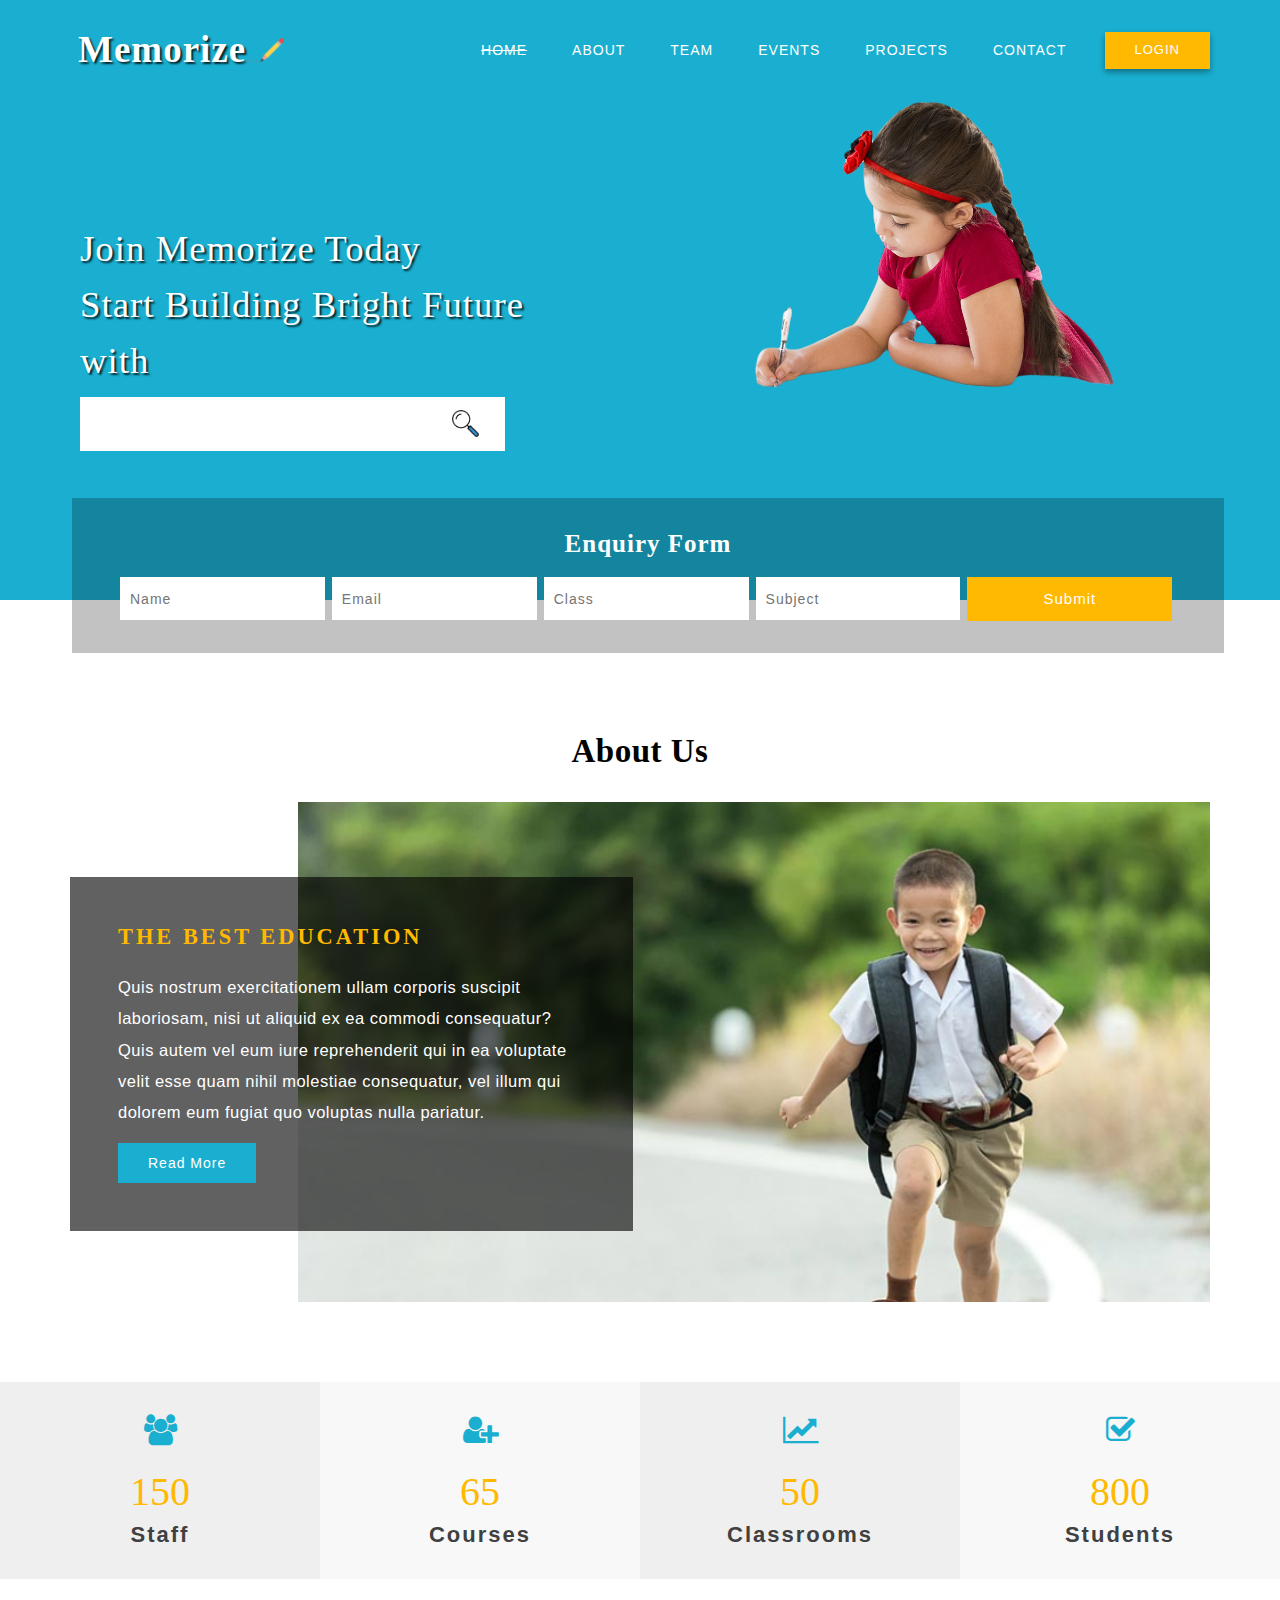
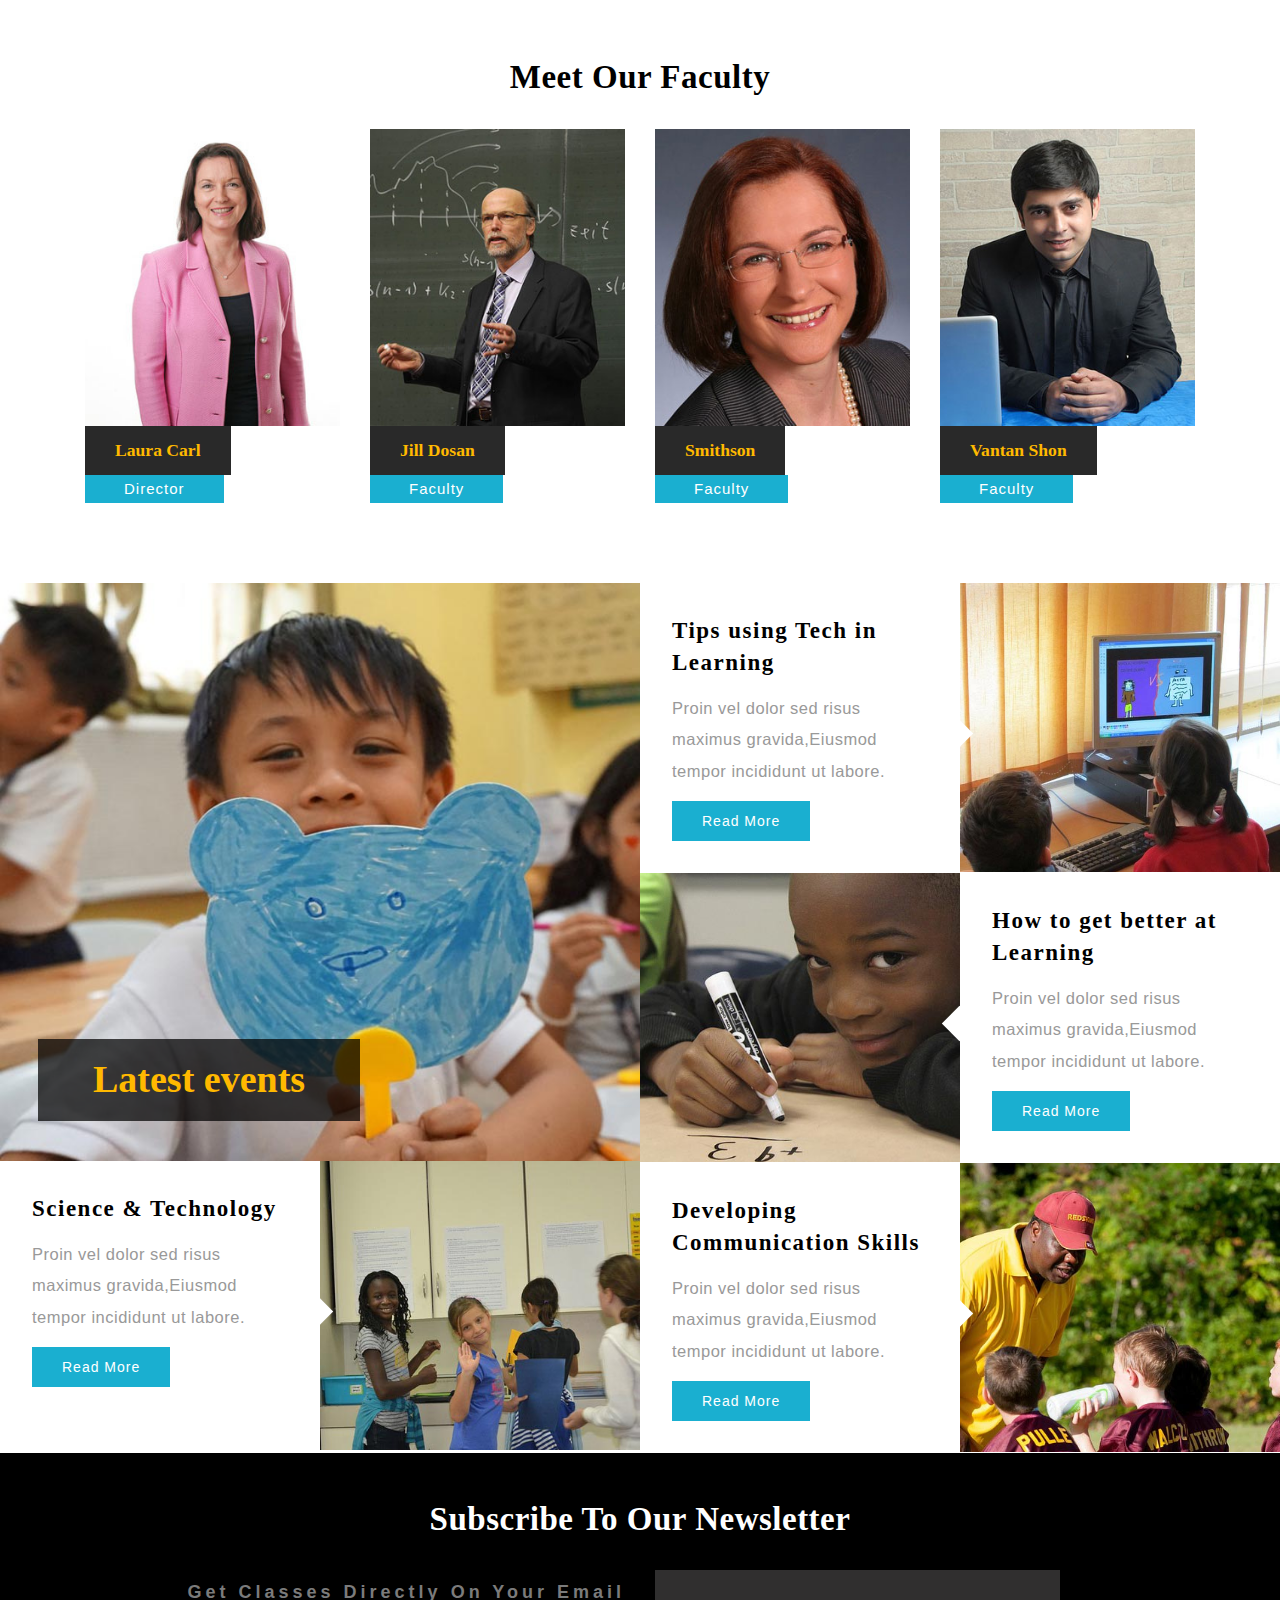
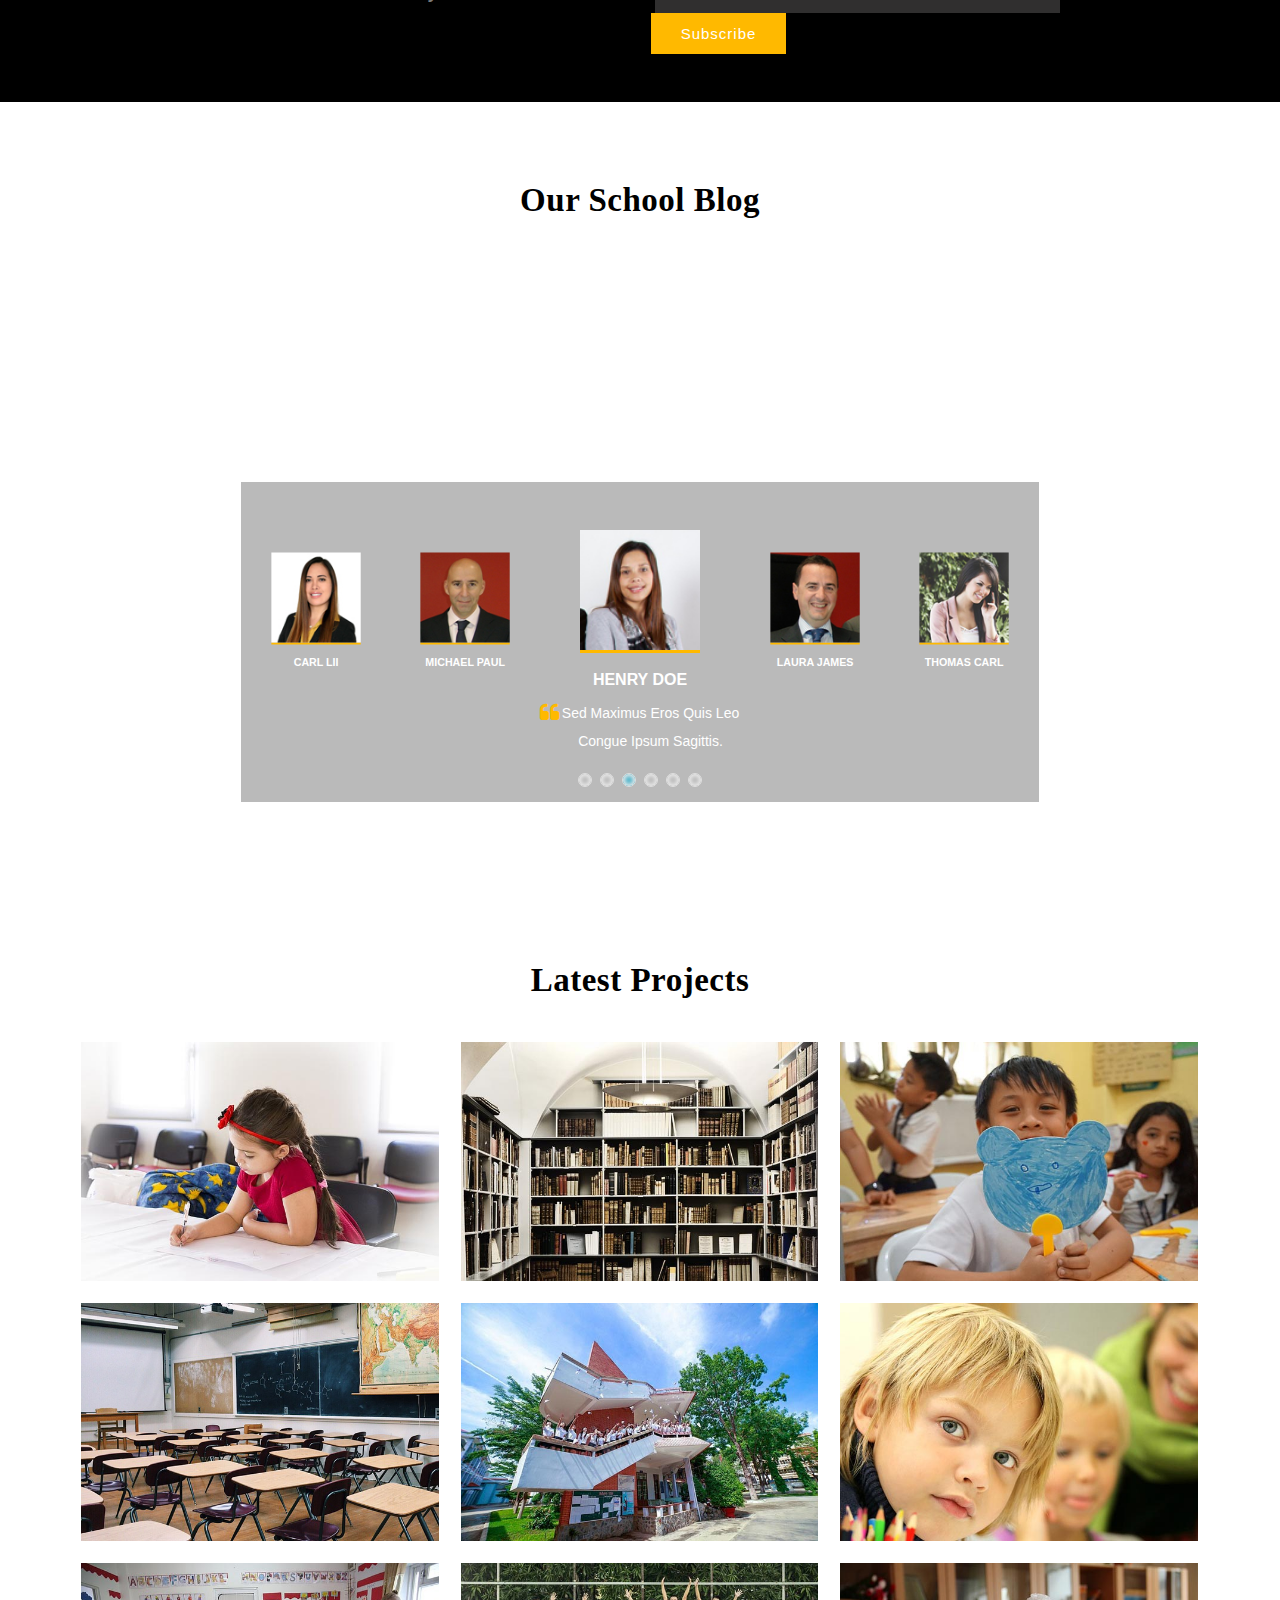
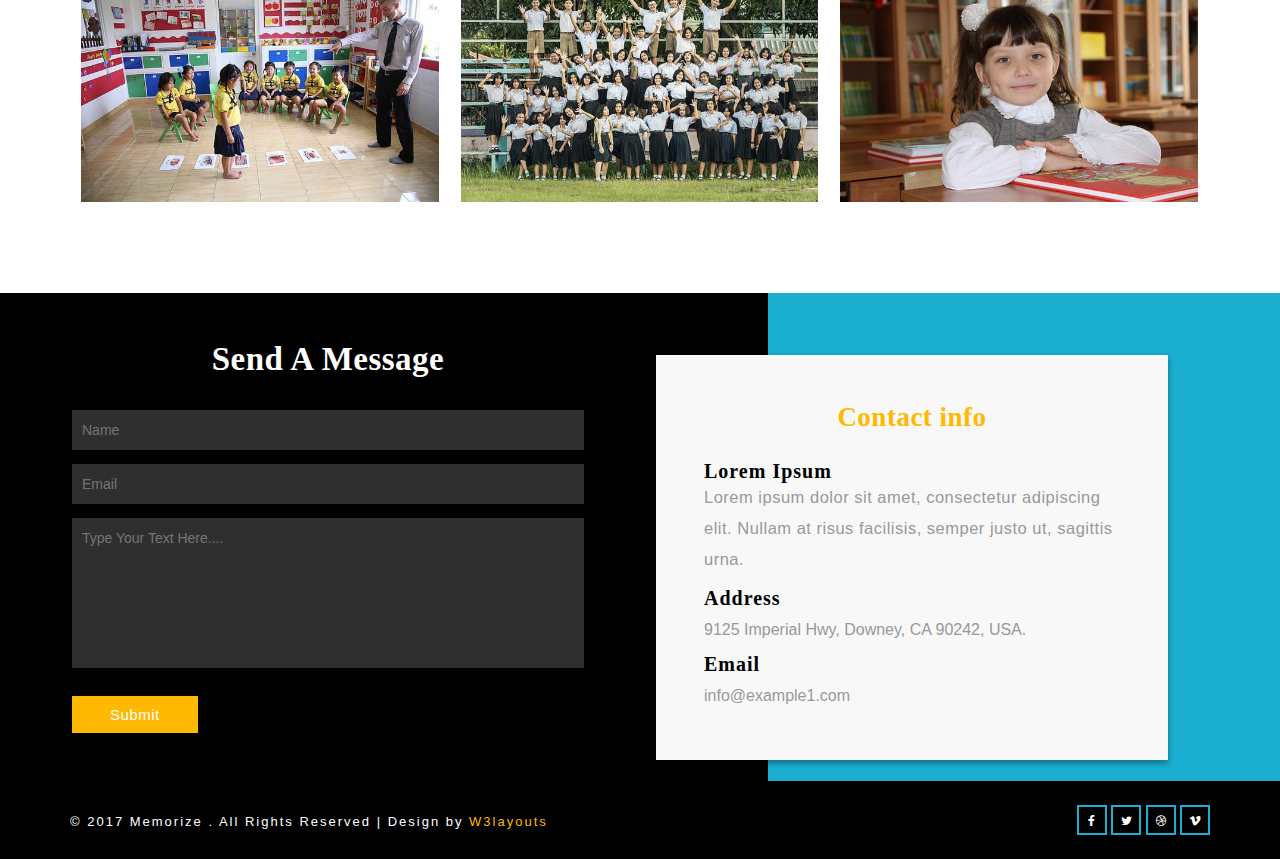
==== index.html @ ce048224 "Test template" ====
<!--
Author: W3layouts
Author URL: http://w3layouts.com
License: Creative Commons Attribution 3.0 Unported
License URL: http://creativecommons.org/licenses/by/3.0/
-->
<!DOCTYPE html>
<html lang="en">
<head>
<title>Memorize an Educational Category Bootstrap Responsive Website Template | Home :: w3layouts</title>
<!-- custom-theme -->
<meta name="viewport" content="width=device-width, initial-scale=1">
<meta http-equiv="Content-Type" content="text/html; charset=utf-8" />
<meta name="keywords" content="Memorize Responsive web template, Bootstrap Web Templates, Flat Web Templates, Android Compatible web template, 
Smartphone Compatible web template, free webdesigns for Nokia, Samsung, LG, Sony Ericsson, Motorola web design" />
<script type="application/x-javascript"> addEventListener("load", function() { setTimeout(hideURLbar, 0); }, false);
		function hideURLbar(){ window.scrollTo(0,1); } </script>
<!-- custom-theme -->
<!--css links-->
<link href="include/assets/css/bootstrap.css" rel="stylesheet" type="text/css" media="all" /><!--bootstrap-->
<link href="include/assets/css/font-awesome.css" rel="stylesheet"><!--font-awesome-->
<link rel="stylesheet" href="include/assets/css/chocolat.css" type="text/css" media="screen"><!--Gallery-->
<link rel="stylesheet" type="text/css" href="include/assets/css/style3.css" /><!--Banner Text-->
<link rel="stylesheet" href="include/assets/css/flexslider.css" type="text/css" media="screen" property="" /><!--Blog slider-->
<link href="include/assets/css/mislider.css" rel="stylesheet" type="text/css" /><!--Testimonials-->
<link href="include/assets/css/mislider-custom.css" rel="stylesheet" type="text/css" /><!--Testimonials-->
<link href="include/assets/css/style.css" rel="stylesheet" type="text/css" media="all" /><!--stylesheet-->
<!--//css links-->
<!--fonts-->
<link href="//include/assets/fonts.googleapis.com/css?family=Courgette" rel="stylesheet">
<link href="//include/assets/fonts.googleapis.com/css?family=Roboto+Condensed" rel="stylesheet">
<!--//fonts-->
</head>
<body>
<!-- Header -->
<div id="home" class="banner w3l">
		<div class="header-nav">
		<div class="container">
			<nav class="navbar navbar-default">
					<div class="navbar-header logo">
								<button type="button" class="navbar-toggle collapsed" data-toggle="collapse" data-target="#bs-example-navbar-collapse-1">
									<span class="sr-only">Toggle navigation</span>
									<span class="icon-bar"></span>
									<span class="icon-bar"></span>
									<span class="icon-bar"></span>
								</button>
								<h1>
									<a class="navbar-brand" href="index.html">Memorize</a>
								</h1>
					</div>
					<div class="contact-bnr-w3-agile">
						<a class="page-scroll" href="#myModal2" data-toggle="modal" data-hover="LOGIN">LOGIN</a>
					</div>
					<!-- navbar-header -->
					<div class="header-right-agileits">
					<div class="collapse navbar-collapse" id="bs-example-navbar-collapse-1">
						<ul class="nav navbar-nav navbar-right">
							<li><a href="index.html" class=" active">Home</a></li>
							<li><a href="#about" class=" scroll">About</a></li>
							<li><a href="#team" class=" scroll">Team</a></li>
							<li><a href="#events" class=" scroll">Events</a></li>
							<li><a href="#projects" class=" scroll">Projects</a></li>
							<li><a href="#contact" class=" scroll">Contact</a></li>
						</ul>
					</div>
					<div class="clearfix"> </div>	
					</div>
				</nav>
							<div class="clearfix"> </div>
		</div>
		</div>
		<div class="container">
		<div class="rw-wrapper">
				<div class="rw-sentence">
					<span>Join Memorize Today</span>
					<br />
					<span>Start Building Bright Future</span>
					<br />
					<span>with </span>
					<div class="rw-words rw-words-1">
						<span>Amazing Learning</span>
						<span>Experienced Staff</span>
						<span>Trending Courses</span>
						<span>Happiness</span>
						<span>Latest Courses</span>
						<span>Happiness</span>
					</div>
				</div>
			</div>
			<div class="banner-img-w3layouts">
				
			</div>
			<div class="clearfix"> </div>
			<div class="subscribe">
					<form action="#" method="post">	
						<input type="search" class="sub-email" name="Search" required="">
						<input type="submit"  value="">
					</form>
				</div>
		</div>
		<div class="book-form">
			<h6>Enquiry Form</h6>
			   <form action="#" method="post">
					<div class="w3ls-field">
						<input type="text" name="Name" placeholder="Name" required=""/>
					</div>
					<div class="w3ls-field">
						<input type="email" name="Email" placeholder="Email" required=""/>
					</div>
					<div class="w3ls-field">
						<input type="text" name="Class" placeholder="Class" required=""/>
					</div>
					<div class="w3ls-field">
						<input type="text" name="Subject" placeholder="Subject" required=""/>
					</div>
					<div class="w3ls-field submit-w3ls-field">
						  <input type="submit" value="Submit">
					</div>
			<div class="clearfix"> </div>
				</form>
			</div>
</div>	
<!-- //Header -->
<!-- modal2 -->
	<div class="modal about-modal w3-agileits fade" id="myModal2" tabindex="-1" role="dialog">
		<div class="modal-dialog" role="document">
			<div class="modal-content">
				<div class="modal-header">
					<button type="button" class="close" data-dismiss="modal" aria-label="Close"><span aria-hidden="true">&times;</span></button>						
				</div> 
				<div class="modal-body login-page "><!-- login-page -->     
									<div class="login-top sign-top">
										<div class="agileits-login">
										<h5>Login</h5>
										<form action="#" method="post">
											<input type="email" class="email" name="Email" placeholder="Email" required=""/>
											<input type="password" class="password" name="Password" placeholder="Password" required=""/>
											<div class="wthree-text"> 
												<ul> 
													<li>
														<label class="anim">
															<input type="checkbox" class="checkbox">
															<span> Remember me ?</span> 
														</label> 
													</li>
													<li> <a href="#">Forgot password?</a> </li>
												</ul>
												<div class="clearfix"> </div>
											</div>  
											<div class="w3ls-submit"> 
												<input type="submit" value="Login">  	
											</div>	
										</form>

										</div>  
									</div>
						</div>  
				</div> <!-- //login-page -->
			</div>
		</div>
	<!-- //modal2 --> 
<!-- w3agileits --> 
<!-- banner-bottom -->
	<div class="about" id="about">
		<div class="container">
			<h3 class="heading-agileinfo">About us</h3>
			<div class="col-md-6 banner_bottom_left">
				<h2>The Best education</h2>
				<p class="para-w3layouts white"> Quis nostrum exercitationem ullam corporis suscipit 
					laboriosam, nisi ut aliquid ex ea commodi consequatur? Quis autem vel eum iure 
					reprehenderit qui in ea voluptate velit esse quam nihil molestiae consequatur, 
					vel illum qui dolorem eum fugiat quo voluptas nulla pariatur.</p>
				<div class="wthree_more wthree_more1">
					<a href="#" class="scroll" data-toggle="modal" data-target="#myModal1">Read More</a>
				</div>
			</div>
			<div class="col-md-6 banner_bottom_right">
			</div>
			<div class="clearfix"> </div>
		</div>
	</div>
<!-- banner-bottom -->
<!-- Modal1 -->
						<div class="modal fade" id="myModal1" tabindex="-1" role="dialog">
							<div class="modal-dialog">
							<!-- Modal content-->
								<div class="modal-content">
									<div class="modal-header">
										<button type="button" class="close" data-dismiss="modal">&times;</button>
										<h4>The Best education</h4>
										<img src="include/assets/images/g6.jpg" alt=" " class="img-responsive">
										<h5>Quis nostrum exercitationem</h5>
										<p>Lorem Ipsum is simply dummy text of the printing and typesetting industry. Lorem Ipsum has been the industry's standard dummy text ever since the 1500s, when an unknown printer took a galley of type and scrambled it to make a type specimen book. It has survived not only five centuries, but also the leap into electronic typesetting.</p>
									</div>
								</div>
							</div>
						</div>
<!-- //Modal1 -->
<!-- w3agileits --> 
<!-- Stats -->
	<div class="stats-agileits" id="stats">
		<div class="stats-info agileits w3layouts">
			<div class="col-md-3 agileits w3layouts col-sm-6 stats-grid stats-grid-1">
				<div class="stat-info-w3ls">
					<i class="fa fa-users" aria-hidden="true"></i>
				<div class="numscroller agileits-w3layouts" data-slno='1' data-min='0' data-max='150' data-delay='3' data-increment="2">150</div>
					<h4 class="agileits w3layouts">Staff</h4>
				</div>
			</div>
			<div class="col-md-3 col-sm-6 agileits w3layouts stats-grid stats-grid-2">
				<div class="stat-info-w3ls">
					<i class="fa fa-user-plus" aria-hidden="true"></i>
				<div class="numscroller agileits-w3layouts" data-slno='1' data-min='0' data-max='65' data-delay='3' data-increment="2">65</div>
					<h4 class="agileits w3layouts">Courses</h4>
				</div>
			</div>
			<div class="col-md-3 col-sm-6 stats-grid agileits w3layouts stats-grid-3">
				<div class="stat-info-w3ls">
					<i class="fa fa-line-chart" aria-hidden="true"></i>
				<div class="numscroller agileits-w3layouts" data-slno='1' data-min='0' data-max='50' data-delay='3' data-increment="2">50</div>
					<h4 class="agileits w3layouts">Classrooms</h4>
				</div>
			</div>
			<div class="col-md-3 col-sm-6 stats-grid stats-grid-4 agileits w3layouts">
				<div class="stat-info-w3ls">
					<i class="fa fa-check-square-o" aria-hidden="true"></i>
				<div class="numscroller agileits-w3layouts" data-slno='1' data-min='0' data-max='800' data-delay='3' data-increment="2">800</div>
					<h4 class="agileits w3layouts">Students</h4>
				</div>
			</div>
			<div class="clearfix"></div>
		</div>
	</div>
	<!-- //Stats -->
<!-- team -->
	<div class="team" id="team">
		<div class="container">
			<h3 class="heading-agileinfo">Meet our faculty</h3>
			<div class="agile_banner_bottom_grids">
				<div class="col-md-3 agile_team_grid">
					<div class="agileits_w3layouts_team_grid">
						<img src="include/assets/images/s1.jpg" alt=" " class="img-responsive" />
						<div class="agileits_w3layouts_team_grid_pos">
							<ul class="agileits_social_list">
								<li><a href="#" class="w3_agile_facebook"><i class="fa fa-facebook" aria-hidden="true"></i></a></li>
								<li><a href="#" class="agile_twitter"><i class="fa fa-twitter" aria-hidden="true"></i></a></li>
								<li><a href="#" class="w3_agile_dribble"><i class="fa fa-dribbble" aria-hidden="true"></i></a></li>
								<li><a href="#" class="w3_agile_vimeo"><i class="fa fa-vimeo" aria-hidden="true"></i></a></li>
							</ul>
						</div>
					</div>
					<h4>Laura Carl</h4>
					<p>Director</p>
				</div>
				<div class="col-md-3 agile_team_grid">
					<div class="agileits_w3layouts_team_grid">
						<img src="include/assets/images/s2.jpg" alt=" " class="img-responsive" />
						<div class="agileits_w3layouts_team_grid_pos">
							<ul class="agileits_social_list">
								<li><a href="#" class="w3_agile_facebook"><i class="fa fa-facebook" aria-hidden="true"></i></a></li>
								<li><a href="#" class="agile_twitter"><i class="fa fa-twitter" aria-hidden="true"></i></a></li>
								<li><a href="#" class="w3_agile_dribble"><i class="fa fa-dribbble" aria-hidden="true"></i></a></li>
								<li><a href="#" class="w3_agile_vimeo"><i class="fa fa-vimeo" aria-hidden="true"></i></a></li>
							</ul>
						</div>
					</div>
					<h4>Jill Dosan</h4>
					<p>Faculty</p>
				</div>
				<div class="col-md-3 agile_team_grid">
					<div class="agileits_w3layouts_team_grid">
						<img src="include/assets/images/s3.jpg" alt=" " class="img-responsive" />
						<div class="agileits_w3layouts_team_grid_pos">
							<ul class="agileits_social_list">
								<li><a href="#" class="w3_agile_facebook"><i class="fa fa-facebook" aria-hidden="true"></i></a></li>
								<li><a href="#" class="agile_twitter"><i class="fa fa-twitter" aria-hidden="true"></i></a></li>
								<li><a href="#" class="w3_agile_dribble"><i class="fa fa-dribbble" aria-hidden="true"></i></a></li>
								<li><a href="#" class="w3_agile_vimeo"><i class="fa fa-vimeo" aria-hidden="true"></i></a></li>
							</ul>
						</div>
					</div>
					<h4>Smithson</h4>
					<p>Faculty</p>
				</div>
				<div class="col-md-3 agile_team_grid">
					<div class="agileits_w3layouts_team_grid">
						<img src="include/assets/images/s4.jpg" alt=" " class="img-responsive" />
						<div class="agileits_w3layouts_team_grid_pos">
							<ul class="agileits_social_list">
								<li><a href="#" class="w3_agile_facebook"><i class="fa fa-facebook" aria-hidden="true"></i></a></li>
								<li><a href="#" class="agile_twitter"><i class="fa fa-twitter" aria-hidden="true"></i></a></li>
								<li><a href="#" class="w3_agile_dribble"><i class="fa fa-dribbble" aria-hidden="true"></i></a></li>
								<li><a href="#" class="w3_agile_vimeo"><i class="fa fa-vimeo" aria-hidden="true"></i></a></li>
							</ul>
						</div>
					</div>
					<h4>Vantan Shon</h4>
					<p>Faculty</p>
				</div>
				<div class="clearfix"> </div>
			</div>
		</div>
	</div>
<!-- //team -->
<!--events --> 
<div class="events" id="events">
	<div class="col-md-6 events-left-w3-agileits">
		<div class="events-main-w3-agile">
		<h3>Latest events</h3>
		</div>
		<div class="events-grids">
			<div class="event-info-wthree">
				<h5>Science & Technology</h5>
				<p class="para-w3layouts">Proin vel dolor sed risus maximus gravida,Eiusmod tempor incididunt ut labore.</p>
				<div class="wthree_more wthree_more1">
					<a href="#" class="scroll" data-toggle="modal" data-target="#myModal1">Read More</a>
				</div>
			</div>
			<div class="event-view1-w3ls">
			</div>
			<div class="clearfix"></div>
		</div>
	</div>
	<div class="col-md-6 events-right-w3-agileits">
		<div class="events-grids">
			<div class="event-info-wthree">
				<h5>Tips using Tech in Learning</h5>
				<p class="para-w3layouts">Proin vel dolor sed risus maximus gravida,Eiusmod tempor incididunt ut labore.</p>
				<div class="wthree_more wthree_more1">
					<a href="#" class="scroll" data-toggle="modal" data-target="#myModal1">Read More</a>
				</div>
			</div>
			<div class="event-view2-w3ls">
			</div>
			<div class="clearfix"></div>
		</div>
		<div class="events-grids">
			<div class="event-view3-w3ls">
			</div>
			<div class="event-info-wthree event-opp">
				<h5>How to get better at Learning</h5>
				<p class="para-w3layouts">Proin vel dolor sed risus maximus gravida,Eiusmod tempor incididunt ut labore.</p>
				<div class="wthree_more wthree_more1">
					<a href="#" class="scroll" data-toggle="modal" data-target="#myModal1">Read More</a>
				</div>
			</div>
			<div class="clearfix"></div>
		</div>
		<div class="events-grids">
			<div class="event-info-wthree">
				<h5>Developing Communication Skills</h5>
				<p class="para-w3layouts">Proin vel dolor sed risus maximus gravida,Eiusmod tempor incididunt ut labore.</p>
				<div class="wthree_more wthree_more1">
					<a href="#" class="scroll" data-toggle="modal" data-target="#myModal1">Read More</a>
				</div>
			</div>
			<div class="event-view4-w3ls">
			</div>
			<div class="clearfix"></div>
		</div>
	</div>
	<div class="clearfix"></div>
</div>
<!-- //events --> 
<!-- w3agileits --> 
<div class="support_three_grids">
		<div class="container">
				<h3 class="heading-agileinfo white">Subscribe to our newsletter</h3>
			<div class="col-md-6 agileinfo_support_three_grids_left">
				<p>Get classes directly on your Email</p>
			</div>
			<div class="col-md-6 agileinfo_support_three_grids_right">
				<form action="#" method="post">	
					<input type="email" name="Email" required="">
					<input type="submit"  value="Subscribe">
				</form>
			</div>
			<div class="clearfix"> </div>
		</div>
	</div>
<!-- Blog -->
<div class="blog" id="blog">
		<div class="container">
		<h3 class="heading-agileinfo">Our School Blog</h3>
			<div class="col-md-6 w3ls_banner_bottom_right">
				<section class="slider">
					<div class="flexslider">
						<ul class="slides">
							<li>	
								<div class="agileits_w3layouts_banner_bottom_grid">
									<img src="include/assets/images/1.jpg" alt=" " class="img-responsive" />
										<div class="Blog-info-agileits-w3layouts">
											<h5><a href="#" class="scroll" data-toggle="modal" data-target="#myModal1">Nullam tristique est a elementum pellentesque.</a></h5>
											<ul>
												<li><i class="fa fa-user" aria-hidden="true"></i>Admin</li>
												<li><i class="fa fa-calendar" aria-hidden="true"></i>2 Days ago</li>
												<li><i class="fa fa-comments" aria-hidden="true"></i>10 Comments</li>
											</ul>
											<p class="para-w3layouts">Lorem ipsum dolor sit amet, consectetur adipiscing elit. Duis hendrerit lobortis elementum. </p>
											<div class="wthree_more wthree_more1">
												<a href="#" class="scroll" data-toggle="modal" data-target="#myModal1">Read More</a>
											</div>
										</div>
								</div>
							</li>
							<li>	
								<div class="agileits_w3layouts_banner_bottom_grid">
									<img src="include/assets/images/2.jpg" alt=" " class="img-responsive" />
										<div class="Blog-info-agileits-w3layouts">
											<h5><a href="#" class="scroll" data-toggle="modal" data-target="#myModal1">Quisque vel eros vitae massa finibus efficitur.</a></h5>
											<ul>
												<li><i class="fa fa-user" aria-hidden="true"></i>Admin</li>
												<li><i class="fa fa-calendar" aria-hidden="true"></i>5 Days ago</li>
												<li><i class="fa fa-comments" aria-hidden="true"></i>20 Comments</li>
											</ul>
											<p class="para-w3layouts">Lorem ipsum dolor sit amet, consectetur adipiscing elit. Duis hendrerit lobortis elementum. </p>
											<div class="wthree_more wthree_more1">
												<a href="#" class="scroll" data-toggle="modal" data-target="#myModal1">Read More</a>
											</div>
										</div>
								</div>
							</li>
							<li>	
								<div class="agileits_w3layouts_banner_bottom_grid">
									<img src="include/assets/images/3.jpg" alt=" " class="img-responsive" />
										<div class="Blog-info-agileits-w3layouts">
											<h5><a href="#" class="scroll" data-toggle="modal" data-target="#myModal1">Neque porro quisquam est qui dolorem ipsum.</a></h5>
											<ul>
												<li><i class="fa fa-user" aria-hidden="true"></i>Admin</li>
												<li><i class="fa fa-calendar" aria-hidden="true"></i>10 Days ago</li>
												<li><i class="fa fa-comments" aria-hidden="true"></i>30 Comments</li>
											</ul>
											<p class="para-w3layouts">Lorem ipsum dolor sit amet, consectetur adipiscing elit. Duis hendrerit lobortis elementum. </p>
											<div class="wthree_more wthree_more1">
												<a href="#" class="scroll" data-toggle="modal" data-target="#myModal1">Read More</a>
											</div>
										</div>
								</div>
							</li>
						</ul>
					</div>
				</section>
			</div>
			<div class="clearfix"> </div>
		</div>
	</div>
<!-- //Blog -->
<!-- w3agile --> 
<!-- Testimonials -->
<div class="testimonials" id="testimonials">
	<div class="container">
					<h3 class="heading-agileinfo white">What our parents says</h3>
			<div class="mis-stage"> 
				<!-- The element to select and apply miSlider to - the class is optional -->
				<ol class="mis-slider">
					<!-- The slider element - the class is optional -->
					<li class="mis-slide"> 
					<!-- A slide element - the class is optional --> 
						<a href="#" class="mis-container"> 
						<!-- A slide container - this element is optional, if absent the plugin adds it automatically -->
						<figure> 
						<!-- Slide content - whatever you want --> 
						<img src="include/assets/images/t1.jpg" alt=" " class="img-responsive" />
						<figcaption>Carl Lii<span>Sed maximus eros quis leo congue ipsum sagittis.</span></figcaption>
						</figure>
						</a> </li>
					<li class="mis-slide"> <a href="#" class="mis-container">
						<figure> <img src="include/assets/images/t2.jpg" alt=" " class="img-responsive" />
						<figcaption>Michael Paul<span>Sed maximus eros quis leo congue ipsum sagittis.</span></figcaption>
						</figure>
						</a> </li>
					<li class="mis-slide"> <a href="#" class="mis-container">
						<figure> <img src="include/assets/images/t3.jpg" alt=" " class="img-responsive" />
						<figcaption>Henry Doe<span>Sed maximus eros quis leo congue ipsum sagittis.</span></figcaption>
						</figure>
						</a> </li>
					<li class="mis-slide"> <a href="#" class="mis-container">
						<figure> <img src="include/assets/images/t4.jpg" alt=" " class="img-responsive" />
						<figcaption>Laura James<span>Sed maximus eros quis leo congue ipsum sagittis.</span></figcaption>
						</figure>
						</a> </li>
					<li class="mis-slide"> <a href="#" class="mis-container">
						<figure> <img src="include/assets/images/t5.jpg" alt=" " class="img-responsive" />
						<figcaption>Thomas Carl<span>Sed maximus eros quis leo congue ipsum sagittis.</span></figcaption>
						</figure>
						</a> </li>
					<li class="mis-slide"> <a href="#" class="mis-container">
						<figure> <img src="include/assets/images/t6.jpg" alt=" " class="img-responsive" />
						<figcaption>Rosy Crisp<span>Sed maximus eros quis leo congue ipsum sagittis.</span></figcaption>
						</figure>
						</a> </li>
				</ol>
			</div>
    </div>
</div>	
<!-- /Testimonials-->
<!-- w3agile --> 
<!-- Portfolio -->
	<div class="portfolio w3layouts agileits" id="projects">
	<div class="container">
			<h3 class="heading-agileinfo">Latest Projects</h3>
			
			<div class="filtr-container w3layouts agileits">

				<div class="filtr-item w3layouts agileits portfolio-t">
					<a href="include/assets/images/g1.jpg" class="b-link-stripe w3layouts agileits b-animate-go thickbox">
						<figure>
							<img src="include/assets/images/g1.jpg" class="img-responsive w3layouts agileits" alt="W3layouts Agileits">
							<figcaption>
								<h3><span>M</span>emorize</h3>
							</figcaption>
						</figure>
					</a>
				</div>
				<div class="filtr-item w3layouts agileits">
					<a href="include/assets/images/g2.jpg" class="b-link-stripe w3layouts agileits b-animate-go thickbox">
						<figure>
							<img src="include/assets/images/g2.jpg" class="img-responsive w3layouts agileits" alt="W3layouts Agileits">
							<figcaption>
								<h3><span>M</span>emorize</h3>
							</figcaption>
						</figure>
					</a>
				</div>
				<div class="filtr-item w3layouts agileits">
					<a href="include/assets/images/g3.jpg" class="b-link-stripe w3layouts agileits b-animate-go thickbox">
						<figure>
							<img src="include/assets/images/g3.jpg" class="img-responsive w3layouts agileits" alt="W3layouts Agileits">
							<figcaption>
								<h3><span>M</span>emorize</h3>
							</figcaption>
						</figure>
					</a>
				</div>
				<div class="filtr-item w3layouts agileits">
					<a href="include/assets/images/g4.jpg" class="b-link-stripe w3layouts agileits b-animate-go thickbox">
						<figure>
							<img src="include/assets/images/g4.jpg" class="img-responsive w3layouts agileits" alt="W3layouts Agileits">
							<figcaption>
								<h3><span>M</span>emorize</h3>
							</figcaption>
						</figure>
					</a>
				</div>
				<div class="filtr-item w3layouts agileits" data-category="3, 4" data-sort="Industrial site">
					<a href="include/assets/images/g5.jpg" class="b-link-stripe w3layouts agileits b-animate-go thickbox">
						<figure>
							<img src="include/assets/images/g5.jpg" class="img-responsive w3layouts agileits" alt="W3layouts Agileits">
							<figcaption>
								<h3><span>M</span>emorize</h3>
							</figcaption>
						</figure>
					</a>
				</div>
				<div class="filtr-item w3layouts agileits">
					<a href="include/assets/images/g6.jpg" class="b-link-stripe w3layouts agileits b-animate-go thickbox">
						<figure>
							<img src="include/assets/images/g6.jpg" class="img-responsive w3layouts agileits" alt="W3layouts Agileits">
							<figcaption>
								<h3><span>M</span>emorize</h3>
							</figcaption>
						</figure>
					</a>
				</div>
				<div class="filtr-item w3layouts agileits">
					<a href="include/assets/images/g7.jpg" class="b-link-stripe w3layouts agileits b-animate-go thickbox">
						<figure>
							<img src="include/assets/images/g7.jpg" class="img-responsive w3layouts agileits" alt="W3layouts Agileits">
							<figcaption>
								<h3><span>M</span>emorize</h3>
							</figcaption>
						</figure>
					</a>
				</div>
				<div class="filtr-item w3layouts agileits">
					<a href="include/assets/images/g8.jpg" class="b-link-stripe w3layouts agileits b-animate-go thickbox">
						<figure>
							<img src="include/assets/images/g8.jpg" class="img-responsive w3layouts agileits" alt="W3layouts Agileits">
							<figcaption>
								<h3><span>M</span>emorize</h3>
							</figcaption>
						</figure>
					</a>
				</div>
				<div class="filtr-item w3layouts agileits">
					<a href="include/assets/images/g9.jpg" class="b-link-stripe w3layouts agileits b-animate-go thickbox">
						<figure>
							<img src="include/assets/images/g9.jpg" class="img-responsive w3layouts agileits" alt="W3layouts Agileits">
							<figcaption>
								<h3><span>M</span>emorize</h3>
							</figcaption>
						</figure>
					</a>
				</div>
				<div class="clearfix"></div>
			</div>
	</div>
</div>
	<!-- //Portfolio -->
<!-- mail -->
				<div class="contact" id="contact">
					<div class="mail-grid1-form ">
					<h3 class="heading-agileinfo white">Send a Message</h3>
						<form action="#" method="post">
							<input type="text" name="Name" placeholder="Name" required="" />
							<input type="email" name="Email" placeholder="Email" required="" />
							<textarea name="Message" placeholder="Type Your Text Here...." required=""></textarea>
							<input type="submit" value="Submit">
						</form>
					</div>
				<div class="address-agileits ">
				<h3>Contact info</h3>
				<h4>Lorem ipsum</h4>
				<p class="para-w3layouts">Lorem ipsum dolor sit amet, consectetur adipiscing elit. Nullam at risus facilisis, semper justo ut, sagittis urna.</p>
					<div class="mail_agileits_w3layouts">
						<div class="mail-w3-agileits">
							<h4>Address</h4>
							<p>9125 Imperial Hwy, Downey, CA 90242, USA.</p>
						</div>
					</div>
					<div class="mail_agileits_w3layouts">
						<div class="mail-w3-agileits">
							<h4>Email</h4>
							<p>
								<a href="mailto:info@example.com">info@example1.com</a>
							</p>
						</div>
					</div>
					<!-- w3agile --> 
				</div>
					<div class="clearfix"></div>
				</div>
<!-- //mail -->
<!-- footer -->
<div class="footer">
<!--<iframe src="https://www.google.com/maps/embed?pb=!1m18!1m12!1m3!1d3310.905017186956!2d-118.13580638471149!3d33.9178440806427!2m3!1f0!2f0!3f0!3m2!1i1024!2i768!4f13.1!3m3!1m2!1s0x80c2cd6ce5075d39%3A0x94d6e161932df7de!2sSchoolsFirst+Federal+Credit+Union+-+Downey!5e0!3m2!1sen!2sin!4v1489051964245"></iframe>-->
			<!--&lt;!&ndash;<div class="agile_footer_bottom_grids">&ndash;&gt;-->
				<!--&lt;!&ndash;<div class="container">&ndash;&gt;-->
				<!--&lt;!&ndash;<div class="agileits_w3layouts_mail">&ndash;&gt;-->
						<!--&lt;!&ndash;<div class="col-md-6 w3_agileits_mail_left">&ndash;&gt;-->
							<!--&lt;!&ndash;<div class="w3_agileits_mail_left1">&ndash;&gt;-->
								<!--&lt;!&ndash;<p class="wthree_address">Fusce quis leo in augue ultricies&ndash;&gt;-->
								<!--&lt;!&ndash;<span>(+010) 123 345 458</span></p>&ndash;&gt;-->
							<!--&lt;!&ndash;</div>&ndash;&gt;-->
						<!--&lt;!&ndash;</div>&ndash;&gt;-->
						<!--&lt;!&ndash;<div class="col-md-6 w3_agileits_mail_left">&ndash;&gt;-->
							<!--&lt;!&ndash;<div class="w3_agileits_mail_left1">&ndash;&gt;-->
								<!--&lt;!&ndash;<p class="wthree_address">Donec at massa nec sem eleifend&ndash;&gt;-->
								<!--&lt;!&ndash;<span>(+010) 123 345 458</span></p>&ndash;&gt;-->
							<!--&lt;!&ndash;</div>&ndash;&gt;-->
						<!--&lt;!&ndash;</div>&ndash;&gt;-->
					<!--&lt;!&ndash;<div class="clearfix"> </div>&ndash;&gt;-->
				<!--&lt;!&ndash;</div>&ndash;&gt;-->
			<!--&lt;!&ndash;</div>&ndash;&gt;-->
			<!--&lt;!&ndash;</div>&ndash;&gt;-->
	<!--</div>-->
<!-- //footer -->
<div class="copy">
	<div class="container">
		<p>© 2017 Memorize . All Rights Reserved | Design by <a href="http://w3layouts.com/">W3layouts</a></p>
			<ul class="agileits_social_list">
				<li><a href="#" class="w3_agile_facebook"><i class="fa fa-facebook" aria-hidden="true"></i></a></li>
				<li><a href="#" class="agile_twitter"><i class="fa fa-twitter" aria-hidden="true"></i></a></li>
				<li><a href="#" class="w3_agile_dribble"><i class="fa fa-dribbble" aria-hidden="true"></i></a></li>
				<li><a href="#" class="w3_agile_vimeo"><i class="fa fa-vimeo" aria-hidden="true"></i></a></li>
			</ul>
	</div>
</div>
<!--/footer -->
<!-- js -->
<script type="text/javascript" src="include/assets/js/jquery-3.2.1.min.js"></script>
<!--//js -->
<!-- OnScroll-Number-Increase-JavaScript -->
	<script type="text/javascript" src="include/assets/js/numscroller-1.0.js"></script>
<!-- //OnScroll-Number-Increase-JavaScript -->
<!--Scrolling-top -->
<script type="text/javascript" src="include/assets/js/move-top.js"></script>
<script type="text/javascript" src="include/assets/js/easing.js"></script>
<script type="text/javascript">
	jQuery(document).ready(function($) {
		$(".scroll").click(function(event){		
			event.preventDefault();
			$('html,body').animate({scrollTop:$(this.hash).offset().top},1000);
		});
	});
</script>
<!--//Scrolling-top -->
<!--light-box-files -->
		<script src="include/assets/js/jquery.chocolat.js"></script>
<!-- PopUp-Box-JavaScript -->
		<script type="text/javascript">
			$(function() {
			$('.filtr-item a').Chocolat();
			});
		</script>
<!-- //PopUp-Box-JavaScript -->
 <!--light-box-files -->
 <!-- testimonial-plugin -->
		<script src="include/assets/js/mislider.js" type="text/javascript"></script>
		<script type="text/javascript">
			jQuery(function ($) {
				var slider = $('.mis-stage').miSlider({
					//  The height of the stage in px. Options: false or positive integer. false = height is calculated using maximum slide heights. Default: false
					stageHeight: 320,
					//  Number of slides visible at one time. Options: false or positive integer. false = Fit as many as possible.  Default: 1
					slidesOnStage: false,
					//  The location of the current slide on the stage. Options: 'left', 'right', 'center'. Defualt: 'left'
					slidePosition: 'center',
					//  The slide to start on. Options: 'beg', 'mid', 'end' or slide number starting at 1 - '1','2','3', etc. Defualt: 'beg'
					slideStart: 'mid',
					//  The relative percentage scaling factor of the current slide - other slides are scaled down. Options: positive number 100 or higher. 100 = No scaling. Defualt: 100
					slideScaling: 150,
					//  The vertical offset of the slide center as a percentage of slide height. Options:  positive or negative number. Neg value = up. Pos value = down. 0 = No offset. Default: 0
					offsetV: -5,
					//  Center slide contents vertically - Boolean. Default: false
					centerV: true,
					//  Opacity of the prev and next button navigation when not transitioning. Options: Number between 0 and 1. 0 (transparent) - 1 (opaque). Default: .5
					navButtonsOpacity: 1,
				});
			});
		</script>
<!-- //testimonial-plugin -->
<!-- flexSlider -->
	<script defer src="include/assets/js/jquery.flexslider.js"></script>
	<script type="text/javascript">
		$(window).load(function(){
		  $('.flexslider').flexslider({
			animation: "slide",
			start: function(slider){
			  $('body').removeClass('loading');
			}
		  });
		});
	</script>
<!-- //flexSlider -->
<!-- bottom to top arrow -->
	<script type="text/javascript">
		$(document).ready(function() {
		/*
			var defaults = {
			containerID: 'toTop', // fading element id
			containerHoverID: 'toTopHover', // fading element hover id
			scrollSpeed: 1200,
			easingType: 'linear' 
			};
		*/								
		$().UItoTop({ easingType: 'easeOutQuart' });
		});
	</script>
	<a href="#home" id="toTop" style="display: block;"> <span id="toTopHover" style="opacity: 1;"> </span></a>
<!-- //bottom to top arrow -->
<script type="text/javascript" src="include/assets/js/bootstrap-3.1.1.min.js"></script>
</body>
</html>
---- include/assets/css/chocolat.css ----
body{
	margin:0;
	padding:0;
}
#Choco_overlay{
	background: #000!important;
	position: fixed;
	top: 0;
	left: 0;
	z-index: 1000;
	width: 100%;
	height: 100%;
	display:none;
	padding:0;
	margin:0;
}
#Choco_content{
	display:none;
	width:800px;
	height:600px;
	z-index:1001;
	position:fixed;
	left:50%;
	top:50%;
	margin-left:-400px;
	margin-top:-300px;
	border-top:1px solid transparent;/*Yes, adjust image perfectly at the center of a box, don't know why.*/
}
#Choco_left_arrow{
	float:left;
	background-image:url(../images/left.png)!important;
	background-position:12%;
	left:-20%;
}
#Choco_right_arrow{
	float:right;
	background-image:url(../images/right.png)!important;
	background-position:88%;
	left:20%;
}
.Choco_arrows{
	background-repeat:no-repeat;
	display:none;
	position:relative;
	cursor:pointer;
	width:49%;
	top:-100%;
	height:100%;
	margin-top:-30px;
}
#Choco_container_photo{
	text-align:center;
	width:800px;
	height:600px;
	/*background:url(../images/ajax-loader.gif) center center no-repeat;*/
}
#Choco_container_description{
	padding:0;
	height:26px;
	width:100%;
	color:#FFFFFF;
	font-family:Tahoma;
	clear:both;
	position:relative;
	font-size:12px;
	margin-top:-5px;
	overflow:hidden;
	visibility:hidden;
}
#Choco_container_title{
	float:left;
	padding:5px;
}
#Choco_container_via{
	padding:5px;
	float:right;
}
#Choco_container_via a{
	color:gray;
}
#Choco_container_via a:hover{
	color:white;
	background:gray;
}
#Choco_close{
	width:30px;
	height:25px;
	background-image:url(../images/close.png)!important;
	background-repeat:no-repeat;
	z-index:1002;
	cursor:pointer;
	margin: 0px 0px 15px 0px;
	display:none;
}
#Choco_loading{
	width:9px;
	height:11px;
	/*background-image:url(../images/loading.gif);*/
	background-repeat:no-repeat;
	z-index:1002;
	cursor:pointer;
	float:right;
	margin-top:-20px;
	display:none;
}
#Choco_bigImage{
	display:none;
	position:relative;
	width:100%;
	height:100%;
	margin-top:-5px;
}
@media (max-width:1080px){
#Choco_close {
    background-size: 18px;
	}
	#Choco_right_arrow {
		background-size: 20px;
	}
	#Choco_left_arrow {
		background-size: 20px;
	}
}
@media (max-width:800px){
	#Choco_left_arrow {
		left: -15%;
	}
	#Choco_right_arrow {
		left: 15%;
	}
}
@media (max-width:736px){
	#Choco_left_arrow {
		left: -14%;
		background-size: 18px;
	}
	#Choco_right_arrow {
		left: 14%;
		background-size: 18px;
	}#Choco_close {
		background-size: 17px;
	}
	
}
@media (max-width:568px){
	#Choco_close {
		background-size: 15px;
	}
}
---- include/assets/css/style3.css ----
body{
	background: #fff url(../images/lghtmesh.png) repeat center center;
}
.rw-wrapper {
    width: 60%;
    position: relative;
    margin: 11em 0 0.5em;
    padding: 0 0 0 10px;
    float: left;
    /* height: 400px; */
    overflow: hidden;
}
.rw-sentence {
    margin: 0;
    text-align: left;
    text-shadow: 2px 2px 2px rgba(0, 0, 0, 0.8);
}
.rw-sentence span {
    color: #fff;
    white-space: nowrap;
    font-size: 2.5em;
    letter-spacing: 1px;
    font-weight: normal;
	line-height: 53px;
	font-family: 'Courgette', cursive;
}
.rw-words{
	display: inline;
	text-indent: 10px;
}
.rw-words-1 span {
    position: absolute;
    opacity: 0;
    /*overflow: hidden;*/
    color: #000000;
    -webkit-transform-origin: 10% 75%;
    transform-origin: 10% 75%;
    -webkit-animation: rotateWord 18s linear infinite 0s;
    -ms-animation: rotateWord 18s linear infinite 0s;
    animation: rotateWord 18s linear infinite 0s;
    text-transform: capitalize;
}
.rw-words span:nth-child(2) { 
    -webkit-animation-delay: 3s; 
	-ms-animation-delay: 3s; 
	animation-delay: 3s; 
	color: #ffb900;
}
.rw-words span:nth-child(3) { 
    -webkit-animation-delay: 6s; 
	-ms-animation-delay: 6s; 
	animation-delay: 6s; 
	color: #000000;	
}
.rw-words span:nth-child(4) { 
    -webkit-animation-delay: 9s; 
	-ms-animation-delay: 9s; 
	animation-delay: 9s; 
	color: #ffb900;
}
.rw-words span:nth-child(5) { 
    -webkit-animation-delay: 12s; 
	-ms-animation-delay: 12s; 
	animation-delay: 12s; 
	color: #000000;
}
.rw-words span:nth-child(6) { 
    -webkit-animation-delay: 15s; 
	-ms-animation-delay: 15s; 
	animation-delay: 15s; 
	color: #ffb900;
}
@-webkit-keyframes rotateWord {
    0% { opacity: 0; }
    5% { opacity: 1; }
    17% { opacity: 1; -webkit-transform: rotate(0deg); }
	19% { opacity: 1; -webkit-transform: rotate(98deg); }
	21% { opacity: 1; -webkit-transform: rotate(86deg); }
	23% { opacity: 1; -webkit-transform: translateY(85px) rotate(83deg); }
	25% { opacity: 0; -webkit-transform: translateY(170px) rotate(80deg); }
	80% { opacity: 0; }
    100% { opacity: 0; }
}
@-ms-keyframes rotateWord {
    0% { opacity: 0; }
    5% { opacity: 1; }
    17% { opacity: 1; -ms-transform: rotate(0deg); }
	19% { opacity: 1; -ms-transform: rotate(98deg); }
	21% { opacity: 1; -ms-transform: rotate(86deg); }
	23% { opacity: 1; -ms-transform: translateY(85px) rotate(83deg); }
	25% { opacity: 0; -ms-transform: translateY(170px) rotate(80deg); }
	80% { opacity: 0; }
    100% { opacity: 0; }
}
@keyframes rotateWord {
    0% { opacity: 0; }
    5% { opacity: 1; }
    17% { opacity: 1; -webkit-transform: rotate(0deg); transform: rotate(0deg); }
	19% { opacity: 1; -webkit-transform: rotate(98deg); transform: rotate(98deg); }
	21% { opacity: 1; -webkit-transform: rotate(86deg); transform: rotate(86deg); }
	23% { opacity: 1; -webkit-transform: translateY(85px) rotate(83deg); transform: translateY(85px) rotate(83deg); }
	25% { opacity: 0; -webkit-transform: translateY(170px) rotate(80deg); transform: translateY(170px) rotate(80deg); }
	80% { opacity: 0; }
    100% { opacity: 0; }
}
@media screen and (max-width: 768px){
	.rw-sentence { font-size: 1em; }
}
@media screen and (max-width: 320px){
	.rw-sentence { font-size: 9px; }
}
---- include/assets/css/mislider.css ----
﻿
/*  Required CSS ========================================== */

/*  Resets */
.mis-stage, .mis-slider, .mis-slide, .mis-container, .mis-container * {
    -webkit-box-sizing: border-box;
    -moz-box-sizing: border-box;
    box-sizing: border-box;
    margin: 0;
    padding: 0;
}
.mis-stage, .mis-slider {
    position: relative;
    overflow: hidden;
}
.mis-stage {
    width: 70%;
    margin: 0 auto;
    text-align: center;
}
    .mis-slider {
	    list-style: none;
	    overflow: visible;
	    height: 100%;
	    margin-top: 0;
    }
        /*  Set slide width and padding */
        .mis-slide {
            /*  Set width in pixels to restrict width of slides 
                for multi-item slider, default is 100%
                for single-item slider. Use padding to add space 
                between slides */
	        width: 100%;
            height: auto;
	        padding: 0;
            display: block;
            position: relative;
            float: left;
            overflow: visible !important;
        }
        .mis-slide.mis-current {
            z-index: 100;
        }
            /*  Slide container - inserted around the contents
                of each slide by the plugin */
            .mis-container {
                display: block;
                width: auto;
                height: auto;
                border: 0;
            }
    /*  Style list navigation */
	.mis-nav-list {
		position: absolute;
		bottom: .5em;
        width: 100%;
        margin: 0 auto; /* center it */
        z-index: 300;
        padding: 0;
	}
		.mis-nav-list li {
			display: inline-block;
			margin: 0 .25em;
		}
        .mis-nav-list li a {
			display: block;
			width: 14px;
			height: 14px;
			text-indent: 100%; /* Replace text */
            overflow: hidden;
            white-space: nowrap;
			border: 1px solid #eee;
			border-radius: 7px; /* Make items round */
			opacity: .3;
            -webkit-box-shadow: inset 0 0 4px #333;
			box-shadow: inset 0 0 4px 2px #333;
		}
			.mis-nav-list li.mis-current a, .mis-nav-list li a:hover {
				background: #333;
			}

    .mis-nav-buttons {
        display: block;
        position: absolute;
        height: 0;
        top: 0;
        opacity: 0.5;
        z-index: 200;
    }
        .mis-nav-buttons a {
			display: none;
            position: absolute;
            color: #eee;
            font-size: 0; /* Hide for browser except Android */
            line-height: .01; /* 0 is inconsistent in Opera */
            font-family: Verdana, Geneva, sans-serif;
            font-weight: bold;
            text-decoration: none;
            text-indent: -9999px; /* Hide for Android */
        }
            .mis-nav-buttons a:hover {
                color: #ccc;
            }
            .mis-nav-buttons a.mis-next {
                left: auto;
                right: 0;
            }
            .mis-nav-buttons a.mis-prev {
                left: 0;
            }
            .mis-nav-buttons a.mis-prev:before, .mis-nav-buttons a.mis-next:after {
                content: "\2039"; /* left single angle quote */
                display: block;
                font-size: 80px;
                text-indent: 0;
            }
            .mis-nav-buttons a.mis-next:after {
                content: "\203A"; /* right single angle quote */
            }
@media (max-width:1080px){
	.mis-stage {
		width: 100%;
	}
}
@media (max-width:991px){
	.mis-stage {
		height: 300px !important;
	}
}
@media (max-width:900px){
	.mis-stage {
		height: 280px !important;
	}
}
@media (max-width:480px){
	.mis-stage {
		height: 250px !important;
	}
}
@media (max-width: 384px){
	.mis-stage {
		height: 280px !important;
	}
}
---- include/assets/css/mislider-custom.css ----
﻿/*  Custom miSlider CSS ========================================= */

.mis-stage {
    background-color: rgba(0, 0, 0, 0.27);
}
.mis-slider {
/*  Slider element does not need to be a specific height
            Here we use it to create a stylish bar behind slides */
	margin-top: 3em;
	height: 170px;
}
.mis-slider li a {
    text-decoration: none;
    color: #fff;
    display: block;
    text-transform: uppercase;
    font-weight: 600;
}
.mis-slider li figcaption {
	font-size: 1em;
    margin: 1em 0 0;
}
.mis-slider figcaption span{
    color: #fff;
    text-transform: capitalize;
    font-weight: 500;
    margin: 0.5em 0 0;
    line-height: 2em;
    font-size: 14px;
	display:none;
	position:relative;
	padding-left:1.5em;
}
.mis-slider figcaption span:before{
	content:"\f10d";
	position:absolute;
	left:0%;
	top:0%;
	font-family:FontAwesome;
	font-size:1em;
	color:#212121;
}
li.mis-slide.mis-current figcaption span{
	display:block;
}
.mis-slider li img {
	border-radius: 135px;
    border: 3px solid #34b3f5;
    margin: 0 auto;
}
.mis-slide {
/*  Set width in pixels to restrict width of slides 
                for multi-item slider, default width is 100%
                for single-item slider. Use padding to add space 
                between slides */
	width: 200px;
	height: 150px;
}
.mis-nav-buttons a {
color: #fff;
}
@media (max-width:900px){
	.mis-slider {
		height: 220px;
	}
	.mis-slide {
		height: 230px;
	}
	.mis-slider {
		margin-top: 2em;
	}
}
@media (max-width:480px){
	.mis-slider figcaption span:before {
		left: 8%;
	}
	.mis-slider {
		height: 185px;
	}
}
@media (max-width:384px){
	.mis-slider figcaption span:before {
		left: 5%;
	}
	.mis-slider {
		height: 210px;
	}
}
@media (max-width:320px){
	.mis-slider figcaption span {
		font-size: 13px;
	}
}
---- include/assets/css/style.css ----
/*--
Author: W3layouts
Author URL: http://w3layouts.com
License: Creative Commons Attribution 3.0 Unported
License URL: http://creativecommons.org/licenses/by/3.0/
--*/
html, body{
	margin:0;
	font-size: 100%;
	font-family: 'Roboto Condensed', sans-serif;
	background: #fff;
}
body a {
	text-decoration:none;
	transition:0.5s all;
	-webkit-transition:0.5s all;
	-moz-transition:0.5s all;
	-o-transition:0.5s all;
	-ms-transition:0.5s all;
}
a:hover{
 text-decoration:none;
}
input[type="button"],input[type="submit"]{
	transition:0.5s all;
	-webkit-transition:0.5s all;
	-moz-transition:0.5s all;
	-o-transition:0.5s all;
	-ms-transition:0.5s all;
}

h1,h2,h3,h4,h5,h6{
	margin:0;
	font-family: 'Courgette', cursive;
    font-weight: 600;
}	
p{
	margin:0;
}
ul{
	margin:0;
	padding:0;
}
label{
	margin:0;
}
/*--banner-slider--*/
.banner{
	background:#1aafd0;
	min-height: 715px;
	position: relative;
	margin-bottom:3.3em;
}

.navbar-header h1 {
    margin: 0;
    padding: 0;
}

.navbar-default {
    background: none;
    border: none;
    margin: 0;
    min-height: inherit;
}
.navbar-default .navbar-nav > .active > a, .navbar-default .navbar-nav > .active > a:hover, .navbar-default .navbar-nav > .active > a:focus {
    color: #99abd5;
   background:none!important;
}
.navbar-nav > li {
    margin-right: 5px;
}
.navbar-default .navbar-nav > li > a {
    font-size: 14px;
    padding: 8px 20px;
    position: relative;
    font-weight: 400;
    text-transform: uppercase;
    color: #fff;
    letter-spacing: 1px;
}
.navbar-default .navbar-nav > li > a:hover, .navbar-default .navbar-nav > li > a:focus,.navbar-default .navbar-nav li a.active {
   color: #fff;
   text-decoration: line-through;
}
.navbar-right {
    float: right!important;
    margin-right:0px!important;
}
.navbar-collapse {
    padding: 0!important;
}
/*-- nav-effect --*/
.navbar-default {
    background: none;
    border: none;
    padding: 2em 0em 2em 0.5em;
}
/*-- //nav-effect --*/
.navbar-default .navbar-brand {
    color: #fff;
    font-size: 37px;
    line-height: 35px;
    letter-spacing: 1px;
    text-transform: capitalize;
    background: url(../images/logo.png) no-repeat 170px 0px;
    padding-right: 50px;
    background-size: 36px;
    font-family: 'Courgette', cursive;
    text-shadow: 2px 2px 2px rgba(0, 0, 0, 0.8);
}
.navbar-default .navbar-brand:hover, .navbar-default .navbar-brand:focus {
    color: #fff;
    background-color: transparent;
}
.navbar-brand {
    height: initial;
    padding: 0;
    font-size: 18px;
    line-height: initial;
}
.contact-bnr-w3-agile {
    float: right;
}
.header-right-agileits {
    float: right;
}
/*-- Slider Part starts Here --*/
#slider3,#slider4,#slider5  {
  box-shadow: none;
  -moz-box-shadow: none;
  -webkit-box-shadow: none;
  margin: 0 auto;
}
.rslides_tabs {
  list-style: none;
  padding: 0;
  background: rgba(0,0,0,.25);
  box-shadow: 0 0 1px rgba(255,255,255,.3), inset 0 0 5px rgba(0,0,0,1.0);
  -moz-box-shadow: 0 0 1px rgba(255,255,255,.3), inset 0 0 5px rgba(0,0,0,1.0);
  /*-- w3layouts --*/
  -webkit-box-shadow: 0 0 1px rgba(255,255,255,.3), inset 0 0 5px rgba(0,0,0,1.0);
  font-size: 18px;
  list-style: none;
  margin: 0 auto 50px;
  max-width: 540px;
  padding: 10px 0;
  text-align: center;
  width: 100%;
}
.rslides_tabs li {
  display: inline;
  margin-right: 1px;
}
.rslides_tabs a {
  width: auto;
  line-height: 20px;
  padding: 9px 20px;
  height: auto;
  background: transparent;
  display: inline;
}
.rslides_tabs li:first-child {
  margin-left: 0;
}
.rslides_tabs .rslides_here a {
  background: rgba(255,255,255,.1);
  color: #fff;
  font-weight: bold;
}
.events {
  list-style: none;
}
.callbacks_container {
  position: relative;
  width: 100%;
}
.callbacks {
  position: relative;
  list-style: none;
  overflow: hidden;
  width: 100%;
  padding: 0;
  margin: 0;
}
.callbacks li {
  position: absolute;
  width: 100%;
  left: 0;
  top: 0;
}
/*-- agileits --*/

.callbacks img {
  position: relative;
  z-index: 1;
  height: auto;
  border: 0;
}
.callbacks .caption {
	display: block;
	position: absolute;
	z-index: 2;
	font-size: 20px;
	text-shadow: none;
	color: #fff;
	left: 0;
	right: 0;
	padding: 10px 20px;
	margin: 0;
	max-width: none;
	top: 10%;
	text-align: center;
}
.callbacks_nav {
  	position: absolute;
	-webkit-tap-highlight-color: rgba(0,0,0,0);
	top: 61%;
	left: 0;
	opacity: 0.7;
	z-index: 3;
	text-indent: -9999px;
	overflow: hidden;
	text-decoration: none;
	height: 62px;
	width: 45px;
	margin-top: -65px;
}
.callbacks_nav:active {
  opacity: 1.0;
}

#slider3-pager a,#slider4-pager a ,#slider5-pager a  {
  display: inline-block;
}
#slider3-pager span,#slider4-pager span,#slider5-pager span{
}
#slider3-pager span,#slider4-pager span,#slider5-pager span{
	width:100px;
	height:15px;
	background:#fff;
	display:inline-block;
	/*-- w3layouts --*/
	border-radius:30em;
	opacity:0.6;
}
#slider3-pager .rslides_here a ,#slider4-pager .rslides_here a,#slider5-pager .rslides_here a {
  background: #FFF;
  border-radius:30em;
  opacity:1;
}
#slider3-pager a ,#slider4-pager a,#slider5-pager a  {
  padding: 0;
}
#slider3-pager li, #slider4-pager li, #slider5-pager li{
	display:inline-block;
}
.rslides {
  position: relative;
  list-style: none;
  overflow: hidden;
  /*-- w3agile --*/
  width: 100%;
  padding: 0;
  margin: 0;
}
.rslides li {
  -webkit-backface-visibility: hidden;
  position: absolute;
  display: none;
  width: 100%;
  left: 0;
  top: 0;
}
.rslides li{
  position: relative;
  display: block;
}

.callbacks_tabs{
	list-style: none;
	position: absolute;
    top: 140%;
    z-index: 999;
    left: 45.2%;
	padding: 0;
	margin: 0;
}
ul.callbacks_tabs.callbacks2_tabs {
    top: 120%;
    left: 30%;
}
/*-- agileits --*/
.slider-top{
	text-align: center;
	padding:10em 0;
}
.slider-top h1{
	font-weight:700;
	font-size:48px;
	color:#010101;
}
.slider-top p{
	font-weight:400;
	font-size:20px;
	padding:1em 7em;
	color:#010101;
}
.slider-top ul.social-slide{
	display:inline-flex;
	margin: 0px;
	padding: 0px;
}
ul.social-slide li i{
	width:70px;
	height:74px;
	background:url(../images/img-resources.png)no-repeat;
	display: inline-block;
	margin:0px 15px;
}
ul.social-slide li i.win{
	background-position:-6px 0px;
}
ul.social-slide li i.android{
	background-position:-110px 0px;
}
ul.social-slide li i.mac{
	background-position:-215px 0px;
}
.callbacks_tabs li{
 margin-left: 7px;
    display: inline-block;
}
@media screen and (max-width: 600px) {
  .callbacks_nav {
    top: 47%;
    }
}
.callbacks_tabs a{
 visibility: hidden;
}
.callbacks_tabs a:after {
	content: "\f111";
    font-size: 0;
    font-family: FontAwesome;
    visibility: visible;
    display: block;
    width: 16px;
    height: 16px;
    display: inline-block;
    background: #fff;
    border-radius: 50%;
    border: 4px solid #1aafd0;
}
.callbacks_here a:after{
    background: #ffb900;
    border: 1px solid #ffb900;
    height: 3px;
    width: 40px;
    border-radius: 0;
    /* margin: 0 0px; */
}
a.callbacks_nav.callbacks1_nav.prev {
    background: transparent url("../images/arrr1.png") no-repeat 0px 2px;
    left: 16%;
    height: 65px;
    width: 65px;
    top: 53%;
}
.callbacks_nav.next {
    background: transparent url("../images/arrr2.png") no-repeat 0px 2px;
    left:80%;
    height: 65px;
    width: 65px;
    top: 53%;
}
a.callbacks_nav.callbacks3_nav.prev {
    background: transparent url("../images/arrow4.png") no-repeat left top;
    height: 62px;
    width: 64px;
    top: 61%;
    left: 0;
}
a.callbacks_nav.callbacks3_nav.next{
    background: transparent url("../images/arrow3.png") no-repeat -1px 0px;
    left: 95%;
    height: 62px;
    width: 64px;
	top:61%;
}

/*-- Slider part Ends Here --*/
  /*-- w3agile --*/
/*-- //Slider --*/
/*--modal--*/
.modal-content  img{
	width:100%;
}
.modal-content h4 {
    color: #000000;
    text-align: center;
    font-size: 30px;
    margin: .5em 0;
}
.modal-content h5 {
    color: #FFC107;
    text-align: left;
    font-size: 20px;
    margin: 1em 0em .3em;
    letter-spacing: 2px;
    text-transform: uppercase;
    font-family: 'Roboto Condensed', sans-serif;
}
.modal-content p {
    color: #636363;
    font-size: 16px;
    line-height: 29px;
    letter-spacing: 0.5px;
}
/*--//modal--*/
/*--//modal--*/
.contact-bnr-w3-agile a {
    display: inline-block;
    color: #fff;
    font-size: 13px;
    letter-spacing: 1px;
    padding: 9px 30px;
    background: #ffb900;
    margin-left: 1em;
    text-decoration: none;
	box-shadow: 0 3px 6px rgba(0,0,0,0.16), 0 3px 6px rgba(0,0,0,0.23);
}
.contact-bnr-w3-agile a:hover{
    background: #3f51b5;
}
/*-- popup-login form --*/
.login-top.sign-top {
    background: #000;
}
.agileits-login {
    padding: .5em 3em 2em;
}
.agileits-login h5 {
    color: #fff;
    text-align: center;
    margin-bottom: 19px;
    font-size: 25px;
    text-transform: capitalize;
	font-family: 'Courgette', cursive;
}
.agileits-login input[type="text"], .agileits-login input[type="password"], .agileits-login input[type="email"], .agileits-login textarea {
    outline: none;
    font-size: 14px;
    color: #fff;
    padding: 10px;
    letter-spacing: 1px;
    margin: 0;
    width: 100%;
    border: none;
    /* border-bottom: 2px solid transparent; */
    -webkit-appearance: none;
    margin-bottom: 2em;
    background: rgba(146, 142, 142, 0.33);
}
.agileits-login textarea {
	resize:none;
	height:80px;
	margin-bottom:0!important;
}
.agileits-login ::-webkit-input-placeholder {
   color: #fff; 
} 
.agileits-login :-moz-placeholder { /* Firefox 18- */
   color: #fff;
} 
.agileits-login ::-moz-placeholder {  /* Firefox 19+ */
   color: #fff; 
} 
.agileits-login :-ms-input-placeholder {  
   color: #fff; 
}
/*-- checkbox --*/
.agileits-login label {
    font-size: 1em;
    color: #fff;
	letter-spacing: 0.5px;
    font-weight: 400;
    cursor: pointer;
    position: relative;
}
input.checkbox {
    background: #302f2f;
    cursor: pointer;
    width: 1.2em;
    height: 1.2em;
    display: inline-block;
	margin: 0 5px 0 0;
	vertical-align: text-bottom;
}
input.checkbox:before {
	content: "";
	position: absolute;
	width: 1.2em;
	height: 1.2em;
	background: inherit;
	cursor: pointer;
}
input.checkbox:after {
	content: ""; 
	position: absolute;
	top: 0px;
	left: 0;
	z-index: 1;
	width: 1.2em;
	height: 1.2em;
	border: 1px solid #fff; 
	-webkit-transition: .4s ease-in-out;
	-moz-transition: .4s ease-in-out; 
	transition: .4s ease-in-out;
}
input.checkbox:checked:after {
	-webkit-transform: rotate(-45deg);
	-moz-transform: rotate(-45deg);
	-o-transform: rotate(-45deg);
	-ms-transform: rotate(-45deg);
	transform: rotate(-45deg);
	height: 1.2em;
	border-color: #fff;
	border-top-color: transparent;
	border-right-color: transparent;
}
.anim input.checkbox:checked:after {
	-webkit-transform: rotate(-45deg);
	-moz-transform: rotate(-45deg);
	-o-transform: rotate(-45deg);
	-ms-transform: rotate(-45deg);
	transform: rotate(-45deg);
	height: .6em;
	border-color: transparent;
	border-right-color: transparent;
	animation: .4s rippling .4s ease;
	animation-fill-mode: forwards;
}
@keyframes rippling {
	50% {
		border-left-color: #fff;
	}
	100% {
		border-bottom-color: #fff;
		border-left-color: #fff;
	}
} 
.wthree-text {
    margin-top: 0.5em;
}
.wthree-text ul li {
    display: inline-block;
    float: left;
}
.wthree-text ul li:nth-child(2) {
    float: right;
}
.wthree-text ul li a {
    font-size: 1em;
    color: #fff;
	letter-spacing: 0.5px;
	transition: 0.5s all;
	-webkit-transition: 0.5s all;
	-moz-transition: 0.5s all;
	-o-transition: 0.5s all;
	-ms-transition: 0.5s all;
}
.wthree-text ul li a:hover {
    text-decoration: underline;
}
.w3ls-submit {
    text-align: center;
    margin-top: 2.5em;
} 
.agileits-login input[type="submit"] {
    font-size: 15px;
    letter-spacing: 1px;
    color: #fff;
    border: none;
    outline: none;
    padding: .8em 5em;
    -webkit-appearance: none;
    text-transform: capitalize;
    transition: .5s all;
    background: #ffb900;
    display: inline-block;
}
.agileits-login input[type="submit"]:hover {
    background:#1aafd0;
	transition: 0.5s all;
	-webkit-transition: 0.5s all;
	-moz-transition: 0.5s all;
	-o-transition: 0.5s all;
	-ms-transition: 0.5s all;
} 
.modal-header {
    border-bottom: none;
}
/*-- //popup-loginform --*/ 
.header--innerr, .subscribe {
    float: left;
    padding: 10px;
	margin-left: 10px;
    position: relative;
    width: 425px;
    background: rgb(255, 255, 255);
}
.subscribe input.sub-email {
    background: #fff;
    border: none;
    padding: 6px 15px;
    outline: none;
    font-size: 16px;
    width: 85%;
    float: left;
    color: #000;
}
.subscribe input[type="submit"] {
    background: url(../images/search.png)no-repeat 18px 3px;
    background-size: 27px;
    border: none;
    outline: none;
    width: 15%;
    padding: 5px 0;
    float: right;
}
/*-- //Banner-Slider --*/
.navbar-default .navbar-collapse, .navbar-default .navbar-form {
    border-color: #e7e7e7;
    float: left;
}
/*-- main --*/
.services,.testimonials,.about,.team,.portfolio,.blog {
	padding: 5em 0em;
}
.heading-agileinfo {
    font-weight: 800;
    letter-spacing: .5px;
    font-size: 35px;
    margin-bottom: 1.1em;
    text-align: center;
    color: #000;
    text-transform: capitalize;
}
  /*-- w3agile --*/
  /*-- w3agileits --*/
p.para-w3layouts {
    color: #999;
    line-height: 1.9em;
    letter-spacing: 0.5px;
    font-size: 16.5px;
}
.white{
	color:#fff!important;
}
/*-- //main --*/
/*-- banner-bottom --*/
.about{
	position:relative;
}
.banner_bottom_left h2 {
    font-size: 1.4em;
    letter-spacing: 3px;
    color: #ffb900;
    margin-bottom: 1em;
    text-transform: uppercase;
}
.banner_bottom_left {
    text-align: left;
    /* margin-top: 2em; */
    padding: 3em;
    width: 35%;
    background: rgba(0, 0, 0, 0.62);
    position: absolute;
    z-index: 999;
    top: 15em;
}
.banner_bottom_right {
    background: url(../images/about.jpg)no-repeat 0px 0px;
    background-size: cover;
    -webkit-background-size: cover;
    -o-background-size: cover;
    -moz-background-size: cover;
    -ms-background-size: cover;
    min-height: 530px;
    width: 80%;
    float: right;
}
.wthree_more a {
    text-align: center;
    text-decoration: none;
    color: #fff;
    padding: 10px 30px;
    background: #1aafd0;
    margin-top: 1.2em;
    display: inline-block;
	font-size: 16px;
	letter-spacing: 1px;
}
.wthree_more a:hover {
    background: #ffb900;
	transition: 0.5s all;
	-webkit-transition: 0.5s all;
	-moz-transition: 0.5s all;
	-o-transition: 0.5s all;
	-ms-transition: 0.5s all;
}
.w3ls-field {
    width: 19.5%;
    float: left;
}
.w3ls-field:nth-child(1),.w3ls-field:nth-child(2),.w3ls-field:nth-child(3),.w3ls-field:nth-child(4) {
	margin-right:8px;
}
.book-form {
    width: 90%;
    padding: 2em 3em;
    position: absolute;
    bottom: -3.3em;
    left: 5em;
    background: rgba(0, 0, 0, 0.24);
}
.book-form h6 {
    color: #fff;
    font-size: 25px;
    letter-spacing: 1px;
    margin-bottom: 0.8em;
    text-align: center;
}
.book-form input[type="text"], .book-form input[type="email"] {
    outline: none;
    font-size: 14px;
    color: #000;
    padding: 11.4px 10px;
    letter-spacing: 1px;
    margin: 0;
    width: 100%;
    border: none;
    -webkit-appearance: none;
    background: #ffffff;
    font-family: 'Roboto Condensed', sans-serif;
}
.book-form input[type="submit"]{
	font-size: 15px;
    letter-spacing: 1px;
    color: #fff;
    border: none;
    outline: none;
    width: 100%;
    padding: 11px 10px;
    -webkit-appearance: none;
    text-transform: capitalize;
    transition: .5s all;
    background: #ffb900;
    display: inline-block;
    transition: 0.5s all;
    -webkit-transition: 0.5s all;
    -moz-transition: 0.5s all;
    -o-transition: 0.5s all;
    -ms-transition: 0.5s all;
	font-family: 'Roboto Condensed', sans-serif;
}
.banner-img-w3layouts {
    width: 40%;
    float: left;
    background: url(../images/bann-img.png)no-repeat 0px 0px;
    min-height: 354px;
    background-size: 443px;
}
/*-- //banner-bottom --*/


/*-- Stats --*/
.stats-grid {
    text-align: center;
    padding: 0;
}
.stats-grid:nth-child(even) {
	background:#f8f8f8;
}
.stats-grid:nth-child(odd) {
    background:#efefef;
}
.stats-grid:nth-child(3),.stats-grid:nth-child(4){
    margin-bottom: 0em!important;
}
.numscroller {
    font-size: 50px;
    margin: 20px 0 5px;
    color: #ffb900;
    font-family: 'Courgette', cursive;
}
.stats-grid h4 {
    font-family: 'Roboto Condensed', sans-serif;
    font-size: 25px;
    letter-spacing: 1px;
    font-weight: 700;
    color: #404040;
}
.stats-info {
    width: 100%;
    margin: 0 auto;
    background: #ffffff;
}
.stat-info-w3ls {
    padding: 2em 0;
}
.stat-info-w3ls i {
    color: #1aafd0;
    font-size: 31px;
}
/*-- //Stats --*/
  /*-- w3agileits --*/
/*--newsletter-section--*/
.support_three_grids {
    padding: 3em 0em;
    background: #000;
}
.agileinfo_support_three_grids_left p {
    font-family: 'Roboto Condensed', sans-serif;
	padding-top: 10px;
    font-size: 18px;
    letter-spacing: 4px;
	text-align: right;
    font-weight: 700;
    color: #7b7b7b;
    text-transform: capitalize;
}
.agileinfo_support_three_grids_right input[type="email"]{
	outline: none;
    font-size: 1em;
    color: #fff;
    padding: 10px;
	letter-spacing: 1px;
    margin: 0;
    width: 75%;
    border: none;
    -webkit-appearance: none;
    background: rgba(146, 142, 142, 0.33);
}
.agileinfo_support_three_grids_right input[type="submit"] {
    font-size: 15px;
    letter-spacing: 1px;
    color: #fff;
    border: none;
    outline: none;
    width: 25%;
    margin-left: -4px;
    padding: 10px 0px;
    -webkit-appearance: none;
    text-transform: capitalize;
    transition: .5s all;
    background: #ffb900;
    display: inline-block;
    transition: 0.5s all;
    -webkit-transition: 0.5s all;
    -moz-transition: 0.5s all;
    -o-transition: 0.5s all;
    -ms-transition: 0.5s all;
}
.book-form input[type="submit"]:hover,.agileinfo_support_three_grids_right input[type="submit"]:hover {
	background: #1aafd0;
}
/*--//newsletter-section--*/
/*--events-section--*/
.events-right-w3-agileits, .events-left-w3-agileits {
    padding: 0;
}
.events-main-w3-agile h3 {
    font-size: 50px;
    color: #ffb900;
    padding: 20px 55px;
    background: rgba(0, 0, 0, 0.72);
    display: inline-block;
    margin: 8em 0 0 1em;
}
.events-main-w3-agile{
	background: url(../images/events.jpg)no-repeat;
    background-size: cover;
    min-height: 530px;
}
.event-view1-w3ls{
	background: url(../images/event1.jpg)no-repeat;
}
.event-view2-w3ls{
	background: url(../images/event2.jpg)no-repeat;
}
.event-view3-w3ls{
	background: url(../images/event3.jpg)no-repeat;
}
.event-view4-w3ls{
	background: url(../images/event4.jpg)no-repeat;
}
.event-view1-w3ls,.event-view2-w3ls,.event-view3-w3ls,.event-view4-w3ls{
    background-size: cover;
	-webkit-background-size: cover;
	-o-background-size: cover;
	-moz-background-size: cover;
	-ms-background-size: cover;
    min-height: 265px;
}
.event-info-wthree,.event-opp {
    width: 50%;
    float: left;
    padding: 2em 2.5em;
	position:relative;
}
.event-info-wthree:after {
    content: "";
    position: absolute;
    left: 383px;
    top: 123px;
    width: 25px;
    height: 25px;
    background: rgb(255, 255, 255);
    -webkit-transform: rotate(45deg);
    -moz-transform: rotate(45deg);
    -ms-transform: rotate(45deg);
    -o-transform: rotate(45deg);
}
.event-opp:after{
	left: -13px!important;
}
.event-view1-w3ls,.event-view2-w3ls,.event-view3-w3ls,.event-view4-w3ls{
	width:50%;
	float:left
}
.event-info-wthree h5, .Blog-info-agileits-w3layouts h5 a {
    font-size: 25px;
    letter-spacing: 1.5px;
    color: #000000;
    margin-bottom: 14px;
    line-height: 32px;
    display: block;
    text-decoration: none;
}
/*--//events-section--*/
/*--Blog--*/
.testimonials {
    background: url(../images/blogtrans.jpg)no-repeat 0px 0px;
    background-size: cover;
    -webkit-background-size: cover;
    -o-background-size: cover;
    -moz-background-size: cover;
    -ms-background-size: cover;
    background-attachment: fixed;
}
.w3ls_banner_bottom_right img {
    margin: 0 auto;
    width: 50%;
    float: right;
}
.w3ls_banner_bottom_right {
    float: right;
	width:100%;
}
.agileits_w3layouts_banner_bottom_grid{
	position:relative;
}
.Blog-info-agileits-w3layouts {
    padding: 6em 2em 0em 1em;
    width: 50%;
    float: left;
}
.Blog-info-agileits-w3layouts ul {
    margin-bottom: 1em;
}
.Blog-info-agileits-w3layouts ul li {
    list-style: none;
    display: inline-block;
    margin-right: 10px;
    font-size: 15px;
    letter-spacing: .5px;
    color: #888787;
}
.Blog-info-agileits-w3layouts ul li i {
    color: #000;
    font-size: 17px;
    display: inline-block;
    margin-right: 10px;
}
.Blog-info-agileits-w3layouts h5 a {
    border-bottom: 1px solid #ffb900;
    padding-bottom: 11px;
}
/*-//Blog-*/
/*-- team --*/
.agile_team_grid h4 {
    padding: 15px 30px;
    color: #ffb900;
    font-size: 1.1em;
    display: inline-block;
    background: rgba(0, 0, 0, 0.84);
}
.agile_team_grid p {
    color: #ffffff;
    background: #1aafd0;
    display: inline-block;
    padding: 3px 39px;
    font-size: 15px;
    letter-spacing: 1px;
}
.agileits_w3layouts_team_grid{
    position: relative;
    overflow: hidden;
}
.agile_team_grid:hover .agileits_w3layouts_team_grid img{
    opacity:0.3;
}
.agileits_w3layouts_team_grid{
    text-align: center;
    -webkit-transition: all 0.3s ease-out;
    -moz-transition: all 0.3s ease-out;
    -ms-transition: all 0.3s ease-out;
    -o-transition: all 0.3s ease-out;
    transition: all 0.3s ease-out;
}
.agileits_w3layouts_team_grid img,.agileits_w3layouts_team_grid_pos{
	-webkit-transition: all 0.3s ease-out;
    -moz-transition: all 0.3s ease-out;
    -ms-transition: all 0.3s ease-out;
    -o-transition: all 0.3s ease-out;
    transition: all 0.3s ease-out;
}
.agileits_w3layouts_team_grid_pos{
    position: absolute;
    top: 47%;
    left: 0;
    width: 100%;
    margin: -150px auto 0;
    opacity: 0;
}
.agile_team_grid:hover .agileits_w3layouts_team_grid_pos{
    margin: 0 auto 0;
    opacity: 1;
}
.agileits_social_list li{
	display:inline-block;
}
.agileits_social_list li a {
    width: 30px;
    height: 30px;
    color: #212121;
    text-align: center;
    display: inline-block;
    font-size: 12px;
    border: 2px solid #1aafd0;
}
.agileits_social_list li a i{
	line-height:2.4em;
}
.agileits_social_list li a:hover{
	color:#fff;
}
a.w3_agile_facebook:hover{
	background:#3b5998;
	border-color:#3b5998;
}
a.agile_twitter:hover{
	background:#1da1f2;
	border-color:#1da1f2;
}
a.w3_agile_dribble:hover{
	background:#ea4c89;
	border-color:#ea4c89;
}
a.w3_agile_vimeo:hover{
	background:#1ab7ea;
	border-color:#1ab7ea;
}
/*-- //team --*/
/*-- testimonials --*/
.mis-slider li img {
    width: 60%;
}
.mis-slider li img {
    border-radius:0px;
	border:none;
    border-bottom: 3px solid #ffb900;
}
.mis-slider figcaption span:before {
    font-size: 1.5em;
    color: #ffb900;
}
.mis-nav-list li.mis-current a, .mis-nav-list li a:hover {
    background: #1aafd0;
}
.mis-nav-list li a {
    opacity: .7;
    -webkit-box-shadow: inset 0 0 4px #ffffff;
    box-shadow: inset 0 0 4px 2px #ffffff;
}
/*-- //testimonials --*/

/*-- projects --*/
.portfolio h3.h3-1 {
    font-weight: 600;
    font-size: 40px;
    text-align: left;
    margin-bottom: 10px;
    padding-left: 600px;
}

.portfolio h3.h3-2 {
	font-size: 40px;
	font-weight: 100;
	text-align: left;
	margin-bottom: 50px;
    padding-left: 600px;
}

.filtr-item {
	padding: 0;
	width: 33.3335%;
	float: left;
}

.filtr-container {
    width: 99.9%;
}

.item-desc {
	background-color: rgba(0,0,0,0.5);
	color: white;
	position: absolute;
	text-transform: uppercase;
	text-align: center;
	z-index: 1;
}

.filtr-item {
	transform: scale(1) translate3d(0px, 0px, 0px);
	-o-transform: scale(1) translate3d(0px, 0px, 0px);
	transition: all 0.5s ease-out 0ms;
	-o-transition: all 0.5s ease-out 0ms;
	transform-style: preserve-3d;
	-o-transform-style: preserve-3d;
}
@media screen and (max-width:991px) {
	.filtr-item {
		float: left;
		width: 33.33%;
	}
}

@media screen and (max-width:768px) {
	.filtr-item {
		float: left;
		width: 50%;
	}
}

@media screen and (max-width:600px) {
	.filtr-item {
		padding: 0em;
	}
}

@media screen and (max-width:414px) {
	
	.filtr-item {
		width: 100%;
	}
}

/*-- w3agileits --*/
figure img {
    width: 100%;
}
.portfolio figure {
    margin: 11px;
    padding: 0;
    position: relative;
    display: block;
    cursor: pointer;
    overflow: hidden;
}

.portfolio figure:hover figcaption {
	/*-ms-filter: progid:DXImageTransform.Microsoft.Alpha(Opacity=100);*/
	filter: alpha(opacity=100);
	opacity: 1;
	-webkit-transform: rotate(0);
	-moz-transform: rotate(0);
	-o-transform: rotate(0);
	-ms-transform: rotate(0);
	transform: rotate(0);
	top: 0;
}

.portfolio figcaption {
	/*-ms-filter: progid:DXImageTransform.Microsoft.Alpha(Opacity=0);*/
	filter: alpha(opacity=0);
	opacity: 0;
	position: absolute;
	height: 100%;
	width: 100%;
	top: -100%;
	background: rgba(0,0,0,.5);
	color: #fff;
	-webkit-transition: all .5s ease;
	-moz-transition: all .5s ease;
	-o-transition: all .5s ease;
	-ms-transition: all .5s ease;
	transition: all .5s ease;
	-webkit-transition-delay: .5s;
	-moz-transition-delay: .5s;
	-o-transition-delay: .5s;
	-ms-transition-delay: .5s;
	transition-delay: .5s;
	-webkit-transform: rotate(360deg);
	-moz-transform: rotate(360deg);
	-o-transform: rotate(360deg);
	-ms-transform: rotate(360deg);
	transform: rotate(360deg);
}

.portfolio figcaption h3 {
    font-weight: 700;
    font-size: 30px;
    text-align: center!important;
    padding: 9px 0;
    color: #ffffff;
    background: rgba(255, 255, 255, 0.18);
    margin-bottom: 0;
    position: relative;
    border-top: 2px solid #1aafd0;
    margin-top: 182px;
    -webkit-transition: all .5s;
    -moz-transition: all .5s;
    -o-transition: all .5s;
    -ms-transition: all .5s;
    transition: all .5s;
    -webkit-transition-delay: 1s;
    -moz-transition-delay: 1s;
    -o-transition-delay: 1s;
    -ms-transition-delay: 1s;
    transition-delay: 1s;
}
.portfolio figure:hover h3 {
	left: 0;
}

.portfolio figcaption a {
	color: #fff;
	border: 2px solid #fff;
	padding: 4px 10px;
	text-decoration: none;
}

.portfolio figcaption a:hover {
	color: #4f5856;
	background: #fff;
}
.portfolio figcaption h3 span {
    color: #ffb900;
    font-size: 34px;
}
/*-- //projects --*/
/*--testimonials--*/
/*--//testimonials--*/
/*-- mail --*/
.contact {
    position: relative;
	background:#1aafd0;
}
.address-agileits {
    position: absolute;
    width: 40%;
    right: 7em;
    top: 3.8em;
    padding: 3em 4em;
    background: #f8f8f8;
    box-shadow: 0 3px 6px rgba(0,0,0,0.16), 0 3px 6px rgba(0,0,0,0.23);
}
.address-agileits h4 {
    color: #000;
    text-transform: capitalize;
    letter-spacing: 1px;
    font-size: 20px;
    margin-top: 11px;
}
.address-agileits h3{
    font-size: 27px;
    color: #ffb900;
    margin-bottom: 1em;
    font-weight: 800;
    letter-spacing: .5px;
    text-align: center;
}
.mail-w3-agileits p {
    color: #999;
    font-size: 16px;
    margin-top: 10px;
}
.mail-w3-agileits p a {
    display: inline-block;
    text-decoration: none;
    color: #999;
    margin-bottom: 5px;
    transition: 0.5s all;
    -webkit-transition: 0.5s all;
    -moz-transition: 0.5s all;
    -o-transition: 0.5s all;
    -ms-transition: 0.5s all;
    -webkit-appearance: none;
}
.mail-w3-agileits p a:hover {
	color:#ffb900;
}
.tittle-w3 {
    font-size: 1.5em;
    letter-spacing: 1px;
    color: #ffb900;
    margin: 0em 0 1.5em;
    text-align: center;
    text-transform: uppercase;
}
.tittle-w3 span {
    color: #ffffff;
}
.mail-grid1-form input[type="text"],.mail-grid1-form input[type="email"]{
	margin-bottom:1em;
}
.mail-grid1-form input[type="text"], .mail-grid1-form input[type="email"], .mail-grid1-form textarea {
    outline: none;
    border: none;
    font-size: 14px;
    color: #fff;
    padding: 10px;
    background: rgba(146, 142, 142, 0.33);
    width: 100%;
}
.mail-grid1-form textarea {
    margin: 0 0 1.5em;
    min-height: 150px;
    resize: none;
}
.mail-grid1-form input[type="submit"] {
    outline: none;
    border: none;
    padding: 8px 38px;
    display: inline-block;
    color: #fff;
    text-decoration: none;
    outline: none;
    font-size: 15px;
    letter-spacing: .5px;
    text-transform: capitalize;
	background:#ffb900;
    transition: 0.5s all;
    -webkit-transition: 0.5s all;
    -moz-transition: 0.5s all;
    -o-transition: 0.5s all;
    -ms-transition: 0.5s all;
    -webkit-appearance: none;
}
.mail-grid1-form input[type="submit"]:hover {
    background: #1aafd0;
	transition: 0.5s all;
    -webkit-transition: 0.5s all;
    -moz-transition: 0.5s all;
    -o-transition: 0.5s all;
    -ms-transition: 0.5s all;
    -webkit-appearance: none;
}
.map iframe {
    width: 100%;
    min-height: 480px;
    border: none;
}
.map {
    padding: 0;
}
.mail-agileits-w3layouts i {
    color: #fd6239;
    font-size: 28px;
    vertical-align: middle;
    border-right: 3px solid #000;
    padding: .8em .8em .8em 0em;
	float:left;
}
.contact-right p {
    display: block;
    margin: 0px 0px 8px;
    color: #000;
    font-size: 19px;
}
.contact-right {
    padding-left: 2em;
    float: left;
	padding-top: 8px;
}
.contact-right span, .contact-right a {
    font-size: 15px;
    text-decoration: none;
    color: #777;
	outline:none;
}
.contact-right a:hover{
    color: #fd6239;
}
.mail-grid1-form {
    padding: 3em 13em 3em 5em;
    background: #000000;
    width: 60%;
}
/*-- //mail --*/
/*--footer--*/
.w3_agileits_mail_left h4 {
    font-size: 1.1em;
    padding: 8px 0 8px;
    color: #fff;
    text-transform: uppercase;
    letter-spacing: 2px;
}
.w3_agileits_mail_left {
    text-align: center;
    width: 33%;
    margin: 0 96px;
    padding: 20px 10px;
    background: rgba(0, 0, 0, 0.45);
}
.w3_agileits_mail_left h4 i {
    padding-right: 1em;
    color: #fff;
    position: absolute;
    padding: 20px;
    border-radius: 50px;
    background: #1aafd0;
    top: 2px;
    left: 34px;
}
.w3_agileits_mail_left p.wthree_address {
    color: #fff;
    line-height: 1.8em;
    font-size: 17px;
    letter-spacing: 1px;
}
.w3_agileits_mail_left a{
	color:#999;
	text-decoration:none;
	display:block;
}
.w3_agileits_mail_left a:hover{
	color:#ffb900;
}
/*-- w3agileits --*/
.wthree_address span {
    display: block;
    border-top: 1px dashed #3c3a3a;
    margin-top: 7px;
    padding-top: 10px;
}
.footer iframe {
    width: 100%;
    height: 19em;
	border:none;
}
.footer {
    position:relative;
}
.agile_footer_bottom_grids {
    padding: 6.2em 0em 0;
    position: absolute;
    top: 0px;
    width: 100%;
}
/*--//footer--*/
/*--copy-right--*/
.copy {
    text-align: center;
    background: #000000;
	padding:1.5em 0em;
}
.copy p {
    color: #fff;
    font-size: 13px;
    letter-spacing: 2px;
    display: inline-block;
    float: left;
    margin-top: 8px;
}
.copy p a {
    color: #ffb900;
    text-decoration: none;
	transition: 0.5s all;
    -webkit-transition: 0.5s all;
    -moz-transition: 0.5s all;
    -o-transition: 0.5s all;
    -ms-transition: 0.5s all;
}
.copy p a:hover{
	color:#fff;
	transition: 0.5s all;
    -webkit-transition: 0.5s all;
    -moz-transition: 0.5s all;
    -o-transition: 0.5s all;
    -ms-transition: 0.5s all;
}
.copy ul {
    float: right;
}
.copy .agileits_social_list li a i {
    color: #fff!important;
}
/*--//copy-right--*/
/*--//footer--*/
/*-- to-top --*/
#toTop {
    display: none;
    text-decoration: none;
    position: fixed;
    bottom: 28px;
    right: 2%;
    overflow: hidden;
    z-index: 999;
    width: 32px;
    height: 32px;
    border: none;
    text-indent: 100%;
    background: url(../images/arr.png) no-repeat 0px 0px;
}
#toTopHover {
    width: 64px;
    height: 64px;
	display: block;
	overflow: hidden;
	float: right;
	opacity: 0;
	-moz-opacity: 0;
	filter: alpha(opacity=0);
}
/*-- //to-top --*/
/*--responsive--*/
@media(max-width:1440px){
	.w3ls-field:nth-child(1), .w3ls-field:nth-child(2), .w3ls-field:nth-child(3), .w3ls-field:nth-child(4) {
		margin-right: 7px;
	}
	.book-form {
		left: 4.5em;
	}
	.event-info-wthree, .event-opp {
		padding: 2em 2em;
	}
	.wthree_more a {
		margin-top: 1em;
		font-size: 14px;
		letter-spacing: 1px;
	}
	.event-info-wthree:after {
		left: 344px;
	}
	.address-agileits {
		top: 4.2em;
	}
	.banner_bottom_right {
		min-height: 515px;
	}
	.event-view1-w3ls, .event-view2-w3ls, .event-view3-w3ls, .event-view4-w3ls {
		min-height: 289px;
	}
	.events-main-w3-agile {
		min-height: 578px;
	}
	.event-info-wthree:after {
		top: 138px;
	}
}
@media(max-width:1366px){
	.event-info-wthree:after {
		left: 324px;
	}
	.events-main-w3-agile h3 {
		font-size: 42px;
		margin: 9.8em 0 0 1em;
	}
	.banner_bottom_left {
		top: 14em;
	}
}
@media(max-width:1280px){
	.w3ls-field {
		width: 19.4%;
	}
	.rw-sentence span {
		font-size: 2.3em;
		line-height: 56px;
	}
	.rw-wrapper {
		margin: 7.5em 0 0.5em;
	}
	.banner-img-w3layouts {
		min-height: 287px;
		background-size: 361px;
	}
	.banner {
		min-height: 600px;
	}
	.numscroller {
		font-size: 40px;
		margin: 15px 0 3px;
	}
	.stats-grid h4 {
		font-size: 22px;
		letter-spacing: 2px;
	}
	.heading-agileinfo {
		font-size: 33px;
		margin-bottom: 1em;
	}
	.banner_bottom_left {
		width: 44%;
	}
	.banner_bottom_right {
		min-height: 500px;
	}
	.event-info-wthree:after {
		left: 303px;
	}
	.address-agileits {
		top: 3.9em;
		padding: 3em 3em;
	}
	.mail-grid1-form {
		padding: 3em 11.5em 3em 4.5em;
	}
	.events-main-w3-agile h3 {
		font-size: 38px;
		margin: 12em 0 0 1em;
	}
	.event-info-wthree h5, .Blog-info-agileits-w3layouts h5 a {
		font-size: 23px;
	}
	.portfolio figcaption h3 {
		font-size: 25px;
		margin-top: 185px;
	}
	.portfolio figcaption h3 span {
		font-size: 30px;
	}
}
@media(max-width:1080px){
	.book-form {
		left: 3.4em;
		padding: 2em 2.5em;
	}
	.w3ls-field:nth-child(1), .w3ls-field:nth-child(2), .w3ls-field:nth-child(3), .w3ls-field:nth-child(4) {
		margin-right: 6px;
	}
	.services, .testimonials, .about, .team, .portfolio, .blog {
		padding: 3em 0em;
	}
	.heading-agileinfo {
		font-size: 30px;
		margin-bottom: .7em;
	}
	.rw-sentence span {
		font-size: 2.1em;
		line-height: 50px;
	}
	.header--innerr, .subscribe {
		padding: 6px;
	}
	.banner-img-w3layouts {
		min-height: 278px;
		background-size: 346px;
	}
	.banner_bottom_left h2 {
		font-size: 1.2em;
	}
	.banner_bottom_left {
		top: 10.3em;
	}
	.stat-info-w3ls i {
		font-size: 27px;
	}
	.numscroller {
		font-size: 35px;
		line-height: 45px;
	}
	.agile_team_grid h4 {
		font-size: 1em;
	}
	.banner {
		min-height: 560px;
	}
	.header--innerr, .subscribe {
		width: 330px;
	}
	.event-info-wthree h5, .Blog-info-agileits-w3layouts h5 a {
		font-size: 20px;
		margin-bottom: 10px;
		line-height: 27px;
	}
	p.para-w3layouts {
		line-height: 1.8em;
		font-size: 16px;
	}
	.banner_bottom_right {
		min-height: 487px;
	}
	.events-main-w3-agile h3 {
		font-size: 31px;
		padding: 15px 40px;
		margin: 14em 0 0 1em;
	}
	.event-view1-w3ls, .event-view2-w3ls, .event-view3-w3ls, .event-view4-w3ls {
		min-height: 266px;
	}
	.events-main-w3-agile {
		min-height: 532px;
	}
	.event-info-wthree, .event-opp {
		padding: 2em 1.5em;
	}
	.agileinfo_support_three_grids_left p {
		font-size: 17px;
	}
	.Blog-info-agileits-w3layouts {
		padding: 5em 2em 0em 0em;
	}
	.portfolio figcaption h3 {
		margin-top: 141px;
	}
	.address-agileits h4 {
		font-size: 18px;
	}
	.address-agileits {
		top: 3.7em;
		width: 45%;
		right: 4.1em;
	}
	.w3_agileits_mail_left {
		margin: 0 75px;
	}
	.event-info-wthree:after {
		left: 253px;
	}
}
@media(max-width:1050px){
	.event-view1-w3ls, .event-view2-w3ls, .event-view3-w3ls, .event-view4-w3ls {
		min-height: 293px;
	}
	.events-main-w3-agile {
		min-height: 586px;
	}
	.events-main-w3-agile h3 {
		margin: 16em 0 0 1em;
	}
	.address-agileits {
		top: 4.6em;
		padding: 2em 2.5em;
	}
	.event-info-wthree:after {
		left: 246px;
	}
}
@media(max-width:1024px){
	.book-form {
		left: 2.8em;
		width: 91%;
	}
	.w3ls-field {
		width: 19.42%;
	}
	.event-info-wthree:after {
		left: 239px;
	}
	.address-agileits {
		top: 3.9em;
	}
	.w3_agileits_mail_left p.wthree_address {
		font-size: 16px;
	}
	.wthree_address span {
		margin-top: 3px;
		padding-top: 6px;
	}
	.agile_footer_bottom_grids {
		padding: 5em 0em 0;
	}
	.footer iframe {
		height: 16em;
	}
	#toTop {
		bottom: 60px;
	}
}
@media(max-width:991px){
	.navbar-default .navbar-brand {
		font-size: 33px;
		background: url(../images/logo.png) no-repeat 156px 0px;
		padding-right: 45px;
		background-size: 39px;
	}
	.contact-bnr-w3-agile a {
		padding: 7px 20px;
		margin-left: 5px;
	}
	.navbar-default .navbar-nav > li > a {
		font-size: 13px;
		padding: 8px 10px;
	}
	.banner-img-w3layouts {
		min-height: 231px;
		background-size: 288px;
	}
	.rw-sentence span {
		font-size: 2em;
		line-height: 44px;
	}
	.rw-wrapper {
		margin: 6em 0 0.5em;
	}
	.subscribe input[type="submit"] {
		background: url(../images/search.png)no-repeat 13px 4px;
		background-size: 24px;
	}
	.w3ls-field {
		width: 19.4%;
	}
	.banner {
		min-height: 515px;
	}
	.stats-grid {
		width: 25%;
	}
	.agile_team_grid {
		width: 50%;
		float: left;
	}
	.agile_team_grid:nth-child(1),.agile_team_grid:nth-child(2){
		margin-bottom:1em;
	}
	.agile_team_grid p {
		display: block;
		width: 93px;
		text-align: center;
		padding: 3px 0px;
	}
	.agileits_w3layouts_team_grid img {
		width: 100%;
	}
	.events-main-w3-agile h3 {
		margin: 10em 0 0 1em;
	}
	.events-main-w3-agile {
		min-height: 403px;
	}
	.event-view1-w3ls, .event-view2-w3ls, .event-view3-w3ls, .event-view4-w3ls {
		min-height: 211px;
	}
	.event-info-wthree:after {
		top: 99px;
	}
	.event-info-wthree:after {
		left: 475px;
	}
	.agileinfo_support_three_grids_left p {
		font-size: 16px;
		padding-top: 0px;
		text-align: center;
		margin-bottom: .7em;
	}
	.w3ls_banner_bottom_right img {
		width: 70%;
		float: none;
	}
	.Blog-info-agileits-w3layouts {
		padding: 2em 2em 2em 0em;
		width: 71%;
		float: none;
		margin: 0 auto;
	}
	.mis-stage {
		height: 340px !important;
	}
	.portfolio figcaption h3 span {
		font-size: 26px;
	}
	.portfolio figcaption h3 {
		margin-top: 105px;
		padding: 5px 0;
		font-size: 22px;
	}
	.w3_agileits_mail_left {
		margin: 0 18px;
		width: 45%;
		float: left;
	}
}
@media(max-width:900px){
	.book-form {
		left: 2.5em;
		width: 91%;
		padding: 1.5em 1.5em;
		bottom: -2.8em;
	}
	.w3ls-field:nth-child(1), .w3ls-field:nth-child(2), .w3ls-field:nth-child(3), .w3ls-field:nth-child(4) {
		margin-right: 5px;
	}
	.banner {
		margin-bottom: 2.8em;
	}
	.banner_bottom_left {
		top: 9.5em;
	}
	.modal-content h4 {
		font-size: 25px;
	}
	.modal-content h5 {
		font-size: 17px;
		letter-spacing: 1.5px;
	}
	.modal-content p {
		font-size: 15px;
		line-height: 28px;
	}
	.stats-grid h4 {
		font-size: 20px;
	}
	.event-info-wthree:after {
		left: 426px;
	}
	.event-opp:after {
		left: -10px!important;
	}
	.heading-agileinfo {
		font-size: 27px;
	}
	.address-agileits {
		top: 28.9em;
		right: 4.2em;
		width: 85%;
	}
	.mail-grid1-form {
		padding: 3em 4em 7em 4em;
		margin-bottom: 18.5em;
		width: 100%;
	}
}
@media(max-width:768px){
	.rw-sentence span {
		font-size: 1.8em!important;
		line-height:37px;
	}
	.navbar-default .navbar-brand {
		font-size: 28px;
		background: url(../images/logo.png) no-repeat 134px 0px;
		padding-right: 41px;
		background-size: 35px;
		line-height: 33px;
	}
	.rw-wrapper {
		margin: 2em 0 0.5em;
	}
	.banner-img-w3layouts {
		min-height: 181px;
		background-size: 226px;
	}
	.w3ls-field {
		width: 49.6%;
	}
	.book-form input[type="text"], .book-form input[type="email"] {
		margin-bottom: 5px;
	}
	.submit-w3ls-field {
		width: 100%!important;
	}
	.w3ls-field:nth-child(1),.w3ls-field:nth-child(3) {
		margin-right: 5px;
	}
	.w3ls-field:nth-child(2),.w3ls-field:nth-child(4) {
		margin-right: 0px;
	}
	.banner {
		min-height: 440px;
		margin-bottom: 8.8em;
	}
	.book-form {
		bottom: -8.8em;
	}
	.header--innerr, .subscribe {
		width: 310px;
	}
	.heading-agileinfo {
		font-size: 25px;
	}
	.banner_bottom_left {
		top: 9.7em;
		width: 59%;
	}
	.wthree_more a {
		padding: 7px 21px;
	}
	.banner_bottom_right {
		min-height: 477px;
	}
	.numscroller {
		font-size: 30px;
	}
	.stats-grid h4 {
		font-size: 18px;
	}
	.event-info-wthree h5, .Blog-info-agileits-w3layouts h5 a {
		font-size: 19px;
	}
	.event-info-wthree:after {
		left: 361px;
	}
	.event-view1-w3ls, .event-view2-w3ls, .event-view3-w3ls, .event-view4-w3ls {
		min-height: 205px;
	}
	.portfolio figcaption h3 {
		margin-top: 185px;
	}
	.events-main-w3-agile h3 {
		margin: 12.9em 0 0 1em;
		font-size: 25px;
	}
	.address-agileits h3 {
		margin-bottom: .7em;
		font-size: 25px;
	}
}
@media(max-width:767px){
	 ul.nav.navbar-nav.navbar-right {
		margin: 0;
		margin-left: 0;
		width: 100%;
	}
	.navbar-default .navbar-nav > li > a { 
		text-align: center;
	}
	.navbar-default .navbar-collapse, .navbar-default .navbar-form {
		border: none;
		background: #000;
	}
	.navbar-default .navbar-toggle {
		border-color: #ffb900;
		background: #ffb900;
		margin: 0;
		margin: 0px;
		box-shadow: 0 3px 6px rgba(0,0,0,0.16), 0 3px 6px rgba(0,0,0,0.23);
		-webkit-transition:0.5s all;
		-moz-transition:0.5s all;
		-o-transition:0.5s all;
		-ms-transition:0.5s all;
	}
	.navbar-default .navbar-toggle .icon-bar {
		background-color: #FFF;
	}
	.navbar-default .navbar-toggle:hover, .navbar-default .navbar-toggle:focus {
		background-color: #3f51b5;
		border-color:#3f51b5;transition:0.5s all;
	}
	.navbar-default .navbar-nav > li > a:before { 
		width: 0; 
	}
	.navbar-default .navbar-nav > li > a {
		padding: 1em;
		color: #fff;
		font-size: 0.8em;
	}
	.navbar-nav > li {
		margin: 0;
		transition:0.5s all;
		-webkit-transition:0.5s all;
		-moz-transition:0.5s all;
		-o-transition:0.5s all;
		-ms-transition:0.5s all;
	}
	
	div#bs-example-navbar-collapse-1 {
		background: rgba(0, 0, 0, 0.83);
		margin: 0;
		padding: 0;
		position: absolute;
		width: 100%;
		z-index: 9999;
		margin-top:3em;
		text-align: center!important;
	}
	.navbar-default .navbar-nav > li > a:before {
		width: 0;
		display:none;
	}
	.navbar-nav > li:hover {
		background: none;
		transition:0.5s all;
		-webkit-transition:0.5s all;
		-moz-transition:0.5s all;
		-o-transition:0.5s all;
		-ms-transition:0.5s all;
	}
	
	.navbar-toggle {
		position: relative;
		float: right;
		padding:8.1px 10px;
		margin-top: 8px;
		margin-right: 15px;
		margin-bottom: 8px;
		background-color: transparent;
		background-image: none;
		border: 1px solid transparent;
		border-radius: 0;
	}
	.navbar-default {
		padding: 1.5em 0em 1.5em 0em;
	}
	 .navbar-header.logo {
		width: 87%;
		float: left;
	}
	.header-right-agileits {
		float: none;
	}
	.stats-grid {
		float: left;
	}
	.modal-dialog {
		width: 90%;
		margin: 2em auto;
	}
}
@media(max-width:736px){
	.w3ls-field {
		width: 49.59%;
	}
	.event-view1-w3ls, .event-view2-w3ls, .event-view3-w3ls, .event-view4-w3ls {
		min-height: 232px;
	}
	.event-info-wthree:after {
		left: 345px;
		top: 107px;
	}
	.flex-direction-nav .flex-prev {
		left: 9.7%;
	}
	.portfolio figcaption h3 {
		margin-top: 174px;
	}
	.w3_agileits_mail_left {
		margin: 0 17px;
	}
}
@media(max-width:667px){
	.navbar-header.logo {
		width: 85%;
	}
	.book-form {
		left: 1.6em;
		width: 91.5%;
	}
	.w3ls-field {
		width: 49.5%;
	}
	.banner_bottom_left {
		padding: 2em;
	}
	.banner_bottom_left h2 {
		font-size: 1em;
		margin-bottom: 0.5em;
	}
	.banner_bottom_right {
		min-height: 455px;
	}
	.stats-grid {
		width: 50%;
	}
	.event-view1-w3ls, .event-view2-w3ls, .event-view3-w3ls, .event-view4-w3ls {
		min-height: 260px;
	}
	.event-info-wthree:after {
		left: 310px;
		top: 126px;
	}
	.flex-direction-nav .flex-prev {
		left: 6%;
	}
	.flex-direction-nav .flex-next {
		right: 94%;
	}
	.flex-direction-nav a {
		bottom: 94%;
	}
	.w3ls_banner_bottom_right img {
		width: 100%;
		float: none;
	}
	.Blog-info-agileits-w3layouts {
		padding: 2em 1em 2em 0.2em;
		width: 100%;
	}
	.flex-control-nav {
		left: -4px;
	}
	.portfolio figcaption h3 {
		margin-top: 151px;
	}
	.mail-grid1-form {
		padding: 3em 2em 5em 2em;
		margin-bottom: 19em;
	}
	.address-agileits {
		top: 27.9em;
		right: 2.2em;
		width: 90%;
	}
	.w3_agileits_mail_left {
		margin: 0 14px;
	}
	.book-form h6 {
		font-size: 22px;
	}
}
@media(max-width:640px){
	.event-info-wthree:after {
		left: 298px;
	}
	.agileinfo_support_three_grids_left p {
		font-size: 15px;
		letter-spacing: 3px;
	}
	.portfolio figcaption h3 {
		margin-top: 142px;
	}
	.heading-agileinfo {
		font-size: 22px;
	}
	.services, .testimonials, .about, .team, .portfolio, .blog {
		padding: 2.3em 0em;
	}
	.banner {
		min-height: 425px;
	}
	.banner_bottom_left {
		top: 8.7em;
	}
	.address-agileits h4 {
		font-size: 17px;
	}
}

@media(max-width:600px){
	.w3ls-field {
		width: 49.4%;
	}
	.banner_bottom_right {
		min-height: 350px;
		width: 100%;
		float: none;
		margin-bottom:12.4em;
	}
	.banner_bottom_left {
		top: 21.7em;
		width: 86.9%;
		left: 2.4em;
	}
	.stats-grid h4 {
		font-size: 17px;
	}
	.numscroller {
		font-size: 28px;
	}
	.stat-info-w3ls i {
		font-size: 24px;
	}
	.events-main-w3-agile h3 {
		margin: 13.5em 0 0 1em;
		font-size: 24px;
	}
	.event-info-wthree:after {
		left: 278px;
	}
	.portfolio figcaption h3 {
		margin-top: 129px;
	}
	.w3_agileits_mail_left {
		margin: 0 13px;
	}
	.agile_footer_bottom_grids {
		padding: 3.3em 0em 0;
	}
	.footer iframe {
		height: 14.3em;
	}
	.copy p {
		float: none;
	}
	.copy ul {
		float: none;
		margin-top: 1em;
	}
}
@media(max-width:568px){
	.navbar-default .navbar-brand {
		font-size: 24px;
		background: url(../images/logo.png) no-repeat 115px 0px;
		padding-right: 35px;
		background-size: 32px;
		line-height: 29px;
	}
	.rw-sentence span {
		font-size: 1.4em!important;
		line-height: 32px;
	}
	.banner-img-w3layouts {
		min-height: 139px;
		background-size: 167px;
	}
	.header--innerr, .subscribe {
		width: 280px;
		padding: 3px;
	}
	.subscribe input[type="submit"] {
		background: url(../images/search.png)no-repeat 11px 7px;
		background-size: 20px;
	}
	.book-form h6 {
		font-size: 20px;
	}
	.banner {
		min-height: 365px;
	}
	.event-info-wthree, .event-opp {
		width: 100%;
		float: none;
	}
	.event-info-wthree:after {
		left: 263px;
		top: 189px;
	}
	.event-view1-w3ls, .event-view2-w3ls, .event-view3-w3ls, .event-view4-w3ls {
		min-height: 345px;
		width: 100%;
		float: none;
	}
	.event-opp:after {
		left: 260px!important;
		top: -10px!important;
	}
	.portfolio figcaption h3 {
		margin-top: 119px;
	}
	.mail-grid1-form textarea {
		min-height: 100px;
	}
	.address-agileits {
		top: 23.9em;
		right: 2.1em;
		width: 88%;
	}
	.mail-grid1-form {
		margin-bottom: 18em;
	}
	.w3_agileits_mail_left {
		margin: 0 auto;
		width: 80%;
		float: none;
	}
	.w3_agileits_mail_left:nth-child(1) {
		margin-bottom:1em!important;
	}
	.footer iframe {
		height: 20.3em;
	}
	.agile_footer_bottom_grids {
		padding: 3.5em 0em 0;
	}
	.navbar-header.logo {
		width: 82%;
	}
	.flex-direction-nav a {
		bottom: 93%;
	}
	.flex-direction-nav .flex-next {
		right: 92.8%;
	}
	.flex-direction-nav .flex-prev {
		left: 7.2%;
	}
}
@media(max-width:480px){
	.navbar-header.logo {
		width: 80%;
	}
	.agileits-login {
		padding: .5em 1.5em 1.5em;
	}
	.rw-sentence span {
		font-size: 1.2em!important;
		line-height: 29px;
	}
	.rw-wrapper {
		width: 65%;
		margin: 1.5em 0 0.5em;
	}
	.banner-img-w3layouts {
		min-height: 120px;
		background-size: 150px;
		width: 35%;
	}
	.w3ls-field {
		width: 49.3%;
	}
	.banner {
		min-height: 340px;
		margin-bottom: 8.1em;
	}
	.book-form {
		bottom: -8.1em;
		width: 89.3%;
	}
	.book-form input[type="text"], .book-form input[type="email"] {
		padding: 8px 10px;
	}
	.banner_bottom_left {
		left: 1.9em;
		top: 21.3em;
	}
	.banner_bottom_right {
		margin-bottom: 14em;
	}
	.events-main-w3-agile {
		min-height: 282px;
	}
	.event-view1-w3ls, .event-view2-w3ls, .event-view3-w3ls, .event-view4-w3ls {
		min-height: 270px;
	}
	.event-info-wthree:after {
		left: 221px;
		top: 175px;
	}
	.event-info-wthree, .event-opp {
		padding: 1.5em 1.5em;
	}
	.event-opp:after {
		left: 214px!important;
	}
	.flex-direction-nav .flex-next {
		right: 91.2%;
	}
	.flex-direction-nav a {
		bottom: 92.3%;
	}
	.mis-slider li img {
		width: 45%;
	}
	.mis-stage {
		height: 365px !important;
	}
	.mis-nav-list {
		bottom: 1.5em;
	}
	.filtr-item {
		float: none;
		width: 100%;
		margin-bottom:10px;
	}
	.filtr-item:nth-child(9) {
		margin-bottom:0px!important;
	}
	.portfolio figcaption h3 {
		margin-top: 248px;
	}
	.portfolio figure {
		margin: 0px;
	}
	.address-agileits h3 {
		margin-bottom: .5em;
		font-size: 23px;
	}
	.mail-grid1-form {
		padding: 3em 2em 6.4em 2em;
	}
	.copy p {
		margin-top: 0;
		line-height: 30px;
	}
	.copy ul {
		float: none;
		margin-top: 0.7em;
	}
	.copy ul li {
		margin: 0 .3em;
	}
	.copy {
		padding: 1em 0em 1.5em;
	}
	.services, .testimonials, .about, .team, .portfolio, .blog {
		padding: 2em 0em;
	}
	.events-main-w3-agile h3 {
		margin: 8.5em 0 0 1em;
	}
	.mail-grid1-form {
		padding: 2em 2em 6.4em 2em;
	}
	.address-agileits {
		top: 22.9em;
		right: 1.7em;
	}
	.mail-grid1-form {
		margin-bottom: 17.7em;
	}
	.rw-sentence {
		text-shadow: 1px 1px 1px rgba(0, 0, 0, 0.8);
	}
	#toTop {
		bottom: 25px;
		right: 2.5%;
		width: 28px;
		height: 28px;
		background-size: 28px;
	}
	.agileits-login input[type="text"], .agileits-login input[type="password"], .agileits-login input[type="email"], .agileits-login textarea {
		margin-bottom: 1em;
	}
	.w3ls-submit {
		margin-top: 1.5em;
	}
	.agileits-login input[type="submit"] {
		padding: .6em 5em;
	}
}
@media(max-width:414px){
	.navbar-header.logo {
		width: 75%;
	}
	.rw-wrapper {
		width: 100%;
		margin: 0em 0 0.5em;
	}
	.banner-img-w3layouts {
		background-size: 145px;
		position: absolute;
		right: 0px;
		top: 134px;
		float:none;
	}
	.header--innerr, .subscribe {
		width: 240px;
	}
	.w3ls-field {
		width: 100%;
	}
	.banner {
		min-height: 335px;
		margin-bottom: 13.5em;
	}
	.book-form {
		bottom: -13.5em;
		width: 88%;
	}
	.banner_bottom_right {
		min-height: 230px;
	}
	.banner_bottom_left {
		left: 1.6em;
		top: 15.3em;
		padding: 1.5em;
	}
	.banner_bottom_right {
		margin-bottom: 16em;
	}
	.stats-grid {
		width: 100%;
		float: none;
	}
	.agile_team_grid {
		width: 100%;
		float: none;
	}
	.event-info-wthree:after {
		left: 191px;
	}
	.event-opp:after {
		left: 189px!important;
	}
	.flex-direction-nav .flex-next {
		right: 89.5%;
	}
	.flex-direction-nav .flex-prev {
		left: 10.2%;
	}
	.flex-direction-nav a {
		bottom: 92.2%;
	}
	.Blog-info-agileits-w3layouts ul li i {
		font-size: 13px;
	}
	.portfolio figcaption h3 {
		margin-top: 204px;
	}
	.mis-stage {
		height: 340px !important;
	}
	.event-info-wthree h5, .Blog-info-agileits-w3layouts h5 a {
		font-size: 17px;
	}
	.Blog-info-agileits-w3layouts {
		padding: 1em 0em 1.8em 0.2em;
	}
	.address-agileits {
		right: 1.5em;
		padding: 1.5em;
	}
	.mail-grid1-form {
		margin-bottom: 16.7em;
	}
	.copy p {
		padding: 0px 10px;
	}
	.agile_team_grid:nth-child(3){
		margin-bottom: 1em;
	}
}
@media(max-width:384px){
	.banner-img-w3layouts {
		background-size: 128px;
		top: 147px;
	}
	.book-form {
		bottom: -12.5em;
		width: 86%;
		padding: 0.8em 1em;
	}
	.banner {
		margin-bottom: 12.5em;
	}
	.services, .testimonials, .about, .team, .portfolio, .blog {
		padding: 1.5em 0em;
	}
	.heading-agileinfo {
		margin-bottom: .5em;
	}
	.banner_bottom_right {
		margin-bottom: 19em;
	}
	.stat-info-w3ls {
		padding: 1.5em 0;
	}
	.agile_team_grid h4 {
		font-size: 15.5px;
		padding: 10px 30px;
	}
	.event-view1-w3ls, .event-view2-w3ls, .event-view3-w3ls, .event-view4-w3ls {
		min-height: 220px;
	}
	.event-info-wthree:after {
		left: 175px;
	}
	.event-opp:after {
		left: 172px!important;
	}
	.agileinfo_support_three_grids_left p {
		font-size: 14px;
		letter-spacing: 2px;
	}
	.flex-direction-nav a {
		bottom: 91.7%;
		left: 0px;
	}
	.Blog-info-agileits-w3layouts ul li {
		font-size: 14px;
	}
	.portfolio figcaption h3 {
		margin-top: 184px;
	}
	.mail-grid1-form {
		margin-bottom: 18em;
	}
	.wthree-text ul li {
		display: block;
		float: none;
		text-align: center;
	}
	.wthree-text ul li:nth-child(2) {
		float: none;
		margin-top: 10px;
	}
}
@media(max-width:375px){
	.contact-bnr-w3-agile a {
		padding: 7px 18px;
	}
	.banner_bottom_left {
		left: 1.5em;
	}
	.events-main-w3-agile h3 {
		font-size: 22px;
	}
	.events-main-w3-agile {
		min-height: 260px;
	}
	.event-info-wthree:after {
		left: 170px;
	}
	.Blog-info-agileits-w3layouts ul li i {
		margin-right: 7px;
	}
	.mis-slider figcaption span {
		padding-left: 3em;
		padding-right: 2em;
	}
	.portfolio figcaption h3 {
		font-size: 19px;
	}
	.portfolio figcaption h3 span {
		font-size: 23px;
	}
	.portfolio figcaption h3 {
		margin-top: 181px;
	}
	.address-agileits h4 {
		font-size: 16px;
	}
	.mail-grid1-form {
		margin-bottom: 19.5em;
	}
	.w3_agileits_mail_left {
		width: 85%;
		padding: 12px 10px;
	}
	.agile_footer_bottom_grids {
		padding: 4.5em 0em 0;
	}
}
@media(max-width:320px){
	.navbar-default .navbar-brand {
		font-size: 22px;
		background: url(../images/logo.png) no-repeat 105px 0px;
		padding-right: 31px;
		background-size: 28px;
		line-height: 29px;
	}
	.navbar-header.logo {
		width: 70%;
	}
	.navbar-default {
		padding: 1.2em 0em 1em 0em;
	}
	.rw-sentence span {
		font-size: 2em!important;
		line-height: 27px;
	}
	.header--innerr, .subscribe {
		width: 200px;
	}
	.subscribe input[type="submit"] {
		background: url(../images/search.png)no-repeat 2px 7px;
		background-size: 20px;
	}
	.banner-img-w3layouts {
		background-size: 105px;
		top: 140px;
		min-height: 86px;
	}
	.banner {
		min-height: 300px;
	}
	.book-form {
		width: 83%;
	}
	.banner_bottom_left {
		left: 1.25em;
	}
	.banner_bottom_right {
		margin-bottom: 22.5em;
	}
	.events-main-w3-agile h3 {
		padding: 10px 30px;
	}
	.events-main-w3-agile {
		min-height: 248px;
	}
	.event-info-wthree:after {
		left: 137px;
		top: 204px;
	}
	.event-opp:after {
		left: 142px!important;
	}
	.event-info-wthree h5, .Blog-info-agileits-w3layouts h5 a {
		letter-spacing: 0px;
	}
	.agileinfo_support_three_grids_right input[type="email"] {
		width: 67%;
	}
	.agileinfo_support_three_grids_right input[type="submit"] {
		width: 33%;
	}
	.heading-agileinfo {
		font-size: 20px;
	}
	.agileinfo_support_three_grids_left p {
		letter-spacing: 1px;
	}
	.w3ls_banner_bottom_right {
		padding: 0;
	}
	.flex-direction-nav a {
		bottom: 91.1%;
	}
	.Blog-info-agileits-w3layouts ul li {
		letter-spacing: 0px;
	}
	.mis-stage {
		height: 313px !important;
	}
	.portfolio figcaption h3 {
		margin-top: 145px;
	}
	.mail-grid1-form {
		padding: 1.5em 1.56em 6.4em 1.5em;
	}
	.address-agileits {
		width: 84%;
		top: 22em;
	}
	.mail-grid1-form {
		margin-bottom: 21em;
	}
	.address-agileits h3 {
		font-size: 21px;
	}
	.w3_agileits_mail_left p.wthree_address {
		font-size: 15px;
		line-height: 1.4em;
	}
}
/*--responsive--*/
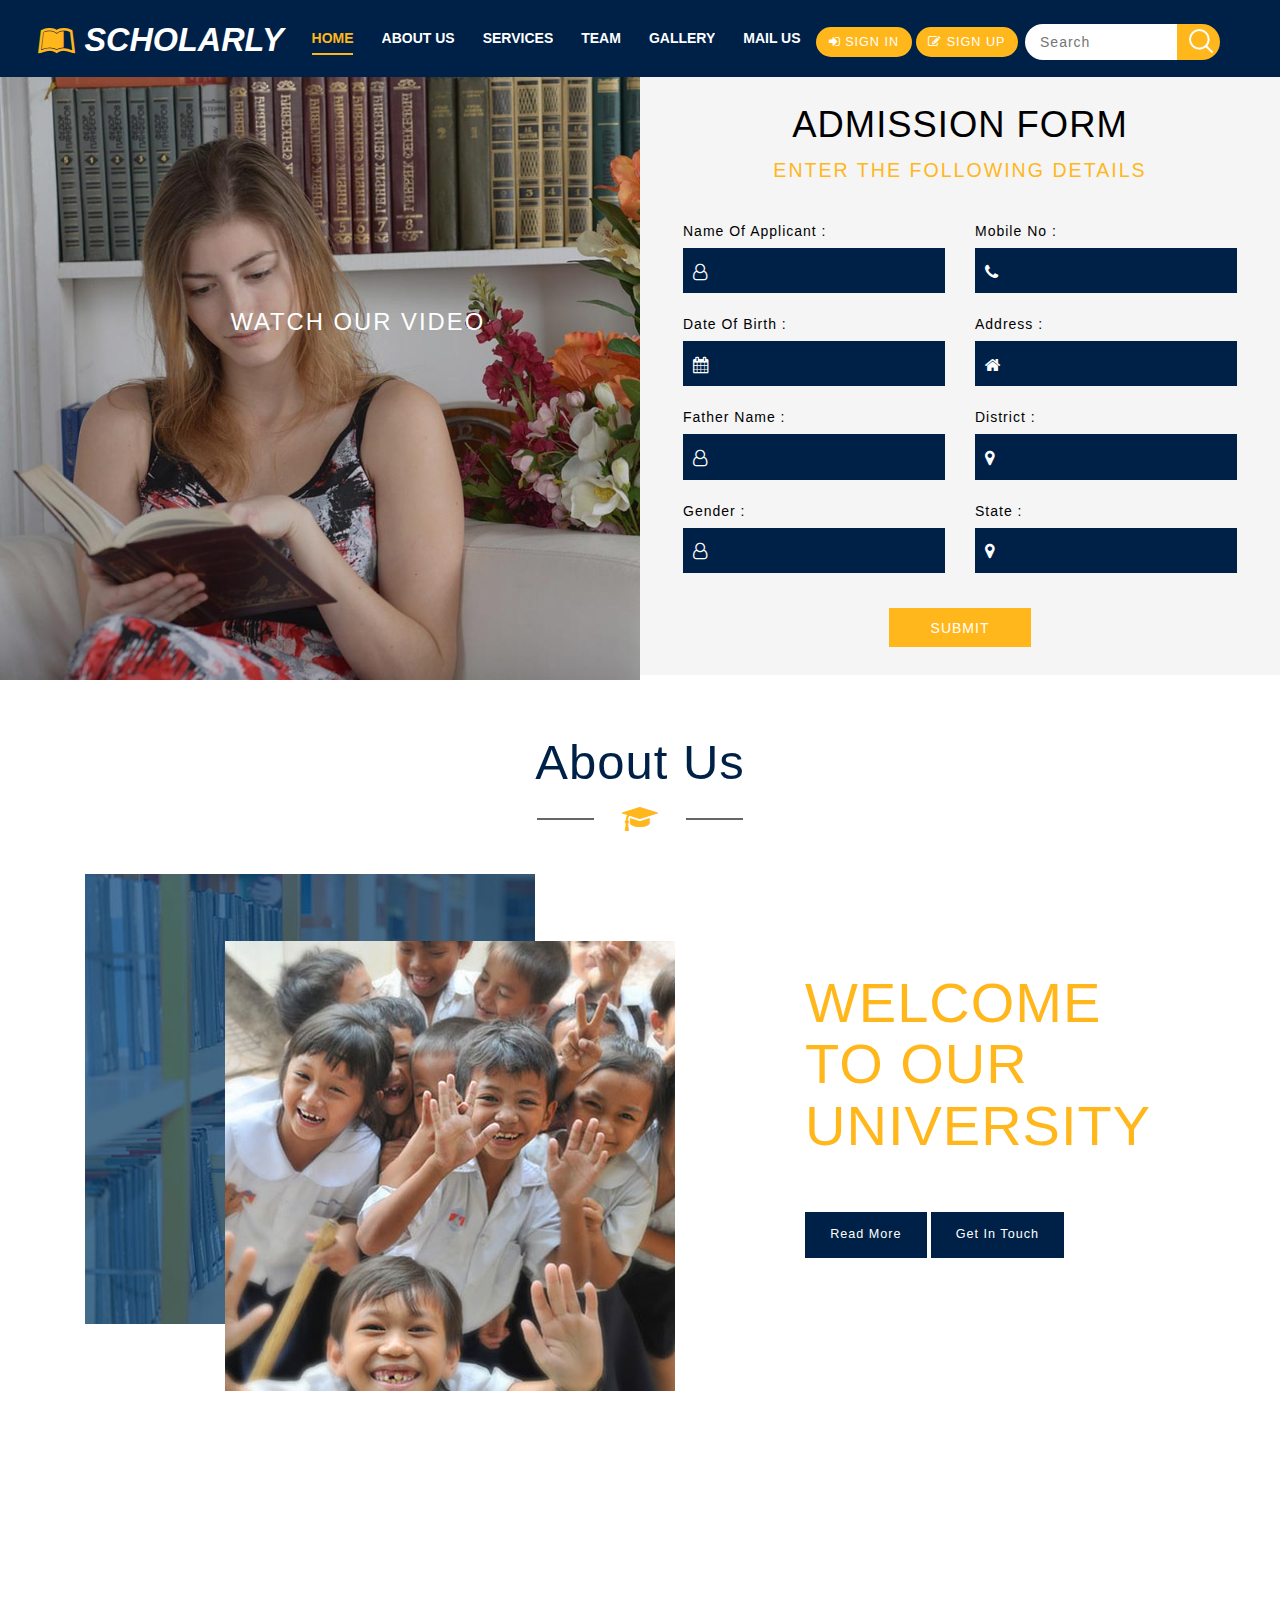
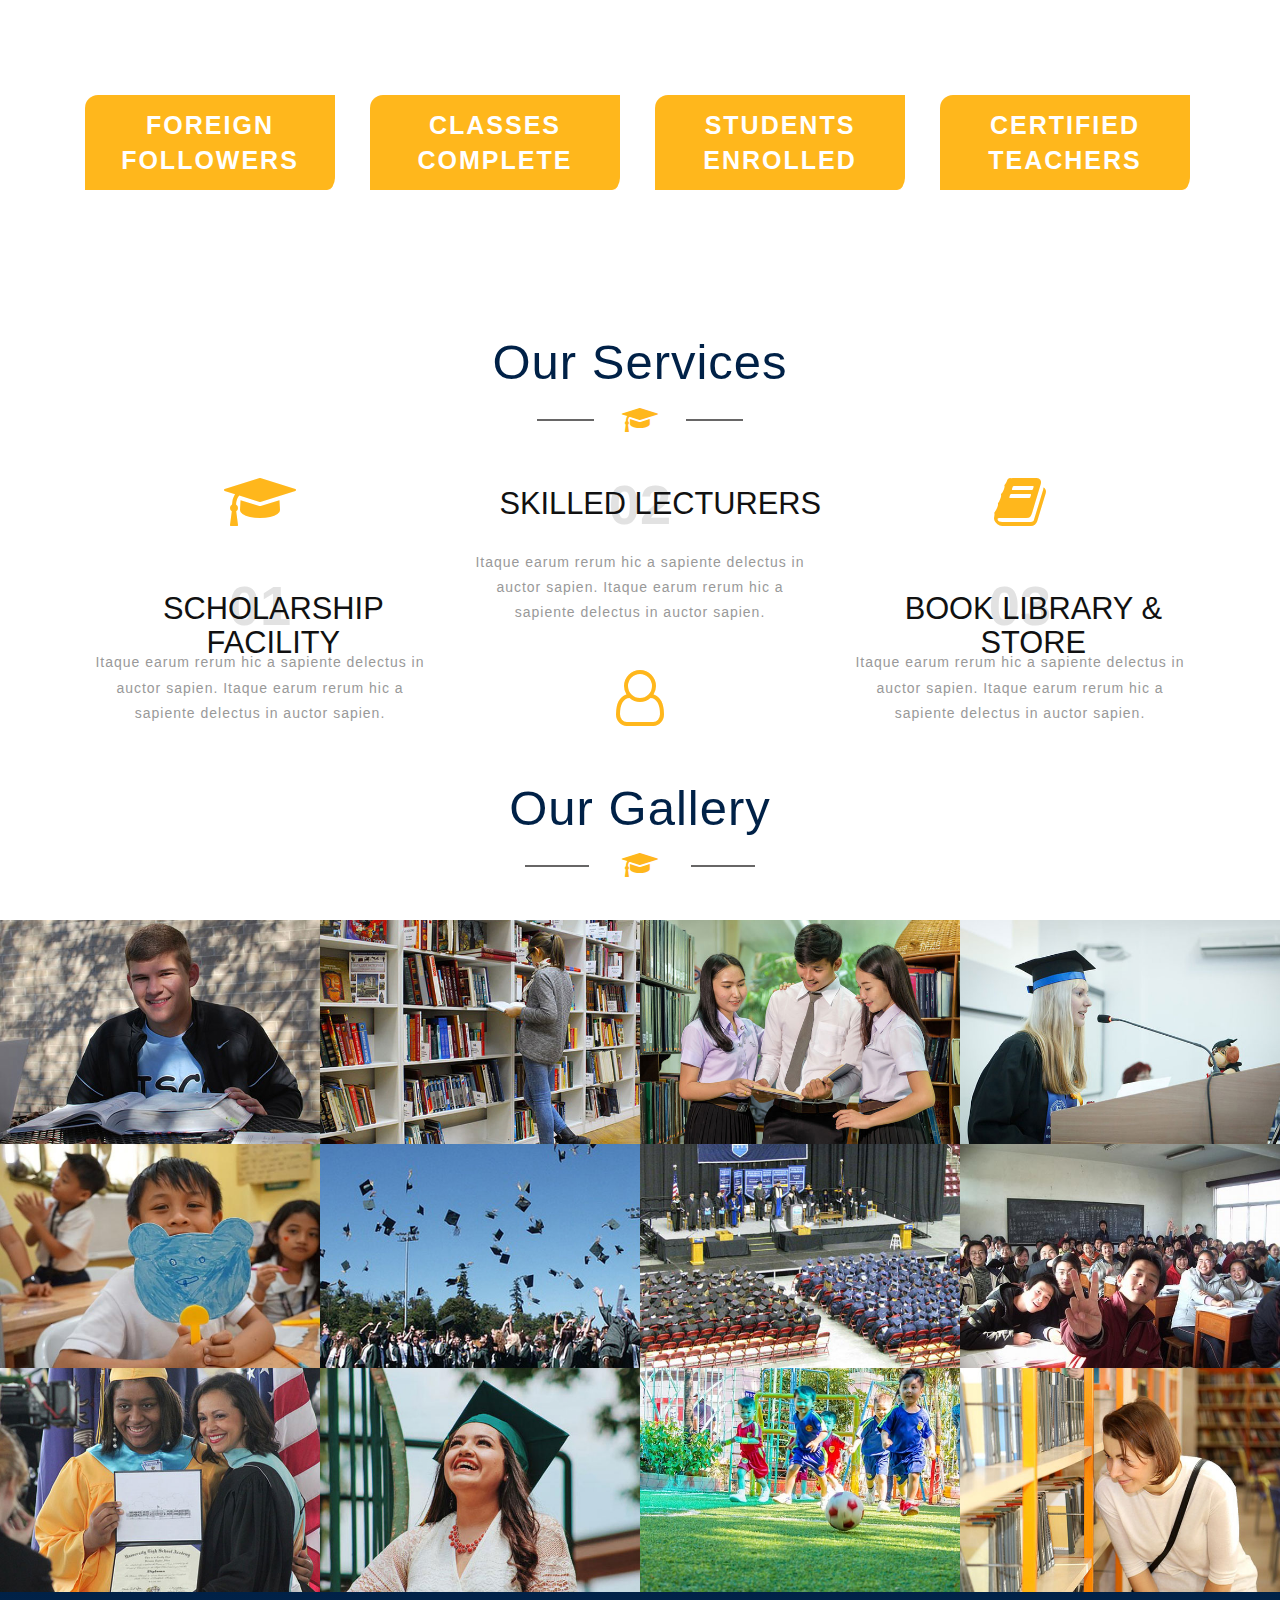
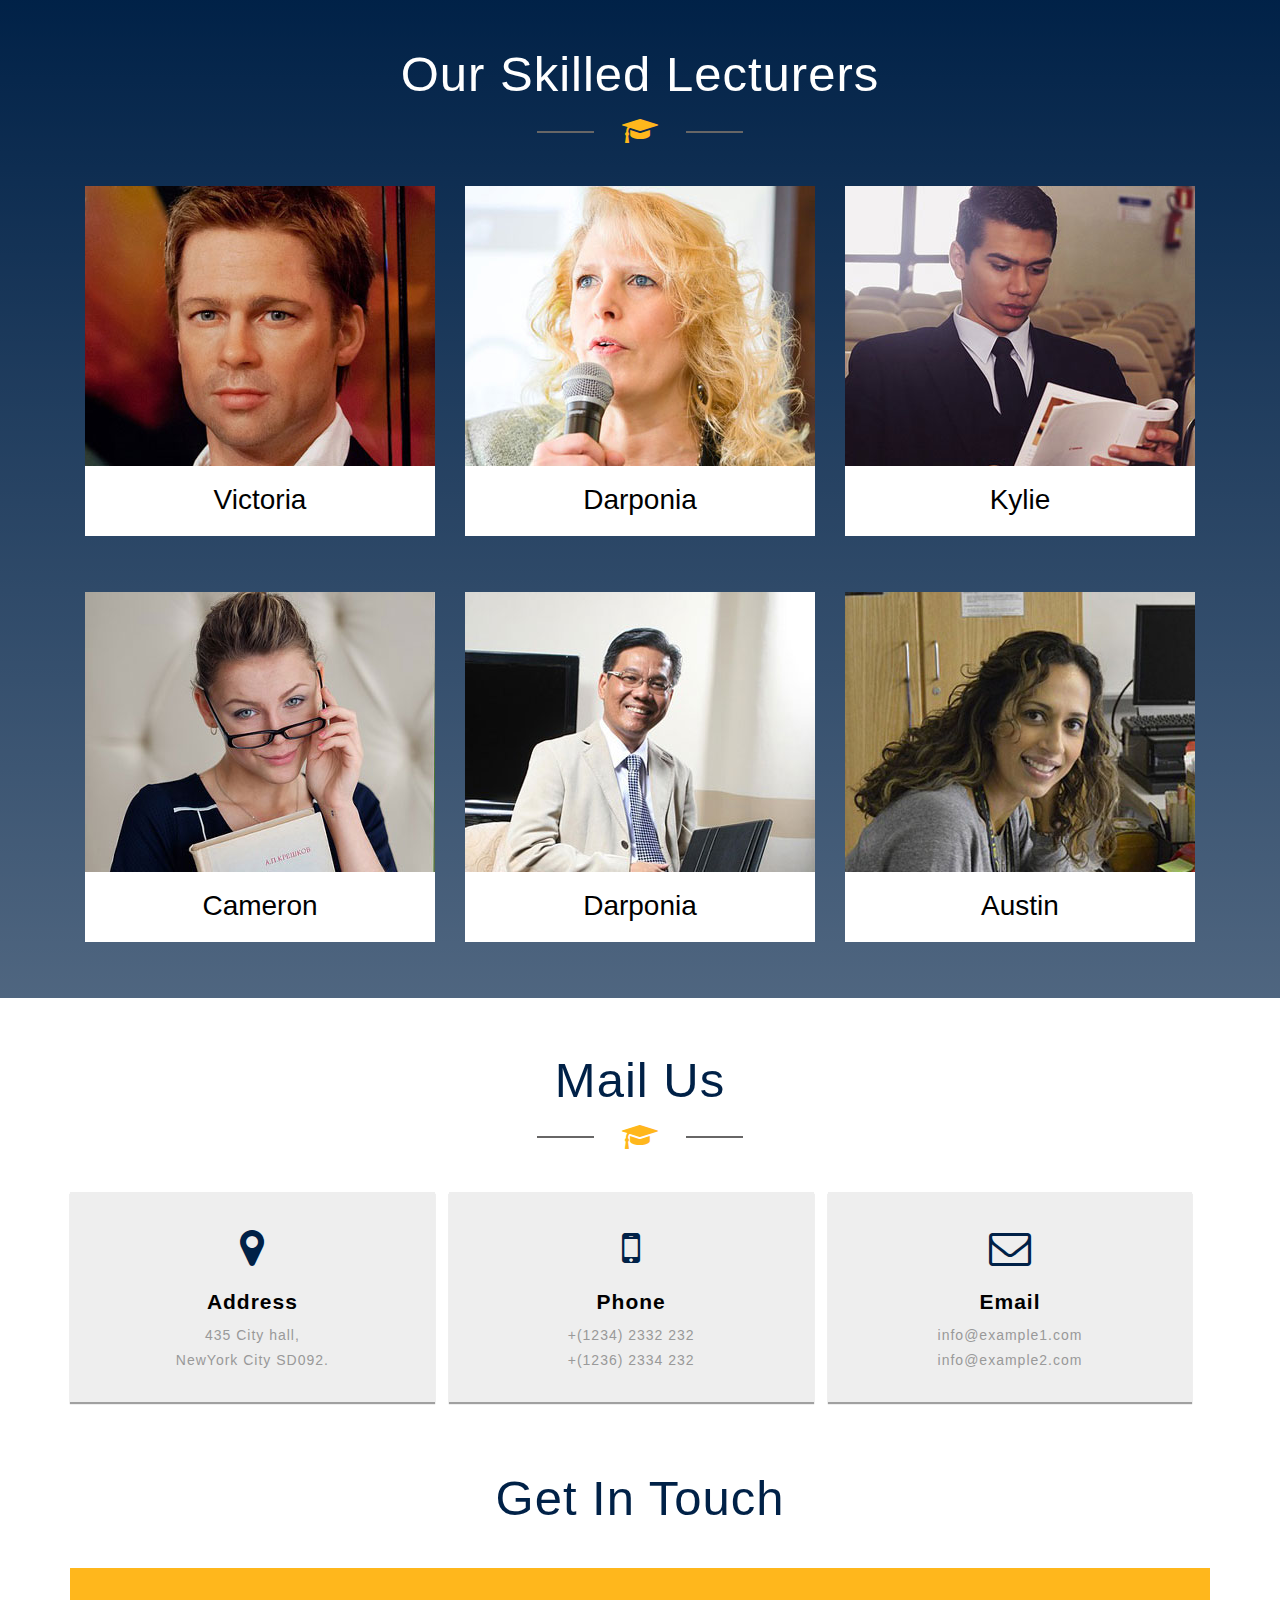
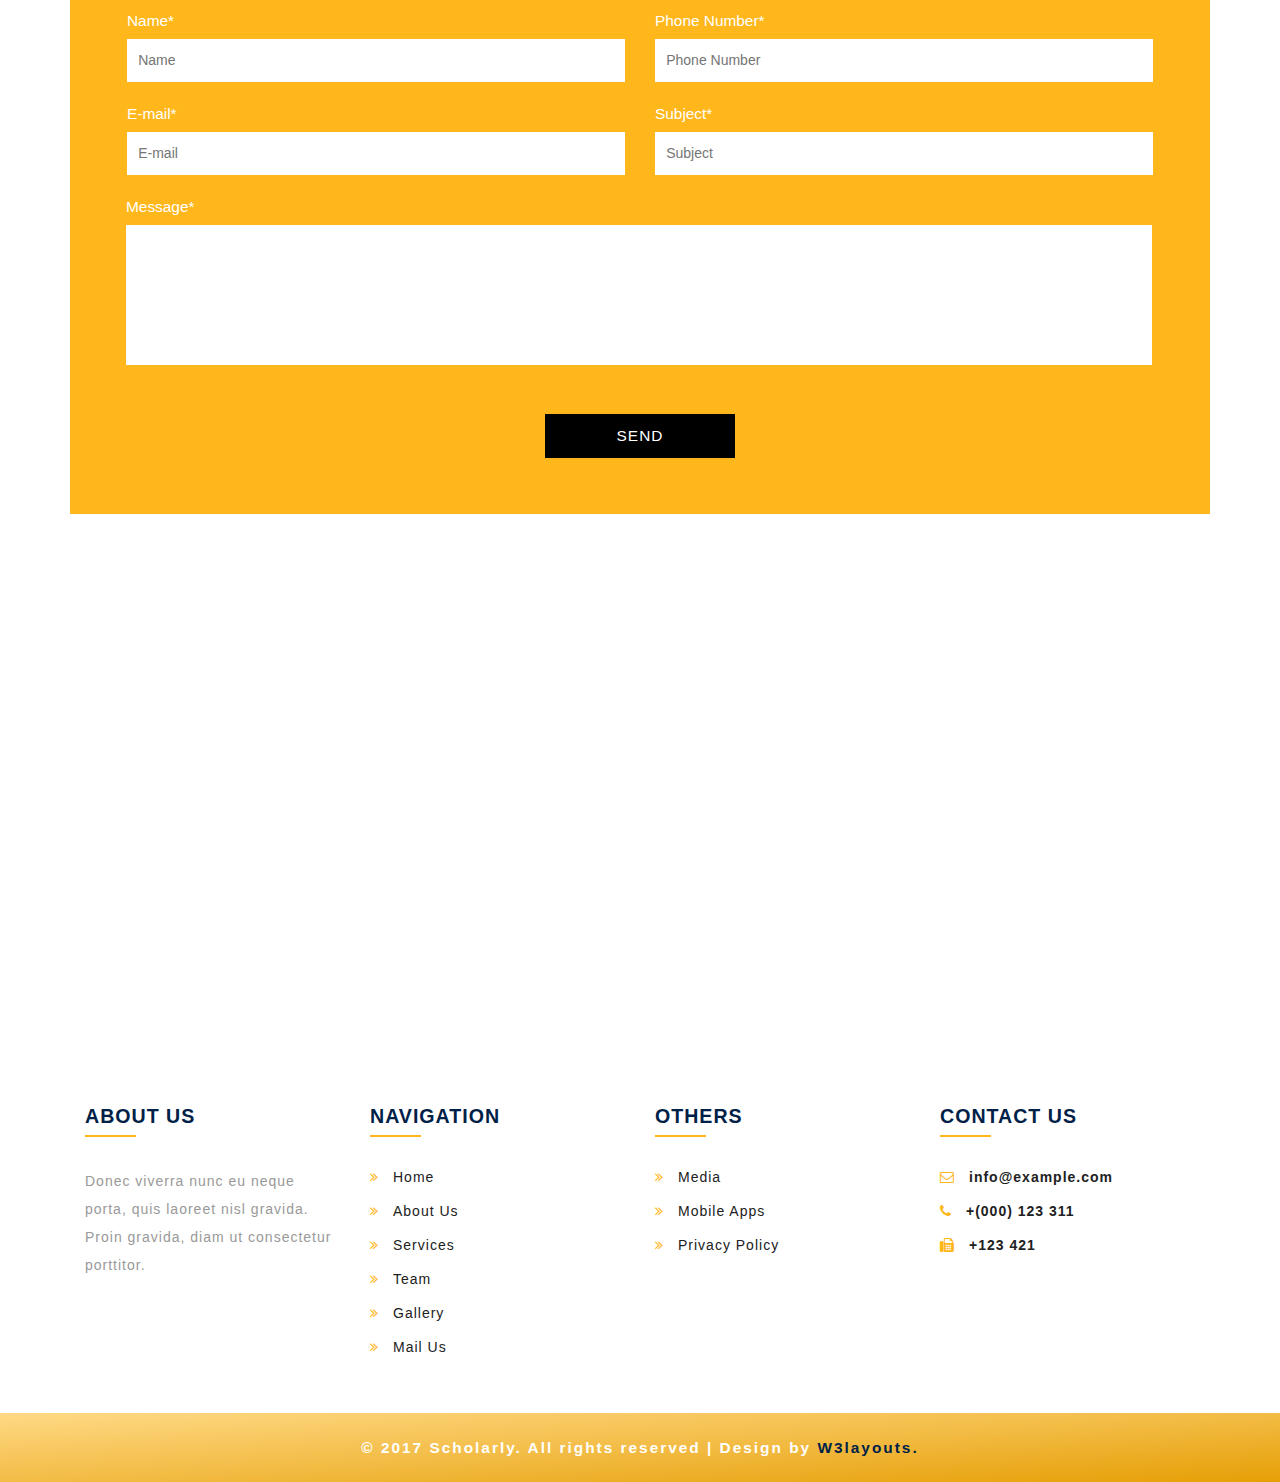
==== commit 369b96f4: "Smarty test" ====
--- a/index.html
+++ b/index.html
@@ -1,679 +1,628 @@
 <!--
-Author: W3layouts
-Author URL: http://w3layouts.com
-License: Creative Commons Attribution 3.0 Unported
-License URL: http://creativecommons.org/licenses/by/3.0/
+	Author: W3layouts
+	Author URL: http:/w3layouts.com
+	License: Creative Commons Attribution 3.0 Unported
+	License URL: http:/creativecommons.org/licenses/by/3.0/
 -->
 <!DOCTYPE html>
-<html lang="en">
+<html lang="zxx">
 <head>
-<title>Memorize an Educational Category Bootstrap Responsive Website Template | Home :: w3layouts</title>
-<!-- custom-theme -->
+<title>Scholarly an Education Category Bootstrap Responsive Website Template | Home :: w3layouts</title>
+<!-- Meta tag Keywords -->
 <meta name="viewport" content="width=device-width, initial-scale=1">
 <meta http-equiv="Content-Type" content="text/html; charset=utf-8" />
-<meta name="keywords" content="Memorize Responsive web template, Bootstrap Web Templates, Flat Web Templates, Android Compatible web template, 
-Smartphone Compatible web template, free webdesigns for Nokia, Samsung, LG, Sony Ericsson, Motorola web design" />
+<meta name="keywords" content="Scholarly web template, Bootstrap Web Templates, Flat Web Templates, Android Compatible web template, Smartphone Compatible web template, free webdesigns for Nokia, Samsung, LG, SonyEriinclude/assets/css/on, Motorola web design" />
 <script type="application/x-javascript"> addEventListener("load", function() { setTimeout(hideURLbar, 0); }, false);
-		function hideURLbar(){ window.scrollTo(0,1); } </script>
-<!-- custom-theme -->
-<!--css links-->
-<link href="include/assets/css/bootstrap.css" rel="stylesheet" type="text/css" media="all" /><!--bootstrap-->
-<link href="include/assets/css/font-awesome.css" rel="stylesheet"><!--font-awesome-->
-<link rel="stylesheet" href="include/assets/css/chocolat.css" type="text/css" media="screen"><!--Gallery-->
-<link rel="stylesheet" type="text/css" href="include/assets/css/style3.css" /><!--Banner Text-->
-<link rel="stylesheet" href="include/assets/css/flexslider.css" type="text/css" media="screen" property="" /><!--Blog slider-->
-<link href="include/assets/css/mislider.css" rel="stylesheet" type="text/css" /><!--Testimonials-->
-<link href="include/assets/css/mislider-custom.css" rel="stylesheet" type="text/css" /><!--Testimonials-->
-<link href="include/assets/css/style.css" rel="stylesheet" type="text/css" media="all" /><!--stylesheet-->
-<!--//css links-->
-<!--fonts-->
-<link href="//include/assets/fonts.googleapis.com/css?family=Courgette" rel="stylesheet">
-<link href="//include/assets/fonts.googleapis.com/css?family=Roboto+Condensed" rel="stylesheet">
-<!--//fonts-->
+function hideURLbar(){ window.scrollTo(0,1); } </script>
+<!--/ Meta tag Keywords -->
+<!-- include/assets/css/ files -->
+<link rel="stylesheet" href="include/assets/css/bootstrap.css"> <!-- Bootstrap-Core-include/assets/css/ -->
+<link rel="stylesheet" href="include/assets/css/style.css" type="text/css" media="all" /> <!-- Style-include/assets/css/ -->
+<link rel="stylesheet" href="include/assets/css/font-awesome.css"> <!-- Font-Awesome-Icons-include/assets/css/ -->
+<link rel="stylesheet" href="include/assets/css/swipebox.css">
+<link rel="stylesheet" href="include/assets/css/jquery-ui.css" />
+<!-- /include/assets/css/ files -->
+<!-- online-include/assets/fonts/ -->
+	<!-- /online-fontsfonts -->
 </head>
 <body>
-<!-- Header -->
-<div id="home" class="banner w3l">
-		<div class="header-nav">
-		<div class="container">
-			<nav class="navbar navbar-default">
-					<div class="navbar-header logo">
-								<button type="button" class="navbar-toggle collapsed" data-toggle="collapse" data-target="#bs-example-navbar-collapse-1">
-									<span class="sr-only">Toggle navigation</span>
-									<span class="icon-bar"></span>
-									<span class="icon-bar"></span>
-									<span class="icon-bar"></span>
-								</button>
-								<h1>
-									<a class="navbar-brand" href="index.html">Memorize</a>
-								</h1>
-					</div>
-					<div class="contact-bnr-w3-agile">
-						<a class="page-scroll" href="#myModal2" data-toggle="modal" data-hover="LOGIN">LOGIN</a>
-					</div>
-					<!-- navbar-header -->
-					<div class="header-right-agileits">
-					<div class="collapse navbar-collapse" id="bs-example-navbar-collapse-1">
-						<ul class="nav navbar-nav navbar-right">
-							<li><a href="index.html" class=" active">Home</a></li>
-							<li><a href="#about" class=" scroll">About</a></li>
-							<li><a href="#team" class=" scroll">Team</a></li>
-							<li><a href="#events" class=" scroll">Events</a></li>
-							<li><a href="#projects" class=" scroll">Projects</a></li>
-							<li><a href="#contact" class=" scroll">Contact</a></li>
+<!-- banner -->
+<div class="main_section_agile" id="home">
+	<div class="agileits_w3layouts_banner_nav">
+		<nav class="navbar navbar-default">
+			<div class="navbar-header navbar-left">
+				<button type="button" class="navbar-toggle collapsed" data-toggle="collapse" data-target="#bs-example-navbar-collapse-1">
+					<span class="sr-only">Toggle navigation</span>
+					<span class="icon-bar"></span>
+					<span class="icon-bar"></span>
+					<span class="icon-bar"></span>
+				</button>
+			<h1><a class="navbar-brand" href="index.html"><i class="fa fa-leanpub" aria-hidden="true"></i> scholarly</a></h1>
+
+			</div>
+			<div class="w3layouts_header_right">
+			    <form action="#" method="post">
+					<input name="Search here" type="search" placeholder="Search" required="">
+					<input type="submit" value="">
+				</form>
+			</div>
+			<ul class="agile_forms">
+				<li><a class="active" href="#" data-toggle="modal" data-target="#myModal2"><i class="fa fa-sign-in" aria-hidden="true"></i> Sign In</a> </li>
+				<li><a href="#" data-toggle="modal" data-target="#myModal3"><i class="fa fa-pencil-square-o" aria-hidden="true"></i> Sign Up</a> </li>
+			</ul>
+			
+			<!-- Collect the nav links, forms, and other content for toggling -->
+			<div class="collapse navbar-collapse navbar-right" id="bs-example-navbar-collapse-1">
+				<nav class="link-effect-2" id="link-effect-2">
+					<ul class="nav navbar-nav">
+						<li class="active"><a href="index.html" class="effect-3">Home</a></li>
+						<li><a href="#about" class="effect-3 scroll">About Us</a></li>
+						<li><a href="#services" class="effect-3 scroll">Services</a></li>
+						<li><a href="#team" class="effect-3 scroll">Team</a></li>
+						<li><a href="#gallery" class="effect-3 scroll">Gallery</a></li>
+						<li><a href="#mail" class="effect-3 scroll">Mail Us</a></li>
+					</ul>
+				</nav>
+
+			</div>
+		</nav>	
+		<div class="clearfix"> </div> 
+	</div>
+</div>
+<!-- banner -->
+<div class="about-bottom">
+	<div class="col-md-6 w3l_about_bottom_left">
+		<div class="video-grid-single-page-agileits">
+			<div data-video="E91gAjunqOM" id="video"> <img src="include/assets/images/banner2.jpg" alt="" class="img-responsive" /> </div>
+		</div>
+		<div class="w3l_about_bottom_left_video">
+			<h4>watch our video</h4>
+		</div>
+	</div>
+	<div class="col-md-6 w3l_about_bottom_right one">
+		<div class="abt-w3l">
+			<div class="header-w3l">
+				<h2>Admission Form</h2>
+				<h4>Enter the Following Details</h4>
+				<form action="#" method="post" class="mod2">
+					<div class="col-md-6 col-xs-6 w3l-left-mk">
+						<ul>
+							<li class="text">Name of Applicant :  </li>
+							<li class="agileits-main"><i class="fa fa-user-o" aria-hidden="true"></i><input name="name" type="text" required=""></li>
+							<li class="text">Date of Birth :  </li>
+							<li class="agileits-main"><i class="fa fa-calendar" aria-hidden="true"></i><input class="date" id="datepicker" name="Text" type="text" value="" onfocus="this.value = '';" onblur="if (this.value == '') {this.value = 'mm/dd/yyyy';}" required="" /></li>
+							<li class="text">Father Name  :  </li>
+							<li class="agileits-main"><i class="fa fa-user-o" aria-hidden="true"></i><input name="name" type="text" required=""></li>
+							<li class="text">Gender  :  </li>
+							<li class="agileits-main"><i class="fa fa-user-o" aria-hidden="true"></i><input name="gender" type="text" required=""></li>
 						</ul>
 					</div>
-					<div class="clearfix"> </div>	
-					</div>
-				</nav>
-							<div class="clearfix"> </div>
-		</div>
-		</div>
-		<div class="container">
-		<div class="rw-wrapper">
-				<div class="rw-sentence">
-					<span>Join Memorize Today</span>
-					<br />
-					<span>Start Building Bright Future</span>
-					<br />
-					<span>with </span>
-					<div class="rw-words rw-words-1">
-						<span>Amazing Learning</span>
-						<span>Experienced Staff</span>
-						<span>Trending Courses</span>
-						<span>Happiness</span>
-						<span>Latest Courses</span>
-						<span>Happiness</span>
-					</div>
-				</div>
-			</div>
-			<div class="banner-img-w3layouts">
-				
-			</div>
-			<div class="clearfix"> </div>
-			<div class="subscribe">
-					<form action="#" method="post">	
-						<input type="search" class="sub-email" name="Search" required="">
-						<input type="submit"  value="">
-					</form>
-				</div>
-		</div>
-		<div class="book-form">
-			<h6>Enquiry Form</h6>
-			   <form action="#" method="post">
-					<div class="w3ls-field">
-						<input type="text" name="Name" placeholder="Name" required=""/>
-					</div>
-					<div class="w3ls-field">
-						<input type="email" name="Email" placeholder="Email" required=""/>
-					</div>
-					<div class="w3ls-field">
-						<input type="text" name="Class" placeholder="Class" required=""/>
-					</div>
-					<div class="w3ls-field">
-						<input type="text" name="Subject" placeholder="Subject" required=""/>
-					</div>
-					<div class="w3ls-field submit-w3ls-field">
-						  <input type="submit" value="Submit">
-					</div>
-			<div class="clearfix"> </div>
-				</form>
-			</div>
-</div>	
-<!-- //Header -->
-<!-- modal2 -->
-	<div class="modal about-modal w3-agileits fade" id="myModal2" tabindex="-1" role="dialog">
-		<div class="modal-dialog" role="document">
-			<div class="modal-content">
-				<div class="modal-header">
-					<button type="button" class="close" data-dismiss="modal" aria-label="Close"><span aria-hidden="true">&times;</span></button>						
-				</div> 
-				<div class="modal-body login-page "><!-- login-page -->     
-									<div class="login-top sign-top">
-										<div class="agileits-login">
-										<h5>Login</h5>
-										<form action="#" method="post">
-											<input type="email" class="email" name="Email" placeholder="Email" required=""/>
-											<input type="password" class="password" name="Password" placeholder="Password" required=""/>
-											<div class="wthree-text"> 
-												<ul> 
-													<li>
-														<label class="anim">
-															<input type="checkbox" class="checkbox">
-															<span> Remember me ?</span> 
-														</label> 
-													</li>
-													<li> <a href="#">Forgot password?</a> </li>
-												</ul>
-												<div class="clearfix"> </div>
-											</div>  
-											<div class="w3ls-submit"> 
-												<input type="submit" value="Login">  	
-											</div>	
-										</form>
-
-										</div>  
-									</div>
-						</div>  
-				</div> <!-- //login-page -->
-			</div>
-		</div>
-	<!-- //modal2 --> 
-<!-- w3agileits --> 
-<!-- banner-bottom -->
-	<div class="about" id="about">
-		<div class="container">
-			<h3 class="heading-agileinfo">About us</h3>
-			<div class="col-md-6 banner_bottom_left">
-				<h2>The Best education</h2>
-				<p class="para-w3layouts white"> Quis nostrum exercitationem ullam corporis suscipit 
-					laboriosam, nisi ut aliquid ex ea commodi consequatur? Quis autem vel eum iure 
-					reprehenderit qui in ea voluptate velit esse quam nihil molestiae consequatur, 
-					vel illum qui dolorem eum fugiat quo voluptas nulla pariatur.</p>
-				<div class="wthree_more wthree_more1">
-					<a href="#" class="scroll" data-toggle="modal" data-target="#myModal1">Read More</a>
-				</div>
-			</div>
-			<div class="col-md-6 banner_bottom_right">
-			</div>
-			<div class="clearfix"> </div>
-		</div>
-	</div>
-<!-- banner-bottom -->
-<!-- Modal1 -->
-						<div class="modal fade" id="myModal1" tabindex="-1" role="dialog">
-							<div class="modal-dialog">
-							<!-- Modal content-->
-								<div class="modal-content">
-									<div class="modal-header">
-										<button type="button" class="close" data-dismiss="modal">&times;</button>
-										<h4>The Best education</h4>
-										<img src="include/assets/images/g6.jpg" alt=" " class="img-responsive">
-										<h5>Quis nostrum exercitationem</h5>
-										<p>Lorem Ipsum is simply dummy text of the printing and typesetting industry. Lorem Ipsum has been the industry's standard dummy text ever since the 1500s, when an unknown printer took a galley of type and scrambled it to make a type specimen book. It has survived not only five centuries, but also the leap into electronic typesetting.</p>
-									</div>
-								</div>
-							</div>
-						</div>
-<!-- //Modal1 -->
-<!-- w3agileits --> 
-<!-- Stats -->
-	<div class="stats-agileits" id="stats">
-		<div class="stats-info agileits w3layouts">
-			<div class="col-md-3 agileits w3layouts col-sm-6 stats-grid stats-grid-1">
-				<div class="stat-info-w3ls">
-					<i class="fa fa-users" aria-hidden="true"></i>
-				<div class="numscroller agileits-w3layouts" data-slno='1' data-min='0' data-max='150' data-delay='3' data-increment="2">150</div>
-					<h4 class="agileits w3layouts">Staff</h4>
-				</div>
-			</div>
-			<div class="col-md-3 col-sm-6 agileits w3layouts stats-grid stats-grid-2">
-				<div class="stat-info-w3ls">
-					<i class="fa fa-user-plus" aria-hidden="true"></i>
-				<div class="numscroller agileits-w3layouts" data-slno='1' data-min='0' data-max='65' data-delay='3' data-increment="2">65</div>
-					<h4 class="agileits w3layouts">Courses</h4>
-				</div>
-			</div>
-			<div class="col-md-3 col-sm-6 stats-grid agileits w3layouts stats-grid-3">
-				<div class="stat-info-w3ls">
-					<i class="fa fa-line-chart" aria-hidden="true"></i>
-				<div class="numscroller agileits-w3layouts" data-slno='1' data-min='0' data-max='50' data-delay='3' data-increment="2">50</div>
-					<h4 class="agileits w3layouts">Classrooms</h4>
-				</div>
-			</div>
-			<div class="col-md-3 col-sm-6 stats-grid stats-grid-4 agileits w3layouts">
-				<div class="stat-info-w3ls">
-					<i class="fa fa-check-square-o" aria-hidden="true"></i>
-				<div class="numscroller agileits-w3layouts" data-slno='1' data-min='0' data-max='800' data-delay='3' data-increment="2">800</div>
-					<h4 class="agileits w3layouts">Students</h4>
-				</div>
-			</div>
-			<div class="clearfix"></div>
-		</div>
-	</div>
-	<!-- //Stats -->
-<!-- team -->
-	<div class="team" id="team">
-		<div class="container">
-			<h3 class="heading-agileinfo">Meet our faculty</h3>
-			<div class="agile_banner_bottom_grids">
-				<div class="col-md-3 agile_team_grid">
-					<div class="agileits_w3layouts_team_grid">
-						<img src="include/assets/images/s1.jpg" alt=" " class="img-responsive" />
-						<div class="agileits_w3layouts_team_grid_pos">
-							<ul class="agileits_social_list">
-								<li><a href="#" class="w3_agile_facebook"><i class="fa fa-facebook" aria-hidden="true"></i></a></li>
-								<li><a href="#" class="agile_twitter"><i class="fa fa-twitter" aria-hidden="true"></i></a></li>
-								<li><a href="#" class="w3_agile_dribble"><i class="fa fa-dribbble" aria-hidden="true"></i></a></li>
-								<li><a href="#" class="w3_agile_vimeo"><i class="fa fa-vimeo" aria-hidden="true"></i></a></li>
-							</ul>
-						</div>
-					</div>
-					<h4>Laura Carl</h4>
-					<p>Director</p>
-				</div>
-				<div class="col-md-3 agile_team_grid">
-					<div class="agileits_w3layouts_team_grid">
-						<img src="include/assets/images/s2.jpg" alt=" " class="img-responsive" />
-						<div class="agileits_w3layouts_team_grid_pos">
-							<ul class="agileits_social_list">
-								<li><a href="#" class="w3_agile_facebook"><i class="fa fa-facebook" aria-hidden="true"></i></a></li>
-								<li><a href="#" class="agile_twitter"><i class="fa fa-twitter" aria-hidden="true"></i></a></li>
-								<li><a href="#" class="w3_agile_dribble"><i class="fa fa-dribbble" aria-hidden="true"></i></a></li>
-								<li><a href="#" class="w3_agile_vimeo"><i class="fa fa-vimeo" aria-hidden="true"></i></a></li>
-							</ul>
-						</div>
-					</div>
-					<h4>Jill Dosan</h4>
-					<p>Faculty</p>
-				</div>
-				<div class="col-md-3 agile_team_grid">
-					<div class="agileits_w3layouts_team_grid">
-						<img src="include/assets/images/s3.jpg" alt=" " class="img-responsive" />
-						<div class="agileits_w3layouts_team_grid_pos">
-							<ul class="agileits_social_list">
-								<li><a href="#" class="w3_agile_facebook"><i class="fa fa-facebook" aria-hidden="true"></i></a></li>
-								<li><a href="#" class="agile_twitter"><i class="fa fa-twitter" aria-hidden="true"></i></a></li>
-								<li><a href="#" class="w3_agile_dribble"><i class="fa fa-dribbble" aria-hidden="true"></i></a></li>
-								<li><a href="#" class="w3_agile_vimeo"><i class="fa fa-vimeo" aria-hidden="true"></i></a></li>
-							</ul>
-						</div>
-					</div>
-					<h4>Smithson</h4>
-					<p>Faculty</p>
-				</div>
-				<div class="col-md-3 agile_team_grid">
-					<div class="agileits_w3layouts_team_grid">
-						<img src="include/assets/images/s4.jpg" alt=" " class="img-responsive" />
-						<div class="agileits_w3layouts_team_grid_pos">
-							<ul class="agileits_social_list">
-								<li><a href="#" class="w3_agile_facebook"><i class="fa fa-facebook" aria-hidden="true"></i></a></li>
-								<li><a href="#" class="agile_twitter"><i class="fa fa-twitter" aria-hidden="true"></i></a></li>
-								<li><a href="#" class="w3_agile_dribble"><i class="fa fa-dribbble" aria-hidden="true"></i></a></li>
-								<li><a href="#" class="w3_agile_vimeo"><i class="fa fa-vimeo" aria-hidden="true"></i></a></li>
-							</ul>
-						</div>
-					</div>
-					<h4>Vantan Shon</h4>
-					<p>Faculty</p>
-				</div>
-				<div class="clearfix"> </div>
-			</div>
-		</div>
-	</div>
-<!-- //team -->
-<!--events --> 
-<div class="events" id="events">
-	<div class="col-md-6 events-left-w3-agileits">
-		<div class="events-main-w3-agile">
-		<h3>Latest events</h3>
-		</div>
-		<div class="events-grids">
-			<div class="event-info-wthree">
-				<h5>Science & Technology</h5>
-				<p class="para-w3layouts">Proin vel dolor sed risus maximus gravida,Eiusmod tempor incididunt ut labore.</p>
-				<div class="wthree_more wthree_more1">
-					<a href="#" class="scroll" data-toggle="modal" data-target="#myModal1">Read More</a>
-				</div>
-			</div>
-			<div class="event-view1-w3ls">
-			</div>
-			<div class="clearfix"></div>
-		</div>
-	</div>
-	<div class="col-md-6 events-right-w3-agileits">
-		<div class="events-grids">
-			<div class="event-info-wthree">
-				<h5>Tips using Tech in Learning</h5>
-				<p class="para-w3layouts">Proin vel dolor sed risus maximus gravida,Eiusmod tempor incididunt ut labore.</p>
-				<div class="wthree_more wthree_more1">
-					<a href="#" class="scroll" data-toggle="modal" data-target="#myModal1">Read More</a>
-				</div>
-			</div>
-			<div class="event-view2-w3ls">
-			</div>
-			<div class="clearfix"></div>
-		</div>
-		<div class="events-grids">
-			<div class="event-view3-w3ls">
-			</div>
-			<div class="event-info-wthree event-opp">
-				<h5>How to get better at Learning</h5>
-				<p class="para-w3layouts">Proin vel dolor sed risus maximus gravida,Eiusmod tempor incididunt ut labore.</p>
-				<div class="wthree_more wthree_more1">
-					<a href="#" class="scroll" data-toggle="modal" data-target="#myModal1">Read More</a>
-				</div>
-			</div>
-			<div class="clearfix"></div>
-		</div>
-		<div class="events-grids">
-			<div class="event-info-wthree">
-				<h5>Developing Communication Skills</h5>
-				<p class="para-w3layouts">Proin vel dolor sed risus maximus gravida,Eiusmod tempor incididunt ut labore.</p>
-				<div class="wthree_more wthree_more1">
-					<a href="#" class="scroll" data-toggle="modal" data-target="#myModal1">Read More</a>
-				</div>
-			</div>
-			<div class="event-view4-w3ls">
-			</div>
-			<div class="clearfix"></div>
-		</div>
-	</div>
-	<div class="clearfix"></div>
-</div>
-<!-- //events --> 
-<!-- w3agileits --> 
-<div class="support_three_grids">
-		<div class="container">
-				<h3 class="heading-agileinfo white">Subscribe to our newsletter</h3>
-			<div class="col-md-6 agileinfo_support_three_grids_left">
-				<p>Get classes directly on your Email</p>
-			</div>
-			<div class="col-md-6 agileinfo_support_three_grids_right">
-				<form action="#" method="post">	
-					<input type="email" name="Email" required="">
-					<input type="submit"  value="Subscribe">
-				</form>
-			</div>
-			<div class="clearfix"> </div>
-		</div>
-	</div>
-<!-- Blog -->
-<div class="blog" id="blog">
-		<div class="container">
-		<h3 class="heading-agileinfo">Our School Blog</h3>
-			<div class="col-md-6 w3ls_banner_bottom_right">
-				<section class="slider">
-					<div class="flexslider">
-						<ul class="slides">
-							<li>	
-								<div class="agileits_w3layouts_banner_bottom_grid">
-									<img src="include/assets/images/1.jpg" alt=" " class="img-responsive" />
-										<div class="Blog-info-agileits-w3layouts">
-											<h5><a href="#" class="scroll" data-toggle="modal" data-target="#myModal1">Nullam tristique est a elementum pellentesque.</a></h5>
-											<ul>
-												<li><i class="fa fa-user" aria-hidden="true"></i>Admin</li>
-												<li><i class="fa fa-calendar" aria-hidden="true"></i>2 Days ago</li>
-												<li><i class="fa fa-comments" aria-hidden="true"></i>10 Comments</li>
-											</ul>
-											<p class="para-w3layouts">Lorem ipsum dolor sit amet, consectetur adipiscing elit. Duis hendrerit lobortis elementum. </p>
-											<div class="wthree_more wthree_more1">
-												<a href="#" class="scroll" data-toggle="modal" data-target="#myModal1">Read More</a>
-											</div>
-										</div>
-								</div>
-							</li>
-							<li>	
-								<div class="agileits_w3layouts_banner_bottom_grid">
-									<img src="include/assets/images/2.jpg" alt=" " class="img-responsive" />
-										<div class="Blog-info-agileits-w3layouts">
-											<h5><a href="#" class="scroll" data-toggle="modal" data-target="#myModal1">Quisque vel eros vitae massa finibus efficitur.</a></h5>
-											<ul>
-												<li><i class="fa fa-user" aria-hidden="true"></i>Admin</li>
-												<li><i class="fa fa-calendar" aria-hidden="true"></i>5 Days ago</li>
-												<li><i class="fa fa-comments" aria-hidden="true"></i>20 Comments</li>
-											</ul>
-											<p class="para-w3layouts">Lorem ipsum dolor sit amet, consectetur adipiscing elit. Duis hendrerit lobortis elementum. </p>
-											<div class="wthree_more wthree_more1">
-												<a href="#" class="scroll" data-toggle="modal" data-target="#myModal1">Read More</a>
-											</div>
-										</div>
-								</div>
-							</li>
-							<li>	
-								<div class="agileits_w3layouts_banner_bottom_grid">
-									<img src="include/assets/images/3.jpg" alt=" " class="img-responsive" />
-										<div class="Blog-info-agileits-w3layouts">
-											<h5><a href="#" class="scroll" data-toggle="modal" data-target="#myModal1">Neque porro quisquam est qui dolorem ipsum.</a></h5>
-											<ul>
-												<li><i class="fa fa-user" aria-hidden="true"></i>Admin</li>
-												<li><i class="fa fa-calendar" aria-hidden="true"></i>10 Days ago</li>
-												<li><i class="fa fa-comments" aria-hidden="true"></i>30 Comments</li>
-											</ul>
-											<p class="para-w3layouts">Lorem ipsum dolor sit amet, consectetur adipiscing elit. Duis hendrerit lobortis elementum. </p>
-											<div class="wthree_more wthree_more1">
-												<a href="#" class="scroll" data-toggle="modal" data-target="#myModal1">Read More</a>
-											</div>
-										</div>
-								</div>
-							</li>
+					<div class="col-md-6 col-xs-6 w3l-right-mk">
+						<ul>
+							<li class="text">mobile no  :  </li>
+							<li class="agileits-main"><i class="fa fa-phone" aria-hidden="true"></i><input name="mobile" type="text" required=""></li>
+							<li class="text">Address  :  </li>
+							<li class="agileits-main"><i class="fa fa-home" aria-hidden="true"></i><input name="address" type="text" required=""></li>
+							<li class="text">District  :  </li>
+							<li class="agileits-main"><i class="fa fa-map-marker" aria-hidden="true"></i><input name="address" type="text" required=""></li>
+							<li class="text">State  :  </li>
+							<li class="agileits-main"><i class="fa fa-map-marker" aria-hidden="true"></i><input name="address" type="text" required=""></li>
 						</ul>
 					</div>
-				</section>
-			</div>
-			<div class="clearfix"> </div>
-		</div>
-	</div>
-<!-- //Blog -->
-<!-- w3agile --> 
-<!-- Testimonials -->
-<div class="testimonials" id="testimonials">
-	<div class="container">
-					<h3 class="heading-agileinfo white">What our parents says</h3>
-			<div class="mis-stage"> 
-				<!-- The element to select and apply miSlider to - the class is optional -->
-				<ol class="mis-slider">
-					<!-- The slider element - the class is optional -->
-					<li class="mis-slide"> 
-					<!-- A slide element - the class is optional --> 
-						<a href="#" class="mis-container"> 
-						<!-- A slide container - this element is optional, if absent the plugin adds it automatically -->
-						<figure> 
-						<!-- Slide content - whatever you want --> 
-						<img src="include/assets/images/t1.jpg" alt=" " class="img-responsive" />
-						<figcaption>Carl Lii<span>Sed maximus eros quis leo congue ipsum sagittis.</span></figcaption>
-						</figure>
-						</a> </li>
-					<li class="mis-slide"> <a href="#" class="mis-container">
-						<figure> <img src="include/assets/images/t2.jpg" alt=" " class="img-responsive" />
-						<figcaption>Michael Paul<span>Sed maximus eros quis leo congue ipsum sagittis.</span></figcaption>
-						</figure>
-						</a> </li>
-					<li class="mis-slide"> <a href="#" class="mis-container">
-						<figure> <img src="include/assets/images/t3.jpg" alt=" " class="img-responsive" />
-						<figcaption>Henry Doe<span>Sed maximus eros quis leo congue ipsum sagittis.</span></figcaption>
-						</figure>
-						</a> </li>
-					<li class="mis-slide"> <a href="#" class="mis-container">
-						<figure> <img src="include/assets/images/t4.jpg" alt=" " class="img-responsive" />
-						<figcaption>Laura James<span>Sed maximus eros quis leo congue ipsum sagittis.</span></figcaption>
-						</figure>
-						</a> </li>
-					<li class="mis-slide"> <a href="#" class="mis-container">
-						<figure> <img src="include/assets/images/t5.jpg" alt=" " class="img-responsive" />
-						<figcaption>Thomas Carl<span>Sed maximus eros quis leo congue ipsum sagittis.</span></figcaption>
-						</figure>
-						</a> </li>
-					<li class="mis-slide"> <a href="#" class="mis-container">
-						<figure> <img src="include/assets/images/t6.jpg" alt=" " class="img-responsive" />
-						<figcaption>Rosy Crisp<span>Sed maximus eros quis leo congue ipsum sagittis.</span></figcaption>
-						</figure>
-						</a> </li>
-				</ol>
-			</div>
-    </div>
-</div>	
-<!-- /Testimonials-->
-<!-- w3agile --> 
-<!-- Portfolio -->
-	<div class="portfolio w3layouts agileits" id="projects">
-	<div class="container">
-			<h3 class="heading-agileinfo">Latest Projects</h3>
-			
-			<div class="filtr-container w3layouts agileits">
-
-				<div class="filtr-item w3layouts agileits portfolio-t">
-					<a href="include/assets/images/g1.jpg" class="b-link-stripe w3layouts agileits b-animate-go thickbox">
-						<figure>
-							<img src="include/assets/images/g1.jpg" class="img-responsive w3layouts agileits" alt="W3layouts Agileits">
-							<figcaption>
-								<h3><span>M</span>emorize</h3>
-							</figcaption>
-						</figure>
-					</a>
-				</div>
-				<div class="filtr-item w3layouts agileits">
-					<a href="include/assets/images/g2.jpg" class="b-link-stripe w3layouts agileits b-animate-go thickbox">
-						<figure>
-							<img src="include/assets/images/g2.jpg" class="img-responsive w3layouts agileits" alt="W3layouts Agileits">
-							<figcaption>
-								<h3><span>M</span>emorize</h3>
-							</figcaption>
-						</figure>
-					</a>
-				</div>
-				<div class="filtr-item w3layouts agileits">
-					<a href="include/assets/images/g3.jpg" class="b-link-stripe w3layouts agileits b-animate-go thickbox">
-						<figure>
-							<img src="include/assets/images/g3.jpg" class="img-responsive w3layouts agileits" alt="W3layouts Agileits">
-							<figcaption>
-								<h3><span>M</span>emorize</h3>
-							</figcaption>
-						</figure>
-					</a>
-				</div>
-				<div class="filtr-item w3layouts agileits">
-					<a href="include/assets/images/g4.jpg" class="b-link-stripe w3layouts agileits b-animate-go thickbox">
-						<figure>
-							<img src="include/assets/images/g4.jpg" class="img-responsive w3layouts agileits" alt="W3layouts Agileits">
-							<figcaption>
-								<h3><span>M</span>emorize</h3>
-							</figcaption>
-						</figure>
-					</a>
-				</div>
-				<div class="filtr-item w3layouts agileits" data-category="3, 4" data-sort="Industrial site">
-					<a href="include/assets/images/g5.jpg" class="b-link-stripe w3layouts agileits b-animate-go thickbox">
-						<figure>
-							<img src="include/assets/images/g5.jpg" class="img-responsive w3layouts agileits" alt="W3layouts Agileits">
-							<figcaption>
-								<h3><span>M</span>emorize</h3>
-							</figcaption>
-						</figure>
-					</a>
-				</div>
-				<div class="filtr-item w3layouts agileits">
-					<a href="include/assets/images/g6.jpg" class="b-link-stripe w3layouts agileits b-animate-go thickbox">
-						<figure>
-							<img src="include/assets/images/g6.jpg" class="img-responsive w3layouts agileits" alt="W3layouts Agileits">
-							<figcaption>
-								<h3><span>M</span>emorize</h3>
-							</figcaption>
-						</figure>
-					</a>
-				</div>
-				<div class="filtr-item w3layouts agileits">
-					<a href="include/assets/images/g7.jpg" class="b-link-stripe w3layouts agileits b-animate-go thickbox">
-						<figure>
-							<img src="include/assets/images/g7.jpg" class="img-responsive w3layouts agileits" alt="W3layouts Agileits">
-							<figcaption>
-								<h3><span>M</span>emorize</h3>
-							</figcaption>
-						</figure>
-					</a>
-				</div>
-				<div class="filtr-item w3layouts agileits">
-					<a href="include/assets/images/g8.jpg" class="b-link-stripe w3layouts agileits b-animate-go thickbox">
-						<figure>
-							<img src="include/assets/images/g8.jpg" class="img-responsive w3layouts agileits" alt="W3layouts Agileits">
-							<figcaption>
-								<h3><span>M</span>emorize</h3>
-							</figcaption>
-						</figure>
-					</a>
-				</div>
-				<div class="filtr-item w3layouts agileits">
-					<a href="include/assets/images/g9.jpg" class="b-link-stripe w3layouts agileits b-animate-go thickbox">
-						<figure>
-							<img src="include/assets/images/g9.jpg" class="img-responsive w3layouts agileits" alt="W3layouts Agileits">
-							<figcaption>
-								<h3><span>M</span>emorize</h3>
-							</figcaption>
-						</figure>
-					</a>
-				</div>
-				<div class="clearfix"></div>
-			</div>
-	</div>
-</div>
-	<!-- //Portfolio -->
-<!-- mail -->
-				<div class="contact" id="contact">
-					<div class="mail-grid1-form ">
-					<h3 class="heading-agileinfo white">Send a Message</h3>
+					<div class="clearfix"></div>
+					<div class="agile-submit">
+						<input type="submit" value="submit">
+					</div>
+				</form>
+			</div>
+		</div>
+	</div>
+</div>
+<!-- /banner -->
+<!-- Modal1 -->
+<div class="modal fade" id="myModal2" tabindex="-1" role="dialog">
+	<div class="modal-dialog">
+	<!-- Modal content-->
+		<div class="modal-content">
+			<div class="modal-header">
+				<button type="button" class="close" data-dismiss="modal">&times;</button>
+				<div class="signin-form profile">
+					<h3 class="agileinfo_sign">Sign In</h3>	
+					<div class="login-form">
 						<form action="#" method="post">
-							<input type="text" name="Name" placeholder="Name" required="" />
-							<input type="email" name="Email" placeholder="Email" required="" />
-							<textarea name="Message" placeholder="Type Your Text Here...." required=""></textarea>
-							<input type="submit" value="Submit">
+							<input type="email" name="email" placeholder="E-mail" required="">
+							<input type="password" name="password" placeholder="Password" required="">
+							<div class="tp">
+								<input type="submit" value="Sign In">
+							</div>
 						</form>
 					</div>
-				<div class="address-agileits ">
-				<h3>Contact info</h3>
-				<h4>Lorem ipsum</h4>
-				<p class="para-w3layouts">Lorem ipsum dolor sit amet, consectetur adipiscing elit. Nullam at risus facilisis, semper justo ut, sagittis urna.</p>
-					<div class="mail_agileits_w3layouts">
-						<div class="mail-w3-agileits">
-							<h4>Address</h4>
-							<p>9125 Imperial Hwy, Downey, CA 90242, USA.</p>
-						</div>
+					<div class="login-social-grids">
+						<ul>
+							<li><a href="#"><i class="fa fa-facebook"></i></a></li>
+							<li><a href="#"><i class="fa fa-twitter"></i></a></li>
+							<li><a href="#"><i class="fa fa-rss"></i></a></li>
+						</ul>
 					</div>
-					<div class="mail_agileits_w3layouts">
-						<div class="mail-w3-agileits">
-							<h4>Email</h4>
-							<p>
-								<a href="mailto:info@example.com">info@example1.com</a>
-							</p>
-						</div>
+					<p><a href="#" data-toggle="modal" data-target="#myModal3" > Don't have an account?</a></p>
+				</div>
+			</div>
+		</div>
+	</div>
+</div>
+<!-- /Modal1 -->	
+<!-- Modal2 -->
+<div class="modal fade" id="myModal3" tabindex="-1" role="dialog">
+	<div class="modal-dialog">
+	<!-- Modal content-->
+		<div class="modal-content">
+			<div class="modal-header">
+				<button type="button" class="close" data-dismiss="modal">&times;</button>
+				<div class="signin-form profile">
+					<h3 class="agileinfo_sign">Sign Up</h3>	
+					<div class="login-form">
+						<form action="#" method="post">
+						   <input type="text" name="name" placeholder="Username" required="">
+							<input type="email" name="email" placeholder="Email" required="">
+							<input type="password" name="password" placeholder="Password" required="">
+							<input type="password" name="password" placeholder="Confirm Password" required="">
+							<input type="submit" value="Sign Up">
+						</form>
 					</div>
-					<!-- w3agile --> 
-				</div>
-					<div class="clearfix"></div>
-				</div>
-<!-- //mail -->
+					<p><a href="#"> By clicking Sign Up, I agree to your terms</a></p>
+				</div>
+			</div>
+		</div>
+	</div>
+</div>
+<div class="clearfix"> </div> 
+<!-- /Modal2 -->	
+<!-- about -->
+<div class="about-top" id="about">
+	<div class="container">
+		<h3 class="w3l-title">About Us</h3>
+		<div class="w3layouts_header">
+			<p><i class="fa fa-graduation-cap" aria-hidden="true"></i></p>
+		</div>
+		<div class="col-md-7 wthree-services-bottom-grids">
+			<div class="wthree-services-left">
+				<img src="include/assets/images/ab1.jpg" alt="">
+			</div>
+			<div class="wthree-services-right">
+				<img src="include/assets/images/ab2.jpg" alt="">
+			</div>
+			<div class="clearfix"> </div>
+		</div>
+		<div class="col-md-5 wthree-about-grids">
+			<h4>Welcome to Our University</h4>
+			<a href="#" class="trend-w3l" data-toggle="modal" data-target="#myModal"><span>Read More</span></a>
+			<a href="#mail" class="trend-w3l scroll"><span>Get In Touch</span></a>
+		</div>
+		<div class="clearfix"> </div>
+	</div>
+</div>
+<!-- modal -->
+<div class="modal about-modal w3-agileits fade" id="myModal" tabindex="-1" role="dialog">
+	<div class="modal-dialog" role="document">
+		<div class="modal-content">
+			<div class="modal-header">
+				<button type="button" class="close" data-dismiss="modal" aria-label="Close"><span aria-hidden="true">&times;</span></button>						
+			</div> 
+			<div class="modal-body">
+				<img src="include/assets/images/g10.jpg" alt=""> 
+				<p>Lorem ipsum dolor sit amet, consectetur adipiscing elit. Cras rutrum iaculis enim, non convallis felis mattis at. Donec fringilla lacus eu pretium rutrum. Cras aliquet congue ullamcorper. Etiam mattis eros eu ullamcorper volutpat. Proin ut dui a urna efficitur varius. uisque molestie cursus mi et congue consectetur adipiscing elit cras rutrum iaculis enim, Lorem ipsum dolor sit amet, non convallis felis mattis at. Maecenas sodales tortor ac ligula ultrices dictum et quis urna. Etiam pulvinar metus neque, eget porttitor massa vulputate. </p>
+			</div> 
+		</div>
+	</div>
+</div>
+<!-- /modal --> 
+<!-- /about -->
+<!--stats-->
+<div class="stats" id="stats">
+	<div class="container">
+		<div class="stats-info">
+			<div class="col-md-3 col-xs-3 stats-grid slideanim">
+				<i class="fa fa-users" aria-hidden="true"></i>
+				<div class='numscroller numscroller-big-bottom' data-slno='1' data-min='0' data-max='12760' data-delay='.5' data-increment="1">12760</div>
+				
+				<h4 class="stats-info">FOREIGN FOLLOWERS</h4>
+			</div>
+			<div class="col-md-3 col-xs-3 stats-grid slideanim">
+				<i class="fa fa-book" aria-hidden="true"></i>
+				<div class='numscroller numscroller-big-bottom' data-slno='1' data-min='0' data-max='31000' data-delay='.5' data-increment="1">31000</div>
+				
+				<h4 class="stats-info">CLASSES COMPLETE</h4>
+			</div>
+			<div class="col-md-3 col-xs-3 stats-grid slideanim">
+				<i class="fa fa-trophy" aria-hidden="true"></i>
+				<div class='numscroller numscroller-big-bottom' data-slno='1' data-min='0' data-max='79000' data-delay='.5' data-increment="10">79000</div>
+				
+				<h4 class="stats-info">STUDENTS ENROLLED</h4>
+			</div>
+			<div class="col-md-3 col-xs-3 stats-grid slideanim">
+					<i class="fa fa-user" aria-hidden="true"></i>
+				<div class='numscroller numscroller-big-bottom' data-slno='1' data-min='0' data-max='600' data-delay='.5' data-increment="1">600</div>
+			
+				<h4 class="stats-info">CERTIFIED TEACHERS</h4>
+			</div>
+			<div class="clearfix"></div>
+		</div>
+	</div>
+</div>
+<!--/stats-->
+<!-- services -->
+<div class="services" id="services" >
+	<div class="container">  
+		<h3 class="w3l-title">Our Services</h3>
+		<div class="w3layouts_header">
+			<p><i class="fa fa-graduation-cap" aria-hidden="true"></i></p>
+		</div>
+		<div class="services-w3ls-row">
+			<div class="col-xs-4 services-grid agileits-w3layouts">
+				<span class="fa fa-graduation-cap" aria-hidden="true"></span>
+				<h6>01</h6>
+				<h5>Scholarship Facility</h5>
+				<p>Itaque earum rerum hic a sapiente delectus in auctor sapien. Itaque earum rerum hic a sapiente delectus in auctor sapien.</p>
+			</div>
+			<div class="col-xs-4 services-grid agileits-w3layouts">
+				<h6>02</h6>
+				<h5>Skilled Lecturers</h5>
+				<p>Itaque earum rerum hic a sapiente delectus in auctor sapien. Itaque earum rerum hic a sapiente delectus in auctor sapien.</p>
+				<span class="fa fa-user-o grid-w3l-ser" aria-hidden="true"></span>
+			</div>
+			<div class="col-xs-4 services-grid agileits-w3layouts">
+				<span class="fa fa-book" aria-hidden="true"></span>
+				<h6>03</h6>
+				<h5>Book Library & Store</h5>
+				<p>Itaque earum rerum hic a sapiente delectus in auctor sapien. Itaque earum rerum hic a sapiente delectus in auctor sapien.</p>
+			</div> 
+			<div class="clearfix"> </div>
+		</div>  
+	</div>
+</div>
+<!-- /services -->
+<!-- Gallery -->
+<section class="portfolio-w3ls" id="gallery">
+		<h3 class="w3l-title">Our Gallery</h3>
+		<div class="w3layouts_header">
+			<p><i class="fa fa-graduation-cap" aria-hidden="true"></i></p>
+		</div>
+				<div class="col-md-3 col-xs-3 gallery-grid gallery1">
+					<a href="include/assets/images/g1.jpg" class="swipebox"><img src="include/assets/images/g1.jpg" class="img-responsive" alt="/">
+						<div class="textbox">
+						<h4>scholarly</h4>
+							<p><i class="fa fa-picture-o" aria-hidden="true"></i></p>
+						</div>
+				</a>
+				</div>
+				<div class="col-md-3 col-xs-3 gallery-grid gallery1">
+					<a href="include/assets/images/g2.jpg" class="swipebox"><img src="include/assets/images/g2.jpg" class="img-responsive" alt="/">
+						<div class="textbox">
+						<h4>scholarly</h4>
+							<p><i class="fa fa-picture-o" aria-hidden="true"></i></p>
+						</div>
+				</a>
+				</div>
+				<div class="col-md-3 col-xs-3 gallery-grid gallery1">
+					<a href="include/assets/images/g3.jpg" class="swipebox"><img src="include/assets/images/g3.jpg" class="img-responsive" alt="/">
+						<div class="textbox">
+						<h4>scholarly</h4>
+							<p><i class="fa fa-picture-o" aria-hidden="true"></i></p>
+						</div>
+				</a>
+				</div>
+				<div class="col-md-3 col-xs-3 gallery-grid gallery1">
+					<a href="include/assets/images/g7.jpg" class="swipebox"><img src="include/assets/images/g7.jpg" class="img-responsive" alt="/">
+						<div class="textbox">
+						<h4>scholarly</h4>
+							<p><i class="fa fa-picture-o" aria-hidden="true"></i></p>
+						</div>
+				</a>
+				</div>
+				<div class="col-md-3 col-xs-3 gallery-grid gallery1">
+					<a href="include/assets/images/g5.jpg" class="swipebox"><img src="include/assets/images/g5.jpg" class="img-responsive" alt="/">
+						<div class="textbox">
+						<h4>scholarly</h4>
+							<p><i class="fa fa-picture-o" aria-hidden="true"></i></p>
+						</div>
+					</a>
+				</div>
+				<div class="col-md-3 col-xs-3 gallery-grid gallery1">
+					<a href="include/assets/images/g6.jpg" class="swipebox"><img src="include/assets/images/g6.jpg" class="img-responsive" alt="/">
+						<div class="textbox">
+						<h4>scholarly</h4>
+							<p><i class="fa fa-picture-o" aria-hidden="true"></i></p>
+					   </div>
+				   </a>
+				</div>
+				<div class="col-md-3 col-xs-3 gallery-grid gallery1">
+					<a href="include/assets/images/g11.jpg" class="swipebox"><img src="include/assets/images/g11.jpg" class="img-responsive" alt="/">
+						<div class="textbox">
+						<h4>scholarly</h4>
+							<p><i class="fa fa-picture-o" aria-hidden="true"></i></p>
+					   </div>
+				   </a>
+				</div>
+				<div class="col-md-3 col-xs-3 gallery-grid gallery1">
+					<a href="include/assets/images/g8.jpg" class="swipebox"><img src="include/assets/images/g8.jpg" class="img-responsive" alt="/">
+						<div class="textbox">
+						<h4>scholarly</h4>
+							<p><i class="fa fa-picture-o" aria-hidden="true"></i></p>
+					   </div>
+				   </a>
+				</div>
+					<div class="col-md-3 col-xs-3 gallery-grid gallery1">
+					<a href="include/assets/images/g9.jpg" class="swipebox"><img src="include/assets/images/g9.jpg" class="img-responsive" alt="/">
+						<div class="textbox">
+						<h4>scholarly</h4>
+							<p><i class="fa fa-picture-o" aria-hidden="true"></i></p>
+						</div>
+				</a>
+				</div>
+				<div class="col-md-3 col-xs-3 gallery-grid gallery1">
+					<a href="include/assets/images/g10.jpg" class="swipebox"><img src="include/assets/images/g10.jpg" class="img-responsive" alt="/">
+						<div class="textbox">
+						<h4>scholarly</h4>
+							<p><i class="fa fa-picture-o" aria-hidden="true"></i></p>
+						</div>
+				</a>
+				</div>
+				<div class="col-md-3 col-xs-3 gallery-grid gallery1">
+					<a href="include/assets/images/g4.jpg" class="swipebox"><img src="include/assets/images/g4.jpg" class="img-responsive" alt="/">
+						<div class="textbox">
+						<h4>scholarly</h4>
+							<p><i class="fa fa-picture-o" aria-hidden="true"></i></p>
+						</div>
+				</a>
+				</div>
+				<div class="col-md-3 col-xs-3 gallery-grid gallery1">
+					<a href="include/assets/images/g12.jpg" class="swipebox"><img src="include/assets/images/g12.jpg" class="img-responsive" alt="/">
+						<div class="textbox">
+						<h4>scholarly</h4>
+							<p><i class="fa fa-picture-o" aria-hidden="true"></i></p>
+						</div>
+				</a>
+				</div>
+				<div class="clearfix"> </div>
+</section>
+<!-- /gallery -->
+<!-- team -->
+<div class="team-w3l" id="team">
+	<div class="container">
+		<h3 class="w3l-title">Our Skilled Lecturers</h3>
+		<div class="w3layouts_header">
+			<p><i class="fa fa-graduation-cap" aria-hidden="true"></i></p>
+		</div>
+		<div class="team-w3l-grid">
+			<div class="col-md-4 col-xs-4 about-poleft t1">
+				<div class="about_img"><img src="include/assets/images/t1.jpg" alt="">
+				  <h5>Victoria</h5>
+				  <div class="about_opa">
+					<p>Professor</p>
+					<ul class="fb_icons2 text-center">
+						<li><a class="fa fa-facebook" href="#"></a></li>
+						<li><a class="fa fa-twitter" href="#"></a></li>
+						<li><a class="fa fa-google" href="#"></a></li>
+						<li><a class="fa fa-linkedin" href="#"></a></li>
+						<li><a class="fa fa-pinterest-p" href="#"></a></li>
+					</ul>
+				  </div>
+				</div>
+			</div>
+			<div class="col-md-4 col-xs-4 about-poleft t2">
+				<div class="about_img"><img src="include/assets/images/t2.jpg" alt="">
+				  <h5>Darponia</h5>
+				  <div class="about_opa">
+					<p>Senior Lecturers</p>
+					<ul class="fb_icons2 text-center">
+						<li><a class="fa fa-facebook" href="#"></a></li>
+						<li><a class="fa fa-twitter" href="#"></a></li>
+						<li><a class="fa fa-google" href="#"></a></li>
+						<li><a class="fa fa-linkedin" href="#"></a></li>
+						<li><a class="fa fa-pinterest-p" href="#"></a></li>
+					</ul>
+				  </div>
+				</div>
+			</div>
+			<div class="col-md-4 col-xs-4 about-poleft t3">
+				<div class="about_img"><img src="include/assets/images/t3.jpg" alt="">
+				  <h5>Kylie</h5>
+				  <div class="about_opa">
+					<p>Lecturers</p>
+					<ul class="fb_icons2 text-center">
+						<li><a class="fa fa-facebook" href="#"></a></li>
+						<li><a class="fa fa-twitter" href="#"></a></li>
+						<li><a class="fa fa-google" href="#"></a></li>
+						<li><a class="fa fa-linkedin" href="#"></a></li>
+						<li><a class="fa fa-pinterest-p" href="#"></a></li>
+					</ul>
+				  </div>
+				</div>
+			</div>
+			<div class="clearfix"></div>
+		</div>
+		<div class="team-w3l-grid grid-2-team">
+			<div class="col-md-4 col-xs-4 about-poleft t1">
+				<div class="about_img"><img src="include/assets/images/t4.jpg" alt="">
+				  <h5>Cameron</h5>
+				  <div class="about_opa">
+					<p>Professor</p>
+					<ul class="fb_icons2 text-center">
+						<li><a class="fa fa-facebook" href="#"></a></li>
+						<li><a class="fa fa-twitter" href="#"></a></li>
+						<li><a class="fa fa-google" href="#"></a></li>
+						<li><a class="fa fa-linkedin" href="#"></a></li>
+						<li><a class="fa fa-pinterest-p" href="#"></a></li>
+					</ul>
+				  </div>
+				</div>
+			</div>
+			<div class="col-md-4 col-xs-4 about-poleft t2">
+				<div class="about_img"><img src="include/assets/images/t5.jpg" alt="">
+				  <h5>Darponia</h5>
+				  <div class="about_opa">
+					<p>Senior Lecturers</p>
+					<ul class="fb_icons2 text-center">
+						<li><a class="fa fa-facebook" href="#"></a></li>
+						<li><a class="fa fa-twitter" href="#"></a></li>
+						<li><a class="fa fa-google" href="#"></a></li>
+						<li><a class="fa fa-linkedin" href="#"></a></li>
+						<li><a class="fa fa-pinterest-p" href="#"></a></li>
+					</ul>
+				  </div>
+				</div>
+			</div>
+			<div class="col-md-4 col-xs-4 about-poleft t3">
+				<div class="about_img"><img src="include/assets/images/t6.jpg" alt="">
+				  <h5>Austin</h5>
+				  <div class="about_opa">
+					<p>Lecturers</p>
+					<ul class="fb_icons2 text-center">
+						<li><a class="fa fa-facebook" href="#"></a></li>
+						<li><a class="fa fa-twitter" href="#"></a></li>
+						<li><a class="fa fa-google" href="#"></a></li>
+						<li><a class="fa fa-linkedin" href="#"></a></li>
+						<li><a class="fa fa-pinterest-p" href="#"></a></li>
+					</ul>
+				  </div>
+				</div>
+			</div>
+			<div class="clearfix"></div>
+		</div>
+	</div>
+</div>
+<!-- /team -->
+<!-- contact -->
+<div id="mail" class="contact">
+	<div class="container">
+		<h3 class="w3l-title">Mail Us</h3>
+		<div class="w3layouts_header">
+			<p><i class="fa fa-graduation-cap" aria-hidden="true"></i></p>
+		</div>
+		<div class="agile_banner_bottom_grids">
+			<div class="col-md-4 col-xs-4 w3_agile_contact_grid">
+				<div class="agile_contact_grid_left">
+					<i class="fa fa-map-marker" aria-hidden="true"></i>
+				</div>
+				<div class="agile_contact_grid_right agilew3_contact">
+					<h4>Address</h4>
+					<p>435 City hall,</p>
+					<p>NewYork City SD092.</p>
+				</div>
+			</div>
+			<div class="col-md-4 col-xs-4 w3_agile_contact_grid">
+				<div class="agile_contact_grid_left agileits_w3layouts_left">
+					<i class="fa fa-mobile" aria-hidden="true"></i>
+				</div>
+				<div class="agile_contact_grid_right agileits_w3layouts_right">
+					<h4>Phone</h4>
+					<p>+(1234) 2332 232 <span>+(1236) 2334 232</span></p>
+				</div>
+			</div>
+			<div class="col-md-4 col-xs-4 w3_agile_contact_grid">
+				<div class="agile_contact_grid_left agileits_w3layouts_left1">
+					 <i class="fa fa-envelope-o" aria-hidden="true"></i>
+				</div>
+				<div class="agile_contact_grid_right agileits_w3layouts_right1">
+					<h4>Email</h4>
+					<p><a href="mailto:info@example.com">info@example1.com</a>
+						<span><a href="mailto:info@example.com">info@example2.com</a></span></p>
+				</div>
+				<div class="clearfix"> </div>
+			</div>
+			<div class="clearfix"> </div>
+		</div>
+		<div class="w3l-form">
+			<h3 class="w3l-title">Get In Touch</h3>
+			<div class="contact-grid1">
+				<div class="contact-top1">
+					<form action="#" method="post">
+						<div class="col-md-6 col-xs-6 wthree_contact_left_grid">
+							<label>Name*</label>
+							<input type="text" name="Name" placeholder="Name" required="">
+							<label>E-mail*</label>
+							<input type="email" name="E-mail" placeholder="E-mail" required="">
+						</div>
+						<div class="col-md-6 col-xs-6 wthree_contact_left_grid">
+							<label>Phone Number*</label>
+							<input type="text" name="number" placeholder="Phone Number" required="">
+							<label>Subject*</label>
+							<input type="text" name="subject" placeholder="Subject" required="">
+						</div>
+						<div class="form-group">
+							<label>Message*</label>
+							<textarea placeholder name="Message" required=""></textarea>
+						</div>
+							<input type="submit" value="Send">
+					</form>
+				</div>
+			</div>
+		</div>
+	</div>
+</div>
+<div id="map"></div>
 <!-- footer -->
 <div class="footer">
-<!--<iframe src="https://www.google.com/maps/embed?pb=!1m18!1m12!1m3!1d3310.905017186956!2d-118.13580638471149!3d33.9178440806427!2m3!1f0!2f0!3f0!3m2!1i1024!2i768!4f13.1!3m3!1m2!1s0x80c2cd6ce5075d39%3A0x94d6e161932df7de!2sSchoolsFirst+Federal+Credit+Union+-+Downey!5e0!3m2!1sen!2sin!4v1489051964245"></iframe>-->
-			<!--&lt;!&ndash;<div class="agile_footer_bottom_grids">&ndash;&gt;-->
-				<!--&lt;!&ndash;<div class="container">&ndash;&gt;-->
-				<!--&lt;!&ndash;<div class="agileits_w3layouts_mail">&ndash;&gt;-->
-						<!--&lt;!&ndash;<div class="col-md-6 w3_agileits_mail_left">&ndash;&gt;-->
-							<!--&lt;!&ndash;<div class="w3_agileits_mail_left1">&ndash;&gt;-->
-								<!--&lt;!&ndash;<p class="wthree_address">Fusce quis leo in augue ultricies&ndash;&gt;-->
-								<!--&lt;!&ndash;<span>(+010) 123 345 458</span></p>&ndash;&gt;-->
-							<!--&lt;!&ndash;</div>&ndash;&gt;-->
-						<!--&lt;!&ndash;</div>&ndash;&gt;-->
-						<!--&lt;!&ndash;<div class="col-md-6 w3_agileits_mail_left">&ndash;&gt;-->
-							<!--&lt;!&ndash;<div class="w3_agileits_mail_left1">&ndash;&gt;-->
-								<!--&lt;!&ndash;<p class="wthree_address">Donec at massa nec sem eleifend&ndash;&gt;-->
-								<!--&lt;!&ndash;<span>(+010) 123 345 458</span></p>&ndash;&gt;-->
-							<!--&lt;!&ndash;</div>&ndash;&gt;-->
-						<!--&lt;!&ndash;</div>&ndash;&gt;-->
-					<!--&lt;!&ndash;<div class="clearfix"> </div>&ndash;&gt;-->
-				<!--&lt;!&ndash;</div>&ndash;&gt;-->
-			<!--&lt;!&ndash;</div>&ndash;&gt;-->
-			<!--&lt;!&ndash;</div>&ndash;&gt;-->
-	<!--</div>-->
-<!-- //footer -->
-<div class="copy">
 	<div class="container">
-		<p>© 2017 Memorize . All Rights Reserved | Design by <a href="http://w3layouts.com/">W3layouts</a></p>
-			<ul class="agileits_social_list">
-				<li><a href="#" class="w3_agile_facebook"><i class="fa fa-facebook" aria-hidden="true"></i></a></li>
-				<li><a href="#" class="agile_twitter"><i class="fa fa-twitter" aria-hidden="true"></i></a></li>
-				<li><a href="#" class="w3_agile_dribble"><i class="fa fa-dribbble" aria-hidden="true"></i></a></li>
-				<li><a href="#" class="w3_agile_vimeo"><i class="fa fa-vimeo" aria-hidden="true"></i></a></li>
-			</ul>
-	</div>
-</div>
-<!--/footer -->
-<!-- js -->
+		<div class="wthree_footer_grid_left">
+			<div class="col-md-3 col-xs-3 wthree_footer_grid_left1">
+				<h4>About Us</h4>
+				<p>Donec viverra nunc eu neque porta, quis laoreet nisl gravida. Proin gravida, 
+					diam ut consectetur porttitor.</p>
+			</div>
+			<div class="col-md-3 col-xs-3 wthree_footer_grid_left1">
+				<h4>Navigation</h4>
+				<ul>
+					<li><i class="fa fa-angle-double-right" aria-hidden="true"></i><a href="index.html">Home</a></li>
+					<li><i class="fa fa-angle-double-right" aria-hidden="true"></i><a href="#about" class="scroll">About Us</a></li>
+					<li><i class="fa fa-angle-double-right" aria-hidden="true"></i><a href="#services" class="scroll">Services</a></li>
+					<li><i class="fa fa-angle-double-right" aria-hidden="true"></i><a href="#team" class="scroll">Team</a></li>
+					<li><i class="fa fa-angle-double-right" aria-hidden="true"></i><a href="#gallery" class="scroll">Gallery</a></li>
+					<li><i class="fa fa-angle-double-right" aria-hidden="true"></i><a href="#mail" class="scroll">Mail Us</a></li>
+				</ul>
+			</div>
+			<div class="col-md-3 col-xs-3 wthree_footer_grid_left1 w3l-3">
+				<h4>Others</h4>
+				<ul>
+					<li><i class="fa fa-angle-double-right" aria-hidden="true"></i><a href="#">Media</a></li>
+					<li><i class="fa fa-angle-double-right" aria-hidden="true"></i><a href="#">Mobile Apps</a></li>
+					<li><i class="fa fa-angle-double-right" aria-hidden="true"></i><a href="#">Privacy Policy</a></li>
+				</ul>
+			</div>
+			<div class="col-md-3 col-xs-3 wthree_footer_grid_left1 wthree_footer_grid_right1">
+				<h4>Contact Us</h4>
+				<ul>
+					<li><i class="fa fa-envelope-o" aria-hidden="true"></i><a href="mailto:info@example.com">info@example.com</a></li>
+					<li><i class="fa fa-phone" aria-hidden="true"></i>+(000) 123 311</li>
+					<li><i class="fa fa-fax" aria-hidden="true"></i>+123 421</li>
+				</ul>
+			</div>
+			<div class="clearfix"> </div>
+		</div>
+	</div>
+</div>
+<div class="w3layouts_copy_right">
+	<div class="container">
+		<p>© 2017 Scholarly. All rights reserved | Design by <a href="http://w3layouts.com">W3layouts.</a></p>
+	</div>
+</div>
+<!-- /footer -->
+
+<!-- include/assets/js/-scripts -->			
+<!-- include/assets/js/-files -->
 <script type="text/javascript" src="include/assets/js/jquery-3.2.1.min.js"></script>
-<!--//js -->
-<!-- OnScroll-Number-Increase-JavaScript -->
-	<script type="text/javascript" src="include/assets/js/numscroller-1.0.js"></script>
-<!-- //OnScroll-Number-Increase-JavaScript -->
-<!--Scrolling-top -->
+<script type="text/javascript" src="include/assets/js/bootstrap.js"></script> <!-- Necessary-JavaScript-File-For-Bootstrap -->
+<!-- /include/assets/js/-files -->
+<!-- Baneer-include/assets/js/ -->
+
+
+<!-- smooth scrolling -->
+<script src="include/assets/js/SmoothScroll.min.js"></script>
+<!-- /smooth scrolling -->
+<!-- stats -->
+<script type="text/javascript" src="include/assets/js/numscroller-1.0.js"></script>
+<!-- /stats -->
+<!-- moving-top scrolling -->
 <script type="text/javascript" src="include/assets/js/move-top.js"></script>
 <script type="text/javascript" src="include/assets/js/easing.js"></script>
 <script type="text/javascript">
@@ -684,62 +633,12 @@
 		});
 	});
 </script>
-<!--//Scrolling-top -->
-<!--light-box-files -->
-		<script src="include/assets/js/jquery.chocolat.js"></script>
-<!-- PopUp-Box-JavaScript -->
-		<script type="text/javascript">
-			$(function() {
-			$('.filtr-item a').Chocolat();
-			});
-		</script>
-<!-- //PopUp-Box-JavaScript -->
- <!--light-box-files -->
- <!-- testimonial-plugin -->
-		<script src="include/assets/js/mislider.js" type="text/javascript"></script>
-		<script type="text/javascript">
-			jQuery(function ($) {
-				var slider = $('.mis-stage').miSlider({
-					//  The height of the stage in px. Options: false or positive integer. false = height is calculated using maximum slide heights. Default: false
-					stageHeight: 320,
-					//  Number of slides visible at one time. Options: false or positive integer. false = Fit as many as possible.  Default: 1
-					slidesOnStage: false,
-					//  The location of the current slide on the stage. Options: 'left', 'right', 'center'. Defualt: 'left'
-					slidePosition: 'center',
-					//  The slide to start on. Options: 'beg', 'mid', 'end' or slide number starting at 1 - '1','2','3', etc. Defualt: 'beg'
-					slideStart: 'mid',
-					//  The relative percentage scaling factor of the current slide - other slides are scaled down. Options: positive number 100 or higher. 100 = No scaling. Defualt: 100
-					slideScaling: 150,
-					//  The vertical offset of the slide center as a percentage of slide height. Options:  positive or negative number. Neg value = up. Pos value = down. 0 = No offset. Default: 0
-					offsetV: -5,
-					//  Center slide contents vertically - Boolean. Default: false
-					centerV: true,
-					//  Opacity of the prev and next button navigation when not transitioning. Options: Number between 0 and 1. 0 (transparent) - 1 (opaque). Default: .5
-					navButtonsOpacity: 1,
-				});
-			});
-		</script>
-<!-- //testimonial-plugin -->
-<!-- flexSlider -->
-	<script defer src="include/assets/js/jquery.flexslider.js"></script>
-	<script type="text/javascript">
-		$(window).load(function(){
-		  $('.flexslider').flexslider({
-			animation: "slide",
-			start: function(slider){
-			  $('body').removeClass('loading');
-			}
-		  });
-		});
-	</script>
-<!-- //flexSlider -->
-<!-- bottom to top arrow -->
 	<script type="text/javascript">
 		$(document).ready(function() {
 		/*
 			var defaults = {
-			containerID: 'toTop', // fading element id
-			containerHoverID: 'toTopHover', // fading element hover id
+			containerID: 'toTop', / fading element id
+			containerHoverID: 'toTopHover', / fading element hover id
 			scrollSpeed: 1200,
 			easingType: 'linear' 
 			};
@@ -747,8 +646,33 @@
 		$().UItoTop({ easingType: 'easeOutQuart' });
 		});
 	</script>
-	<a href="#home" id="toTop" style="display: block;"> <span id="toTopHover" style="opacity: 1;"> </span></a>
-<!-- //bottom to top arrow -->
-<script type="text/javascript" src="include/assets/js/bootstrap-3.1.1.min.js"></script>
+	<a href="#home" class="scroll" id="toTop" style="display: block;"> <span id="toTopHover" style="opacity: 1;"> </span></a>
+<!-- /moving-top scrolling -->
+<!-- gallery popup -->
+<script src="include/assets/js/jquery.swipebox.min.js"></script>
+<script type="text/javascript">
+jQuery(function($) {
+	$(".swipebox").swipebox();
+});
+</script>
+<!-- /gallery popup -->
+<!--/script-->
+	<script src="include/assets/js/simplePlayer.js"></script>
+			<script>
+				$("document").ready(function() {
+					$("#video").simplePlayer();
+				});
+			</script>
+<!-- /Baneer-include/assets/js/ -->
+<!-- Calendar -->
+<script src="include/assets/js/jquery-ui.js"></script>
+	<script>
+	  $(function() {
+		$( "#datepicker" ).datepicker();
+	 });
+	</script>
+<!-- /Calendar -->	
+
+<!-- /include/assets/js/-scripts -->
 </body>
 </html>--- a/include/assets/css/style.css
+++ b/include/assets/css/style.css
@@ -4,38 +4,41 @@
 License: Creative Commons Attribution 3.0 Unported
 License URL: http://creativecommons.org/licenses/by/3.0/
 --*/
-html, body{
+body{
+	padding:0;
 	margin:0;
-	font-size: 100%;
-	font-family: 'Roboto Condensed', sans-serif;
-	background: #fff;
-}
-body a {
+	background:#fff;
+	position:relative;
+	font-family: 'Nunito', sans-serif;
+}
+body a{
+    transition:0.5s all;
+	-webkit-transition:0.5s all;
+	-moz-transition:0.5s all;
+	-o-transition:0.5s all;
+	-ms-transition:0.5s all;
+}
+a:hover{
 	text-decoration:none;
+}
+input[type="button"],input[type="submit"],.contact-form input[type="submit"]{
 	transition:0.5s all;
 	-webkit-transition:0.5s all;
 	-moz-transition:0.5s all;
 	-o-transition:0.5s all;
 	-ms-transition:0.5s all;
 }
-a:hover{
- text-decoration:none;
-}
-input[type="button"],input[type="submit"]{
-	transition:0.5s all;
-	-webkit-transition:0.5s all;
-	-moz-transition:0.5s all;
-	-o-transition:0.5s all;
-	-ms-transition:0.5s all;
-}
-
 h1,h2,h3,h4,h5,h6{
-	margin:0;
-	font-family: 'Courgette', cursive;
-    font-weight: 600;
+	margin:0;	
+	font-family: 'Exo 2', sans-serif;
 }	
 p{
 	margin:0;
+	font-family: 'Nunito', sans-serif;
+	letter-spacing:1px;
+	color:#999;
+	line-height:1.8em;
+	font-size:1em;
 }
 ul{
 	margin:0;
@@ -44,1479 +47,1154 @@
 label{
 	margin:0;
 }
-/*--banner-slider--*/
-.banner{
-	background:#1aafd0;
-	min-height: 715px;
-	position: relative;
-	margin-bottom:3.3em;
-}
-
-.navbar-header h1 {
-    margin: 0;
-    padding: 0;
-}
-
+/*-- nav --*/
+.main_section_agile {
+    background: #002147;
+}
 .navbar-default {
     background: none;
     border: none;
+}
+.navbar {
+    margin-bottom: 0;
+}
+.navbar-collapse {
+    padding: 0;
+}
+.navbar-right {
+    margin-right: 0;
+}
+.navbar-default .navbar-nav > .active > a, .navbar-default .navbar-nav > .active > a:hover, .navbar-default .navbar-nav > .active > a:focus {
+    color:#ffb71c;
+    background:none;
+}
+.navbar-default .navbar-nav > .active > a:before{
+	background: #ffb71c;
+	transform: translateX(0);
+	-webkit-transform: translateX(0);
+	-moz-transform: translateX(0);
+	-o-transform: translateX(0);
+	-ms-transform: translateX(0);
+}
+.navbar-default .navbar-nav > li > a {
+    font-weight: 700;
+    letter-spacing: 1px;
+}
+.navbar-nav > li > a {
+    margin: 0 1.5em;
+    padding: 0 0 0.5em;
+    text-transform: uppercase;
+}
+.navbar-default .navbar-nav > li > a:hover{
+    color:#ffb71c;
+}
+.navbar-default .navbar-nav > li > a:focus {
+    color: #ffb71c;
+	outline:none;
+}
+nav.navbar.navbar-default {
+    background: none;
+	padding: 1.7em 0 0.2em 0;
+}
+.navbar-default .navbar-nav > .open > a, .navbar-default .navbar-nav > .open > a:hover, .navbar-default .navbar-nav > .open > a:focus {
+    color: #262c38;
+    background: none;
+}
+.navbar-default .navbar-nav > li > a {
+    color:#fff;
+}
+.navbar-default .navbar-nav  > .active.open > a:focus {
+	background:transparent;
+	color: #fff;
+}
+a.navbar-brand {
+    color: #fff!important;
+    padding: 0;
+    font-size: 0.9em;
+    font-weight: 700;
+    text-transform: uppercase;
+    font-style: italic;
+}
+a.navbar-brand i{
+	color:#ffb71c;
+}
+.navbar-right {
+    float: left !important;
+}
+div#bs-example-navbar-collapse-1 {
+    margin-top: .3em;
+    padding-left: 4em;
+}
+.agile_short_dropdown {
+    border-radius: 0;
+    background: #ffffff;
+    text-align: center;
+	padding:0;
+	border: none;
+}
+.agile_short_dropdown li a{
+	text-transform:uppercase;
+	color:#212121;
+	font-size:13px;
+	font-weight:600;
+	padding: .8em 0;
+	border-bottom: 1px solid #ececef;
+}
+.agile_short_dropdown > li > a:hover{
+    color: #fff;
+    text-decoration: none;
+    background-color:#0ac876;
+}
+.effect-3 {
+	overflow: hidden;
+}
+.effect-3:before {
+	left: -1px;
+	bottom: 0;
+	width: 100%;
+	height: 2px;
+	background:#ffb71c;
+	content: '';
+    position: absolute;
+    transition: transform .5s ease;
+	transform: translateX(-100%);
+	-webkit-transform: translateX(-100%);
+	-moz-transform: translateX(-100%);
+	-o-transform: translateX(-100%);
+	-ms-transform: translateX(-100%);
+}
+.effect-3:hover:before {
+	transform: translateX(0);
+	-webkit-transform: translateX(0);
+	-moz-transform: translateX(0);
+	-o-transform: translateX(0);
+	-ms-transform: translateX(0);
+}
+.agileits_w3layouts_banner_nav {
+    margin: 0 auto;
+    width: 90%;
+}
+ul.agile_forms {
+    float: right;
+    padding-top: .5em;
+}
+ul.agile_forms li a {
+    background:#ffb71c;
+    color: #fff;
+    font-size: 0.9em;
+    padding: 8px 1em;
+    text-transform: uppercase;
+    letter-spacing: 1px;
+	border-radius: 30px;
+	-webkit-border-radius: 30px;
+	-o-border-radius: 30px;
+	-moz-border-radius: 30px;
+	-ms-border-radius: 30px;
+}
+ul.agile_forms li a:hover{
+	background: #fff;
+	color:#000;
+}
+ul.agile_forms li{
+	display:inline-block;
+	list-style:none;	
+}
+/*-- bootstrap-pop-up --*/
+.close {
+    opacity: 1;
+}
+.modal-header {
+	    border-bottom: none!important;
+}
+.modal-body p {
+    color: #383535;
+    text-align: left;
+        padding: 2em 1em 1em;
+    margin: 0 !important;
+    line-height: 2em;
+}
+.modal-body p i {
+    display: block;
+    margin: 2em 0 0;
+    color: #0ac876;
+}
+.modal-content {
+    border-radius: 0;
+}
+.modal-body h5 {
+    font-weight: 700;
+    margin: 0 0 1em 0;
+    text-transform: uppercase;
+    letter-spacing: 1px;
+    text-align: center;
+    font-size: 1.4em;
+    color: #262c38;
+}
+/*-- //bootstrap-pop-up --*/
+/*-- about-bottom --*/
+.w3l_about_bottom_left{
+	padding:0;
+	position:relative;
+}
+.w3l_about_bottom_left img{
+	width:100%;
+}
+.play-icon{
+    position: absolute;
+    top: 51%;
+    left: 46%;
+}
+.play-icon i {
+    font-size:4em;
+    color: #fff;
+}
+.play-icon:focus{
+	outline:none;
+}
+.w3l_about_bottom_left_video{
+	position: absolute;
+    top: 37%;
+    left: 36%;
+}
+.w3l_about_bottom_left_video h4,.w3l_about_bottom_left_video.book-text h4 {
+    text-transform: uppercase;
+    font-size: 1.7em;
+    color: #fff;
+    letter-spacing: 2px;
+    padding: 0.4em 0em;
+    width: 100%;
+    text-align: center;
+}
+.w3l_about_bottom_left_video.book-text h4 {
+	background: rgba(0, 0, 0, .5);
+}
+.w3l_about_bottom_right {
+    padding: 6.5em 3.5em 10.6em;
+    background: #f5f5f5;
+}
+.agileinfo_header1{
+	font-size: 1.6em;
+    color: #212121;
+    text-transform: uppercase;
+    letter-spacing: 3px;
+    font-weight: 600;
+    padding: .5em 0;
+    position: relative;
+}
+.w3l_about_bottom_right p{
+	margin:1em 0 3em;
+	color:#555;
+	line-height:2em;
+}
+.panel-group .panel {
+    margin-bottom: 0;
+    border-radius: 0px!important;
+}
+h3.tittle.why {
+    text-align: left;
+}
+.w3layouts_header_right {
+    float: right;
+    position: relative;
+    width: 18%;
+    margin-left: .5em;
+}
+.header {
+	padding: 0.6em 3em;
+    background: #1d1d1d;
+}
+.w3layouts_header_right input[type="search"] {
+    width: 70%;
+    border-top-left-radius: 20px;
+    border-bottom-left-radius: 20px;
+    outline: none;
+    border: none;
+    background: #fff;
+    color: #999;
+    padding: 8px 15px 8px 15px;
+    font-size: 1em;
+    float: left;
+    letter-spacing: 1px;
+}
+.w3layouts_header_right input[type="submit"] {
+    outline: none;
+    border: none;
+    background: #ffb71c url(../images/search.png)no-repeat 12px 5px;
+    color: #fff;
+    padding: 8px 0;
+    width: 20%;
+    border-top-right-radius: 20px;
+    border-bottom-right-radius: 20px;
+    -webkit-transition: all 0.2s ease 0s;
+    -moz-transition: all 0.2s ease 0s;
+    -o-transition: all 0.2s ease 0s;
+    -ms-transition: all 0.2s ease 0s;
+}
+/*--model-about--*/
+.agileits-main ul {
+    float: left;
+    width: 50%;
+}
+li.text {
+    color: #000;
+    text-align: left;
+    letter-spacing: 1px;
+    font-size: 1em;
+    text-transform: capitalize;
+    list-style: none;
+}
+li.agileits-main {
+    list-style: none;
+	position: relative;
+}
+li.agileits-main i {
+    font-size: 1.2em;
+    color: #fff;
+    position: absolute;
+    top: 31%;
+    left: 4%;
+}
+.agile-submit {
+    text-align: center;
+}
+.agile-submit input[type="submit"] {
+    padding: .8em 4em;
+    text-transform: uppercase;
+    outline: none;
+    border: none;
+    margin:3em 0 0;
+    font-size: 1em;
+    letter-spacing: 1px;
+    color: #fff;
+    cursor: pointer;
+    background: #ffb71c;
+    transition: 0.5s all;
+    -webkit-transition: 0.5s all;
+    -o-transition: 0.5s all;
+    -moz-transition: 0.5s all;
+    -ms-transition: 0.5s all;
+}
+.agile-submit input[type="submit"]:hover {
+    background: #000;
+    color: #fff;
+    transition: 0.5s all;
+    -webkit-transition: 0.5s all;
+    -o-transition: 0.5s all;
+    -moz-transition: 0.5s all;
+    -ms-transition: 0.5s all;
+}
+.clo1 {
+    margin-top:0px !important;
+}
+.header-w3l h2 {
+    font-size: 2.8em;
+    color: #000;
+    text-transform: uppercase;
+    letter-spacing: 1px;
+    text-align: center;
+}
+.header-w3l h4 {
+    font-size: 1.6em;
+    color: #ffb71c;
+    text-transform: uppercase;
+    letter-spacing: 2px;
+    text-align: center;
+    padding:1em 0 2.5em;
+}
+/*--//model-about--*/
+.video-grid-single-page-agileits img {
+    width: 100%;
+}
+#video,#video1,#video2,#video3,#video4,#video5,#video5,#video7,#video8  {
+  position: relative;
+  background: #000;
+     width: 100%;
+    margin:0px auto;
+}
+
+#video img,
+#video iframe,#video1 img,
+#video1 iframe
+ { display: block;width:100%; }
+
+#play {
+    position: absolute;
+       top:47%;
+    left: 44%;
+    width:64px;
+    height:64px;
+    cursor: pointer;
+    background: url('../images/play-button.png') no-repeat 0px 0px;
+    background-size: auto, cover;
+    z-index: 9;
+}
+#play6 {
+	 position: absolute;
+       top: 30%;
+    left: 44%;
+    width:64px;
+    height:64px;
+    cursor: pointer;
+    background: url('../images/play-button.png') no-repeat 0px 0px;
+    background-size: auto, cover;
+    z-index: 9;
+}
+.video_agile_player {
+    padding: 0;
+}
+/*-- registration --*/
+.signin-form {
+	padding: 0em 1em 1em 1em;
+    text-align: center;
+}
+.signin-form h3,h3.agileinfo_sign  {
+       font-size: 1.5em;
+    color: #212121;
+    font-weight: 700;
+    margin: 1em 0 0.8em 0;
+    text-transform: uppercase;
+    letter-spacing: 1px;
+}
+h3.agileinfo_sign  {
+	text-align:center;
+}
+.signin-form h3 span {
+    color: #67e1ff;
+}
+.signin-form img {
+    border-radius: 50%;
+}
+.login-form {
+    margin: 1em 0 2.5em;
+}
+.signin-form input[type="email"], .signin-form input[type="text"], .signin-form input[type="password"], .signin-form textarea {
+    width: 100%;
+    padding: 1em;
+    font-size: 0.8em;
+    margin: 2em 0px;
+    outline: none;
+    color: #212121;
+    border: none;
+    border: 1px solid #ccc;
+    letter-spacing: 1px;
+    text-align: left;
+}
+.signin-form input[type="email"] {
+    background: none;
+    display: block;
+}
+.signin-form input[type="text"] {
+    background: none;
+    display: block;
+}
+.signin-form input[type="password"] {
+     background: none;
+    display: block;
+}
+.signin-form textarea {
+	min-height:100px;
+}
+.signin-form input[type="submit"] {
+    outline: none;
+    padding: 0.8em 0;
+    width: 100%;
+    text-align: center;
+    font-size: 1em;
+    margin-top: 1em;
+    border: none;
+    color: #FFFFFF;
+	text-transform:uppercase;
+    cursor: pointer;
+    background: #ffb71c;
+    box-shadow: 0px 2px 1px rgba(28, 28, 29, 0.42);
+}
+.signin-form input[type="submit"]:hover {
+    color: #fff;
+    background: #000;
+    transition: .5s all;
+	-webkit-transition: .5s all;
+    -moz-transition: .5s all;
+    -o-transition: .5s all;
+    -ms-transition: .5s all;
+}
+.signin-form p a {
+    font-size: 0.875em;
+    color: #212121;
+    letter-spacing: 1px;
+}
+.login-social-grids{
+    margin: 1em 0;
+}
+.login-social-grids ul {
+    padding: 0;
     margin: 0;
-    min-height: inherit;
-}
-.navbar-default .navbar-nav > .active > a, .navbar-default .navbar-nav > .active > a:hover, .navbar-default .navbar-nav > .active > a:focus {
-    color: #99abd5;
-   background:none!important;
-}
-.navbar-nav > li {
-    margin-right: 5px;
-}
-.navbar-default .navbar-nav > li > a {
-    font-size: 14px;
-    padding: 8px 20px;
-    position: relative;
-    font-weight: 400;
-    text-transform: uppercase;
-    color: #fff;
-    letter-spacing: 1px;
-}
-.navbar-default .navbar-nav > li > a:hover, .navbar-default .navbar-nav > li > a:focus,.navbar-default .navbar-nav li a.active {
-   color: #fff;
-   text-decoration: line-through;
-}
-.navbar-right {
-    float: right!important;
-    margin-right:0px!important;
-}
-.navbar-collapse {
-    padding: 0!important;
-}
-/*-- nav-effect --*/
-.navbar-default {
+}
+.login-social-grids ul li {
+    display: inline-block;
+    margin: 0 .5em 0 0;
+}
+.login-social-grids ul li a {
+    color: #FFFFFF;
+    text-align: center;
+}
+.login-social-grids ul li a i.fa.fa-facebook, .login-social-grids ul li a i.fa.fa-twitter, .login-social-grids ul li a i.fa.fa-rss{
+    height: 30px;
+    width: 30px;
+    border: solid 2px #212121;
+    line-height: 29px;
     background: none;
+    color: #212121;
+    transition: 0.5s all;
+    -webkit-transition: 0.5s all;
+    -moz-transition: 0.5s all;
+    -o-transition: 0.5s all;
+    -ms-transition: 0.5s all;
+}
+.login-social-grids ul li a i.fa.fa-facebook:hover {
+	border: solid 2px #3b5998;
+	background:#3b5998;
+    color: #FFFFFF;
+}
+.login-social-grids ul li a i.fa.fa-twitter:hover{
+	border: solid 2px #55acee;
+	background:#55acee;
+	color: #FFFFFF;
+}
+.login-social-grids ul li a i.fa.fa-rss:hover{
+	border: solid 2px #f26522;
+	background:#f26522;
+	color: #FFFFFF;
+}
+.modal-header .close{
+	float:right!important;
+}
+.form-control:focus {
+    border: 1px solid #ccc;
+    outline: 0;
+	box-shadow:none!important;
+}
+/*-- //registration --*/
+/*--logins--*/
+.login-main input[type="text"],.newsletter input[type="email"],.login-main input[type="email"] {
+    font-size: 1em;
+    color: #000;
+    padding: 0.7em 0em;
+    margin-bottom: 1em;
+    display: inline-block;
+    outline: none;
     border: none;
-    padding: 2em 0em 2em 0.5em;
-}
-/*-- //nav-effect --*/
-.navbar-default .navbar-brand {
-    color: #fff;
-    font-size: 37px;
-    line-height: 35px;
-    letter-spacing: 1px;
-    text-transform: capitalize;
-    background: url(../images/logo.png) no-repeat 170px 0px;
-    padding-right: 50px;
-    background-size: 36px;
-    font-family: 'Courgette', cursive;
-    text-shadow: 2px 2px 2px rgba(0, 0, 0, 0.8);
-}
-.navbar-default .navbar-brand:hover, .navbar-default .navbar-brand:focus {
-    color: #fff;
-    background-color: transparent;
-}
-.navbar-brand {
-    height: initial;
-    padding: 0;
-    font-size: 18px;
-    line-height: initial;
-}
-.contact-bnr-w3-agile {
-    float: right;
-}
-.header-right-agileits {
-    float: right;
-}
-/*-- Slider Part starts Here --*/
-#slider3,#slider4,#slider5  {
-  box-shadow: none;
-  -moz-box-shadow: none;
-  -webkit-box-shadow: none;
-  margin: 0 auto;
-}
-.rslides_tabs {
-  list-style: none;
-  padding: 0;
-  background: rgba(0,0,0,.25);
-  box-shadow: 0 0 1px rgba(255,255,255,.3), inset 0 0 5px rgba(0,0,0,1.0);
-  -moz-box-shadow: 0 0 1px rgba(255,255,255,.3), inset 0 0 5px rgba(0,0,0,1.0);
-  /*-- w3layouts --*/
-  -webkit-box-shadow: 0 0 1px rgba(255,255,255,.3), inset 0 0 5px rgba(0,0,0,1.0);
-  font-size: 18px;
-  list-style: none;
-  margin: 0 auto 50px;
-  max-width: 540px;
-  padding: 10px 0;
-  text-align: center;
-  width: 100%;
-}
-.rslides_tabs li {
-  display: inline;
-  margin-right: 1px;
-}
-.rslides_tabs a {
-  width: auto;
-  line-height: 20px;
-  padding: 9px 20px;
-  height: auto;
-  background: transparent;
-  display: inline;
-}
-.rslides_tabs li:first-child {
-  margin-left: 0;
-}
-.rslides_tabs .rslides_here a {
-  background: rgba(255,255,255,.1);
-  color: #fff;
-  font-weight: bold;
-}
-.events {
-  list-style: none;
-}
-.callbacks_container {
-  position: relative;
-  width: 100%;
-}
-.callbacks {
-  position: relative;
-  list-style: none;
-  overflow: hidden;
-  width: 100%;
-  padding: 0;
-  margin: 0;
-}
-.callbacks li {
-  position: absolute;
-  width: 100%;
-  left: 0;
-  top: 0;
-}
-/*-- agileits --*/
-
-.callbacks img {
-  position: relative;
-  z-index: 1;
-  height: auto;
-  border: 0;
-}
-.callbacks .caption {
-	display: block;
-	position: absolute;
-	z-index: 2;
-	font-size: 20px;
-	text-shadow: none;
-	color: #fff;
-	left: 0;
-	right: 0;
-	padding: 10px 20px;
-	margin: 0;
-	max-width: none;
-	top: 10%;
-	text-align: center;
-}
-.callbacks_nav {
-  	position: absolute;
-	-webkit-tap-highlight-color: rgba(0,0,0,0);
-	top: 61%;
-	left: 0;
-	opacity: 0.7;
-	z-index: 3;
-	text-indent: -9999px;
-	overflow: hidden;
-	text-decoration: none;
-	height: 62px;
-	width: 45px;
-	margin-top: -65px;
-}
-.callbacks_nav:active {
-  opacity: 1.0;
-}
-
-#slider3-pager a,#slider4-pager a ,#slider5-pager a  {
-  display: inline-block;
-}
-#slider3-pager span,#slider4-pager span,#slider5-pager span{
-}
-#slider3-pager span,#slider4-pager span,#slider5-pager span{
-	width:100px;
-	height:15px;
-	background:#fff;
-	display:inline-block;
-	/*-- w3layouts --*/
-	border-radius:30em;
-	opacity:0.6;
-}
-#slider3-pager .rslides_here a ,#slider4-pager .rslides_here a,#slider5-pager .rslides_here a {
-  background: #FFF;
-  border-radius:30em;
-  opacity:1;
-}
-#slider3-pager a ,#slider4-pager a,#slider5-pager a  {
-  padding: 0;
-}
-#slider3-pager li, #slider4-pager li, #slider5-pager li{
-	display:inline-block;
-}
-.rslides {
-  position: relative;
-  list-style: none;
-  overflow: hidden;
-  /*-- w3agile --*/
-  width: 100%;
-  padding: 0;
-  margin: 0;
-}
-.rslides li {
-  -webkit-backface-visibility: hidden;
-  position: absolute;
-  display: none;
-  width: 100%;
-  left: 0;
-  top: 0;
-}
-.rslides li{
-  position: relative;
-  display: block;
-}
-
-.callbacks_tabs{
-	list-style: none;
-	position: absolute;
-    top: 140%;
-    z-index: 999;
-    left: 45.2%;
-	padding: 0;
-	margin: 0;
-}
-ul.callbacks_tabs.callbacks2_tabs {
-    top: 120%;
-    left: 30%;
-}
-/*-- agileits --*/
-.slider-top{
-	text-align: center;
-	padding:10em 0;
-}
-.slider-top h1{
-	font-weight:700;
-	font-size:48px;
-	color:#010101;
-}
-.slider-top p{
-	font-weight:400;
-	font-size:20px;
-	padding:1em 7em;
-	color:#010101;
-}
-.slider-top ul.social-slide{
-	display:inline-flex;
-	margin: 0px;
-	padding: 0px;
-}
-ul.social-slide li i{
-	width:70px;
-	height:74px;
-	background:url(../images/img-resources.png)no-repeat;
-	display: inline-block;
-	margin:0px 15px;
-}
-ul.social-slide li i.win{
-	background-position:-6px 0px;
-}
-ul.social-slide li i.android{
-	background-position:-110px 0px;
-}
-ul.social-slide li i.mac{
-	background-position:-215px 0px;
-}
-.callbacks_tabs li{
- margin-left: 7px;
-    display: inline-block;
-}
-@media screen and (max-width: 600px) {
-  .callbacks_nav {
-    top: 47%;
-    }
-}
-.callbacks_tabs a{
- visibility: hidden;
-}
-.callbacks_tabs a:after {
-	content: "\f111";
-    font-size: 0;
-    font-family: FontAwesome;
-    visibility: visible;
-    display: block;
-    width: 16px;
-    height: 16px;
-    display: inline-block;
-    background: #fff;
-    border-radius: 50%;
-    border: 4px solid #1aafd0;
-}
-.callbacks_here a:after{
-    background: #ffb900;
-    border: 1px solid #ffb900;
-    height: 3px;
-    width: 40px;
-    border-radius: 0;
-    /* margin: 0 0px; */
-}
-a.callbacks_nav.callbacks1_nav.prev {
-    background: transparent url("../images/arrr1.png") no-repeat 0px 2px;
-    left: 16%;
-    height: 65px;
-    width: 65px;
-    top: 53%;
-}
-.callbacks_nav.next {
-    background: transparent url("../images/arrr2.png") no-repeat 0px 2px;
-    left:80%;
-    height: 65px;
-    width: 65px;
-    top: 53%;
-}
-a.callbacks_nav.callbacks3_nav.prev {
-    background: transparent url("../images/arrow4.png") no-repeat left top;
-    height: 62px;
-    width: 64px;
-    top: 61%;
-    left: 0;
-}
-a.callbacks_nav.callbacks3_nav.next{
-    background: transparent url("../images/arrow3.png") no-repeat -1px 0px;
-    left: 95%;
-    height: 62px;
-    width: 64px;
-	top:61%;
-}
-
-/*-- Slider part Ends Here --*/
-  /*-- w3agile --*/
-/*-- //Slider --*/
-/*--modal--*/
-.modal-content  img{
-	width:100%;
-}
-.modal-content h4 {
-    color: #000000;
-    text-align: center;
-    font-size: 30px;
-    margin: .5em 0;
-}
-.modal-content h5 {
-    color: #FFC107;
-    text-align: left;
-    font-size: 20px;
-    margin: 1em 0em .3em;
-    letter-spacing: 2px;
-    text-transform: uppercase;
-    font-family: 'Roboto Condensed', sans-serif;
-}
-.modal-content p {
-    color: #636363;
-    font-size: 16px;
-    line-height: 29px;
-    letter-spacing: 0.5px;
-}
-/*--//modal--*/
-/*--//modal--*/
-.contact-bnr-w3-agile a {
-    display: inline-block;
-    color: #fff;
-    font-size: 13px;
-    letter-spacing: 1px;
-    padding: 9px 30px;
-    background: #ffb900;
-    margin-left: 1em;
-    text-decoration: none;
-	box-shadow: 0 3px 6px rgba(0,0,0,0.16), 0 3px 6px rgba(0,0,0,0.23);
-}
-.contact-bnr-w3-agile a:hover{
-    background: #3f51b5;
-}
-/*-- popup-login form --*/
-.login-top.sign-top {
-    background: #000;
-}
-.agileits-login {
-    padding: .5em 3em 2em;
-}
-.agileits-login h5 {
-    color: #fff;
-    text-align: center;
-    margin-bottom: 19px;
-    font-size: 25px;
-    text-transform: capitalize;
-	font-family: 'Courgette', cursive;
-}
-.agileits-login input[type="text"], .agileits-login input[type="password"], .agileits-login input[type="email"], .agileits-login textarea {
-    outline: none;
-    font-size: 14px;
-    color: #fff;
-    padding: 10px;
-    letter-spacing: 1px;
-    margin: 0;
-    width: 100%;
-    border: none;
-    /* border-bottom: 2px solid transparent; */
-    -webkit-appearance: none;
-    margin-bottom: 2em;
-    background: rgba(146, 142, 142, 0.33);
-}
-.agileits-login textarea {
-	resize:none;
-	height:80px;
-	margin-bottom:0!important;
-}
-.agileits-login ::-webkit-input-placeholder {
-   color: #fff; 
-} 
-.agileits-login :-moz-placeholder { /* Firefox 18- */
-   color: #fff;
-} 
-.agileits-login ::-moz-placeholder {  /* Firefox 19+ */
-   color: #fff; 
-} 
-.agileits-login :-ms-input-placeholder {  
-   color: #fff; 
-}
-/*-- checkbox --*/
-.agileits-login label {
+    border-bottom: 2px solid #000;
+    font-family: 'Nunito', sans-serif;
+	background: Transparent;
+	width: 100%;
+}
+.login-main input[type="text"]{
+	 width: 100%;
+}
+.newsletter input[type="email"]{
+	width:77%;
+}
+.agileits-main input[type="text"], .agileits-main input[type="email"] {
     font-size: 1em;
     color: #fff;
-	letter-spacing: 0.5px;
-    font-weight: 400;
-    cursor: pointer;
-    position: relative;
-}
-input.checkbox {
-    background: #302f2f;
-    cursor: pointer;
-    width: 1.2em;
-    height: 1.2em;
+    padding: .9em 1em .9em 2.5em;
+    margin: 1em 0 2em;
+    outline: none;
+    border: none;
+    background: #002147;
+    width: 100%;
+}
+.login-main input[type="password"] {
+    font-size: 1em;
+    color: #000;
+    padding: 0.7em 0em;
+    margin-bottom: 1em;
+    width: 100%;
     display: inline-block;
-	margin: 0 5px 0 0;
-	vertical-align: text-bottom;
-}
-input.checkbox:before {
-	content: "";
-	position: absolute;
-	width: 1.2em;
-	height: 1.2em;
-	background: inherit;
-	cursor: pointer;
-}
-input.checkbox:after {
-	content: ""; 
-	position: absolute;
-	top: 0px;
-	left: 0;
-	z-index: 1;
-	width: 1.2em;
-	height: 1.2em;
-	border: 1px solid #fff; 
-	-webkit-transition: .4s ease-in-out;
-	-moz-transition: .4s ease-in-out; 
-	transition: .4s ease-in-out;
-}
-input.checkbox:checked:after {
-	-webkit-transform: rotate(-45deg);
-	-moz-transform: rotate(-45deg);
-	-o-transform: rotate(-45deg);
-	-ms-transform: rotate(-45deg);
-	transform: rotate(-45deg);
-	height: 1.2em;
-	border-color: #fff;
-	border-top-color: transparent;
-	border-right-color: transparent;
-}
-.anim input.checkbox:checked:after {
-	-webkit-transform: rotate(-45deg);
-	-moz-transform: rotate(-45deg);
-	-o-transform: rotate(-45deg);
-	-ms-transform: rotate(-45deg);
-	transform: rotate(-45deg);
-	height: .6em;
-	border-color: transparent;
-	border-right-color: transparent;
-	animation: .4s rippling .4s ease;
-	animation-fill-mode: forwards;
-}
-@keyframes rippling {
-	50% {
-		border-left-color: #fff;
-	}
-	100% {
-		border-bottom-color: #fff;
-		border-left-color: #fff;
-	}
-} 
-.wthree-text {
-    margin-top: 0.5em;
-}
-.wthree-text ul li {
-    display: inline-block;
-    float: left;
-}
-.wthree-text ul li:nth-child(2) {
-    float: right;
-}
-.wthree-text ul li a {
+    outline: none;
+    border: none;
+    border-bottom: 2px solid #000;
+    font-family: 'Nunito', sans-serif;
+	background: Transparent;
+}
+.login-main input[type="submit"] {
     font-size: 1em;
     color: #fff;
-	letter-spacing: 0.5px;
-	transition: 0.5s all;
+    background: #6a67ce;
+    border: none;
+    width: 82%;
+    display: block;
+    padding: 0.7em 1em;
+    text-align: center;
+    margin: 1.5em auto;
+	border-radius: 20px;
+    transition: 0.5s all;
 	-webkit-transition: 0.5s all;
 	-moz-transition: 0.5s all;
 	-o-transition: 0.5s all;
-	-ms-transition: 0.5s all;
-}
-.wthree-text ul li a:hover {
-    text-decoration: underline;
-}
-.w3ls-submit {
-    text-align: center;
-    margin-top: 2.5em;
-} 
-.agileits-login input[type="submit"] {
-    font-size: 15px;
+    outline: none;
+    cursor: pointer;
+	text-transform: uppercase;
     letter-spacing: 1px;
-    color: #fff;
-    border: none;
-    outline: none;
-    padding: .8em 5em;
-    -webkit-appearance: none;
-    text-transform: capitalize;
-    transition: .5s all;
-    background: #ffb900;
-    display: inline-block;
-}
-.agileits-login input[type="submit"]:hover {
-    background:#1aafd0;
-	transition: 0.5s all;
+}
+.login-main input[type="submit"]:hover{
+    background:rgba(0, 0, 0, 0.82);
+    transition: 0.5s all;
 	-webkit-transition: 0.5s all;
 	-moz-transition: 0.5s all;
 	-o-transition: 0.5s all;
-	-ms-transition: 0.5s all;
-} 
-.modal-header {
-    border-bottom: none;
-}
-/*-- //popup-loginform --*/ 
-.header--innerr, .subscribe {
-    float: left;
-    padding: 10px;
-	margin-left: 10px;
+}
+.login-main.wthree {
+    width: 80%;
+    margin: 3em auto;
+}
+/*--//logins--*/
+/*-- //about-bottom --*/
+/*-- about --*/
+.about-top {
+    padding: 5em 0 10em;
+}
+h3.w3l-title {
+    font-size: 3.5em;
+    color: #002147;
+    text-align: center;
+    letter-spacing: 1px;
+	position:relative;
+}
+.w3layouts_header p {
+    font-size: 2em !important;
+    color: #ffb71c;
     position: relative;
-    width: 425px;
-    background: rgb(255, 255, 255);
-}
-.subscribe input.sub-email {
-    background: #fff;
-    border: none;
-    padding: 6px 15px;
-    outline: none;
-    font-size: 16px;
-    width: 85%;
-    float: left;
-    color: #000;
-}
-.subscribe input[type="submit"] {
-    background: url(../images/search.png)no-repeat 18px 3px;
-    background-size: 27px;
-    border: none;
-    outline: none;
-    width: 15%;
-    padding: 5px 0;
-    float: right;
-}
-/*-- //Banner-Slider --*/
-.navbar-default .navbar-collapse, .navbar-default .navbar-form {
-    border-color: #e7e7e7;
-    float: left;
-}
-/*-- main --*/
-.services,.testimonials,.about,.team,.portfolio,.blog {
-	padding: 5em 0em;
-}
-.heading-agileinfo {
-    font-weight: 800;
-    letter-spacing: .5px;
-    font-size: 35px;
-    margin-bottom: 1.1em;
+    margin: .5em 0 1em !important;
     text-align: center;
-    color: #000;
-    text-transform: capitalize;
-}
-  /*-- w3agile --*/
-  /*-- w3agileits --*/
-p.para-w3layouts {
-    color: #999;
-    line-height: 1.9em;
-    letter-spacing: 0.5px;
-    font-size: 16.5px;
-}
-.white{
-	color:#fff!important;
-}
-/*-- //main --*/
-/*-- banner-bottom --*/
-.about{
-	position:relative;
-}
-.banner_bottom_left h2 {
-    font-size: 1.4em;
-    letter-spacing: 3px;
-    color: #ffb900;
-    margin-bottom: 1em;
+}
+.w3layouts_header p:before, .w3layouts_header p:after {
+    content: '';
+    background: #676666;
+    height: 2px;
+    width: 5%;
+    position: absolute;
+    top: 46%;
+}
+.w3layouts_header p:before {
+    left: 41%;
+}
+.w3layouts_header p:after {
+    right: 41%;
+}
+.wthree-services-right {
+    position: absolute;
+    top: 21%;
+    right: 51%;
+}
+.wthree-services-bottom-grids {
+    position: relative;
+}
+.wthree-services-right {
+    position: absolute;
+    top: 15%;
+    right: 9%;
+}
+.wthree-about-grids {
+    padding: 7em 5em 0;
+}
+.wthree-about-grids h4 {
+    font-size: 4em;
     text-transform: uppercase;
-}
-.banner_bottom_left {
-    text-align: left;
-    /* margin-top: 2em; */
-    padding: 3em;
-    width: 35%;
-    background: rgba(0, 0, 0, 0.62);
-    position: absolute;
-    z-index: 999;
-    top: 15em;
-}
-.banner_bottom_right {
-    background: url(../images/about.jpg)no-repeat 0px 0px;
-    background-size: cover;
-    -webkit-background-size: cover;
-    -o-background-size: cover;
-    -moz-background-size: cover;
-    -ms-background-size: cover;
-    min-height: 530px;
-    width: 80%;
-    float: right;
-}
-.wthree_more a {
-    text-align: center;
-    text-decoration: none;
+    letter-spacing: 1px;
+    margin: 0 0 1em;
+    color: #ffb71c;
+}
+a.trend-w3l {
+    font-size: .9em;
     color: #fff;
-    padding: 10px 30px;
-    background: #1aafd0;
-    margin-top: 1.2em;
-    display: inline-block;
-	font-size: 16px;
-	letter-spacing: 1px;
-}
-.wthree_more a:hover {
-    background: #ffb900;
-	transition: 0.5s all;
-	-webkit-transition: 0.5s all;
-	-moz-transition: 0.5s all;
-	-o-transition: 0.5s all;
-	-ms-transition: 0.5s all;
-}
-.w3ls-field {
-    width: 19.5%;
-    float: left;
-}
-.w3ls-field:nth-child(1),.w3ls-field:nth-child(2),.w3ls-field:nth-child(3),.w3ls-field:nth-child(4) {
-	margin-right:8px;
-}
-.book-form {
-    width: 90%;
-    padding: 2em 3em;
-    position: absolute;
-    bottom: -3.3em;
-    left: 5em;
-    background: rgba(0, 0, 0, 0.24);
-}
-.book-form h6 {
-    color: #fff;
-    font-size: 25px;
+    padding: 1.1em 2em;
     letter-spacing: 1px;
-    margin-bottom: 0.8em;
-    text-align: center;
-}
-.book-form input[type="text"], .book-form input[type="email"] {
-    outline: none;
-    font-size: 14px;
-    color: #000;
-    padding: 11.4px 10px;
-    letter-spacing: 1px;
-    margin: 0;
-    width: 100%;
-    border: none;
-    -webkit-appearance: none;
-    background: #ffffff;
-    font-family: 'Roboto Condensed', sans-serif;
-}
-.book-form input[type="submit"]{
-	font-size: 15px;
-    letter-spacing: 1px;
-    color: #fff;
-    border: none;
-    outline: none;
-    width: 100%;
-    padding: 11px 10px;
-    -webkit-appearance: none;
-    text-transform: capitalize;
-    transition: .5s all;
-    background: #ffb900;
+    background: #002147;
     display: inline-block;
     transition: 0.5s all;
     -webkit-transition: 0.5s all;
     -moz-transition: 0.5s all;
     -o-transition: 0.5s all;
     -ms-transition: 0.5s all;
-	font-family: 'Roboto Condensed', sans-serif;
-}
-.banner-img-w3layouts {
-    width: 40%;
-    float: left;
-    background: url(../images/bann-img.png)no-repeat 0px 0px;
-    min-height: 354px;
-    background-size: 443px;
-}
-/*-- //banner-bottom --*/
+}
+a.trend-w3l:hover {
+    background: #000;
+	transition: 0.5s all;
+	-webkit-transition: 0.5s all;
+	-moz-transition: 0.5s all;
+	-o-transition: 0.5s all;
+	-ms-transition: 0.5s all;
+}
+.modal-body img {
+    width: 100%;
+}
+.modal-body p {
+    margin: 2em 0;
+}
+.modal-header {
+    border-bottom: none !important;
+}
+/*-- //Scocial-Icons --*/
+/*-- //about --*/
+/*-- Stats Section --*/
+.stats {
+	background: url(../images/bg1.jpg) no-repeat 0px 0px;
+    padding: 100px 0;
+    background-size: cover;
+	-webkit-background-size: cover;
+	-moz-background-size: cover;
+	-o-background-size: cover;
+	-ms-background-size: cover;
+    background-attachment: fixed;
+}
+.stats-info {
+	text-align: center;
+}
+.stats h4 {
+    color: #fff;
+    font-size: 26px;
+    line-height: 1.4;
+    letter-spacing: 2px;
+    text-align: center;
+    font-weight: 600;
+    background: #ffb71c;
+    padding: .5em;
+    border-right: 5px solid #fff;
+    border-radius: 13px 0;
+}
+.stats-grid {
+	font-size: 60px;
+	font-weight: 400;
+	color: white;
+	margin-bottom: 10px;
+}
+h4.stats-info {
+	margin-top: 20px;
+}
+/*-- //Stats Section --*/
+/*-- services --*/  
+.services, .team-w3l, .contact{
+	padding:5em 0;
+}
+.services-w3ls-row {
+    text-align: center;
+}
+.services span.w3-sub {
+    color: #fff;
+}
+.services-grid h5 {
+    font-size: 2.2em;
+    color: #111;
+    font-weight: 400;
+    text-transform: uppercase;
+    letter-spacing: 0px;
+    position: absolute;
+    top: 47%;
+    left: 7%;
+}
+.services-grid.agileits-w3layouts h6 {
+    font-size: 4em;
+    color: #e2e2e2;
+    font-weight: bold;
+}
+.services-grid.agileits-w3layouts {
+    position: relative;
+}
+.services-grid h5:nth-child(2) {
+    top: 5%;
+    left: 13%;
+}
+.services-grid.agileits-w3layouts span {
+    font-size: 4em;
+    color: #ffb71c;
+	margin-bottom: .8em;
+}
+span.grid-w3l-ser {
+    margin: .8em 0 0 !important;
+}
+.services-grid.agileits-w3layouts p {
+    margin-top: 1em;
+}
+/*-- //services --*/ 
+/*-- team --*/ 
+.team-w3l-grid.grid-2-team {
+    margin-top: 4em;
+}
+.team-w3l {
+	background:-webkit-linear-gradient(#002147,rgba(0, 33, 71, 0.69));
+	background:-moz-linear-gradient(#002147,rgba(0, 33, 71, 0.69));
+	background:-ms-linear-gradient(#002147,rgba(0, 33, 71, 0.69));
+    background: linear-gradient(#002147,rgba(0, 33, 71, 0.69));
+}
+.team-w3l h3.w3l-title {
+    color: #fff;
+}
+.about_img {
+    position: relative;
+    overflow: hidden;
+    width: 100%;
+}
+.about-poleft img {
+    width: 100%;
+    height: auto;
+}
+.about_img h5 {
+    position: absolute;
+    line-height: 2.4;
+    bottom: 0%;
+	height: 70px;
+    left: 0;
+    opacity: 1;
+    width: 100%;
+    color: #000;
+    background: #fff;
+    -ms-transform: translateY(0%);
+    -webkit-transform: translateY(0%);
+    transform: translateY(0%);
+    -webkit-transition: 0.35s all ease;
+    transition: 0.35s all ease;
+    text-align: center;
+    font-size: 2em;
+}
+.about_img img + h5 {
+    margin-top: 0;
+	margin-bottom:0;
+}
+.about_opa {
+    color: #fff;
+    padding: 50px 50px 0;
+    opacity: 0;
+    background: rgba(51, 51, 51, 0.8);
+    position: absolute;
+    left: 0;
+    top: 100%;
+    right: 0;
+    bottom: 0;
+    -webkit-transition: 0.35s all ease;
+    transition: 0.35s all ease;
+}
+.about_img:hover .about_opa {
+    opacity: 1;
+    top: 70px;
+}
+.about_img:hover h5 {
+    top: 0;
+    -ms-transform: translateY(0);
+    -webkit-transform: translateY(0);
+    transform: translateY(0);
+    background: #ffb71c;
+    color: #fff;
+}
+.about_opa p {
+    line-height: 2.2em;
+    text-align: center;
+    font-size: 1.4em;
+    margin-bottom: 30px;
+    color: #e4e0e0;
+}
+/*-- team-contact --*/
+.fb_icons2  li{
+	list-style-type:none;
+	display:inline-block;
+	margin:0 2px;
+	overflow:hidden;
+}
+.fb_icons2 li a{
+    width: 32px;
+    height: 32px;
+    display: inline-block;
+    border: 1px solid #ffb71c;
+	line-height: 2;
+    color: #fff;
+}
+.fb_icons2 li a:hover{
+	transform:rotateZ(360deg);
+	border-radius:100%;
+}
+/*-- //team --*/ 
+/*-- Gallery Section --*/
+#portfolio p {
+  line-height: 1.8em;
+  margin: 25px 0 0 0;
+  font-size:1.1em;
+  color: #ffffff;
+  font-weight: 300;
+}
+.gallery-section h3{
+   margin: 0;
+  color: #ffffff;
+  font-size: 36px;
+  font-weight: 500;
+  letter-spacing: 18px;
+}
+.gallery-grid {
+  padding: 0;
+}
+.gallery1 {
+position:relative;
+}
+.gallery1 .textbox {
+    width: 100%;
+    height: 100%;
+    position: absolute;
+    top: 0;
+    left: 0;
+    -webkit-transform: scale(0);
+    transform: scale(0);
+    background-color: rgba(15, 36, 83, 0.62);
+}
+.gallery1:hover .textbox {
+	-webkit-transform: scale(1);
+	transform: scale(1);
+}
+.gallery-grid img{
+		width:100%;
+}
 
+.textbox {
+-webkit-transition: all 0.7s ease;
+transition: all 0.7s ease;
+text-align:center;
+}
+.textbox h4 {
+    font-size: 2em;
+    color: #FFF;
+    margin-top: 3.5em;
+    text-transform: uppercase;
+    font-weight: 700;
+    letter-spacing: 5px;
+}
+.textbox p {
+     font-size: 26px !important;
+    color: #fff;
+    margin: 6px 0 0 0!important;
+    padding: 3px 0;
+}
+.gallery-grids {
+  margin-top: 50px;
+}
+/*-- //Gallery Section --*/
+/*-- contact --*/
+.w3l-form{
+	padding:5em 0 0;
+}
+.agile_banner_bottom_grids {
+    text-align: center;
+}
+.agile_contact_grid_left i {
+    font-size: 3em;
+    color:#002147;
+    line-height: 2em;
+}
+.agile_contact_grid_right h4 {
+    font-size: 1.5em;
+    color: #000;
+    font-weight: 600;
+	margin-bottom:.5em;
+    letter-spacing: 1px;
+}
+.agile_contact_grid_right p span{
+	display:block;
+}
+.agile_contact_grid_right p a{
+	color:#999;
+	text-decoration:none;
+}
+.agile_contact_grid_right p a:hover{
+	color:#212121;
+}
 
-/*-- Stats --*/
-.stats-grid {
-    text-align: center;
-    padding: 0;
-}
-.stats-grid:nth-child(even) {
-	background:#f8f8f8;
-}
-.stats-grid:nth-child(odd) {
-    background:#efefef;
-}
-.stats-grid:nth-child(3),.stats-grid:nth-child(4){
-    margin-bottom: 0em!important;
-}
-.numscroller {
-    font-size: 50px;
-    margin: 20px 0 5px;
-    color: #ffb900;
-    font-family: 'Courgette', cursive;
-}
-.stats-grid h4 {
-    font-family: 'Roboto Condensed', sans-serif;
-    font-size: 25px;
-    letter-spacing: 1px;
-    font-weight: 700;
-    color: #404040;
-}
-.stats-info {
-    width: 100%;
-    margin: 0 auto;
-    background: #ffffff;
-}
-.stat-info-w3ls {
-    padding: 2em 0;
-}
-.stat-info-w3ls i {
-    color: #1aafd0;
-    font-size: 31px;
-}
-/*-- //Stats --*/
-  /*-- w3agileits --*/
-/*--newsletter-section--*/
-.support_three_grids {
-    padding: 3em 0em;
+.w3_agile_contact_grid {
+    background: #eee;
+    width: 32%;
+	padding: 1em 0 2em;
+	box-shadow: 0px 2px 1px rgba(28, 28, 29, 0.42);
+}
+.w3_agile_contact_grid:nth-child(2) {
+    margin: 0 1em;
+}
+.contact-grid1 input[type="text"], .contact-grid1 input[type="email"],.contact-grid1 textarea{
+	width: 100%;
+    padding: .8em;
+    font-size: 1em;
+    border: none;
+	outline: none;
+	margin-bottom: 1.5em;
+}
+.contact-grid1 textarea {
+    height: 140px;
+    resize: none;
+    width: 98.5%;
+}
+.contact-top1 label {
+    font-size: 1.1em;
+    font-weight: 500;
+    color: #fff;
+    text-align: left;
+    display: inherit;
+	margin-bottom: 0.5em;
+}
+.contact-top1 {
+    background: #ffb71c;
+    padding: 3em 3em 4em;
+    margin-top: 3em;
+}
+.contact-grid1 input[type="submit"] {
+    font-size: 1.1em;
+    outline: none;
+    border: none;
+    text-transform: uppercase;
     background: #000;
-}
-.agileinfo_support_three_grids_left p {
-    font-family: 'Roboto Condensed', sans-serif;
-	padding-top: 10px;
-    font-size: 18px;
-    letter-spacing: 4px;
-	text-align: right;
-    font-weight: 700;
-    color: #7b7b7b;
-    text-transform: capitalize;
-}
-.agileinfo_support_three_grids_right input[type="email"]{
-	outline: none;
-    font-size: 1em;
-    color: #fff;
-    padding: 10px;
-	letter-spacing: 1px;
-    margin: 0;
-    width: 75%;
-    border: none;
-    -webkit-appearance: none;
-    background: rgba(146, 142, 142, 0.33);
-}
-.agileinfo_support_three_grids_right input[type="submit"] {
-    font-size: 15px;
+    padding: 0.7em 0;
     letter-spacing: 1px;
     color: #fff;
-    border: none;
-    outline: none;
-    width: 25%;
-    margin-left: -4px;
-    padding: 10px 0px;
-    -webkit-appearance: none;
+    display: block;
+    width: 18%;
+    margin: 1.5em auto 0;
+    transition: 0.5s all;
+    -webkit-transition: .5s all;
+    -moz-transition: .5s all;
+    -o-transition: .5s all;
+    -ms-transition: .5s all;
+}
+.contact-grid1 input[type="submit"]:hover{
+	background:#09294e;
+	 -webkit-transition: .5s all;
+    -moz-transition: .5s all;
+    -o-transition: .5s all;
+    -ms-transition: .5s all;
+}
+.form-group {
+    margin: 0 0 0 1em;
+}
+#map {
+    width: 100%;
+    height: 524px;
+}
+/*-- footer --*/
+.w3_agileits_twitter_post h4{
+	color: #212121;
+    position: relative;
+    padding-left: 2em;
+    font-size: 1.3em;
     text-transform: capitalize;
-    transition: .5s all;
-    background: #ffb900;
-    display: inline-block;
-    transition: 0.5s all;
-    -webkit-transition: 0.5s all;
-    -moz-transition: 0.5s all;
-    -o-transition: 0.5s all;
-    -ms-transition: 0.5s all;
-}
-.book-form input[type="submit"]:hover,.agileinfo_support_three_grids_right input[type="submit"]:hover {
-	background: #1aafd0;
-}
-/*--//newsletter-section--*/
-/*--events-section--*/
-.events-right-w3-agileits, .events-left-w3-agileits {
-    padding: 0;
-}
-.events-main-w3-agile h3 {
-    font-size: 50px;
-    color: #ffb900;
-    padding: 20px 55px;
-    background: rgba(0, 0, 0, 0.72);
-    display: inline-block;
-    margin: 8em 0 0 1em;
-}
-.events-main-w3-agile{
-	background: url(../images/events.jpg)no-repeat;
-    background-size: cover;
-    min-height: 530px;
-}
-.event-view1-w3ls{
-	background: url(../images/event1.jpg)no-repeat;
-}
-.event-view2-w3ls{
-	background: url(../images/event2.jpg)no-repeat;
-}
-.event-view3-w3ls{
-	background: url(../images/event3.jpg)no-repeat;
-}
-.event-view4-w3ls{
-	background: url(../images/event4.jpg)no-repeat;
-}
-.event-view1-w3ls,.event-view2-w3ls,.event-view3-w3ls,.event-view4-w3ls{
-    background-size: cover;
-	-webkit-background-size: cover;
-	-o-background-size: cover;
-	-moz-background-size: cover;
-	-ms-background-size: cover;
-    min-height: 265px;
-}
-.event-info-wthree,.event-opp {
-    width: 50%;
-    float: left;
-    padding: 2em 2.5em;
-	position:relative;
-}
-.event-info-wthree:after {
-    content: "";
+    letter-spacing: 2px;
+	font-weight:600;
+}
+.w3_agileits_twitter_post h4 a{
+	color:#fa3d03;
+	text-decoration:none;
+	text-transform: initial;
+}
+.w3_agileits_twitter_post h4 a:hover{
+	color:#212121;
+}
+.w3_agileits_twitter_post h4:before{
+	content:"\f099";
+	color:#1da1f2;
+	font-family:FontAwesome;
+	position:absolute;
+	top:0%;
+	left:0%;
+}
+.wthree_footer_grid_left {
+    padding: 4em 0;
+}
+.wthree_footer_grid_left1 h4 {
+    font-size: 1.4em;
+    font-weight: 600;
+    color: #002147;
+    text-transform: uppercase;
+    position: relative;
+    padding-bottom: .5em;
+    margin-bottom: 1.5em;
+    letter-spacing: 1px;
+}
+.wthree_footer_grid_left1 h4:after{	
+	content: '';
+    background: #ffb71c;
+    height: 2px;
+    width: 20%;
     position: absolute;
-    left: 383px;
-    top: 123px;
-    width: 25px;
-    height: 25px;
-    background: rgb(255, 255, 255);
-    -webkit-transform: rotate(45deg);
-    -moz-transform: rotate(45deg);
-    -ms-transform: rotate(45deg);
-    -o-transform: rotate(45deg);
-}
-.event-opp:after{
-	left: -13px!important;
-}
-.event-view1-w3ls,.event-view2-w3ls,.event-view3-w3ls,.event-view4-w3ls{
-	width:50%;
-	float:left
-}
-.event-info-wthree h5, .Blog-info-agileits-w3layouts h5 a {
-    font-size: 25px;
-    letter-spacing: 1.5px;
-    color: #000000;
-    margin-bottom: 14px;
-    line-height: 32px;
-    display: block;
-    text-decoration: none;
-}
-/*--//events-section--*/
-/*--Blog--*/
-.testimonials {
-    background: url(../images/blogtrans.jpg)no-repeat 0px 0px;
-    background-size: cover;
-    -webkit-background-size: cover;
-    -o-background-size: cover;
-    -moz-background-size: cover;
-    -ms-background-size: cover;
-    background-attachment: fixed;
-}
-.w3ls_banner_bottom_right img {
-    margin: 0 auto;
-    width: 50%;
-    float: right;
-}
-.w3ls_banner_bottom_right {
-    float: right;
-	width:100%;
-}
-.agileits_w3layouts_banner_bottom_grid{
-	position:relative;
-}
-.Blog-info-agileits-w3layouts {
-    padding: 6em 2em 0em 1em;
-    width: 50%;
-    float: left;
-}
-.Blog-info-agileits-w3layouts ul {
+    bottom: 0%;
+    left: 0%;
+}
+.wthree_footer_grid_left1 p{
+	color:#999;
+	line-height:2em;
+}
+.wthree_footer_grid_left1 ul li {
+    list-style-type: none;
+    color: #ffb71c;
     margin-bottom: 1em;
-}
-.Blog-info-agileits-w3layouts ul li {
-    list-style: none;
-    display: inline-block;
-    margin-right: 10px;
-    font-size: 15px;
-    letter-spacing: .5px;
-    color: #888787;
-}
-.Blog-info-agileits-w3layouts ul li i {
-    color: #000;
-    font-size: 17px;
-    display: inline-block;
-    margin-right: 10px;
-}
-.Blog-info-agileits-w3layouts h5 a {
-    border-bottom: 1px solid #ffb900;
-    padding-bottom: 11px;
-}
-/*-//Blog-*/
-/*-- team --*/
-.agile_team_grid h4 {
-    padding: 15px 30px;
-    color: #ffb900;
+    letter-spacing: 1px;
+}
+.wthree_footer_grid_left1 ul li i{
+	padding-right:1em;
+}
+.wthree_footer_grid_left1 ul li:last-child,.wthree_footer_grid_right1 ul li:last-child{
+	margin:0;
+}
+.wthree_footer_grid_left1 ul li a,.wthree_footer_grid_right1 ul li a{
+	color:#212121;
+	text-decoration:none;
+}
+.wthree_footer_grid_left1 ul li a:hover{
+	color:#ffb71c;
+}
+.wthree_footer_grid_right1 ul li{
+	list-style-type:none;
+	color:#212121;
+	margin-bottom:1em;
+	font-weight:600;
+}
+.wthree_footer_grid_right1 ul li i {
+    padding-right: 1em;
+    color: #ffb71c;
+}
+.wthree_footer_grid_right1 ul li a:hover{
+	color:#ffb71c;
+}
+.wthree_footer_grid_right2_w3{
+	float:left;
+	width:33.33%;
+}
+.wthree_footer_grid_right_main1{
+	text-align:center;
+	padding:1em;
+}
+.agileits_footer_social li{
+	display:inline-block !important;
+}
+.w3layouts_copy_right {
+    padding: 1.5em 0;
+    text-align: center;
+	background:-webkit-linear-gradient(#ffd985,#e69f06);
+	background:-moz-linear-gradient(#ffd985,#e69f06);
+	background:-ms-linear-gradient(#ffd985,#e69f06);
+    background: linear-gradient(to right bottom,#ffd985,#e69f06);
+}
+.w3layouts_copy_right p {
+    color: #fff;
+    font-weight: 600;
+    letter-spacing: 2px;
     font-size: 1.1em;
-    display: inline-block;
-    background: rgba(0, 0, 0, 0.84);
-}
-.agile_team_grid p {
-    color: #ffffff;
-    background: #1aafd0;
-    display: inline-block;
-    padding: 3px 39px;
-    font-size: 15px;
-    letter-spacing: 1px;
-}
-.agileits_w3layouts_team_grid{
-    position: relative;
-    overflow: hidden;
-}
-.agile_team_grid:hover .agileits_w3layouts_team_grid img{
-    opacity:0.3;
-}
-.agileits_w3layouts_team_grid{
-    text-align: center;
-    -webkit-transition: all 0.3s ease-out;
-    -moz-transition: all 0.3s ease-out;
-    -ms-transition: all 0.3s ease-out;
-    -o-transition: all 0.3s ease-out;
-    transition: all 0.3s ease-out;
-}
-.agileits_w3layouts_team_grid img,.agileits_w3layouts_team_grid_pos{
-	-webkit-transition: all 0.3s ease-out;
-    -moz-transition: all 0.3s ease-out;
-    -ms-transition: all 0.3s ease-out;
-    -o-transition: all 0.3s ease-out;
-    transition: all 0.3s ease-out;
-}
-.agileits_w3layouts_team_grid_pos{
-    position: absolute;
-    top: 47%;
-    left: 0;
-    width: 100%;
-    margin: -150px auto 0;
-    opacity: 0;
-}
-.agile_team_grid:hover .agileits_w3layouts_team_grid_pos{
-    margin: 0 auto 0;
-    opacity: 1;
-}
-.agileits_social_list li{
-	display:inline-block;
-}
-.agileits_social_list li a {
-    width: 30px;
-    height: 30px;
-    color: #212121;
-    text-align: center;
-    display: inline-block;
-    font-size: 12px;
-    border: 2px solid #1aafd0;
-}
-.agileits_social_list li a i{
-	line-height:2.4em;
-}
-.agileits_social_list li a:hover{
+}
+.w3layouts_copy_right p a{
+	color:#002147;
+	text-decoration:none;
+}
+.w3layouts_copy_right p a:hover{
 	color:#fff;
 }
-a.w3_agile_facebook:hover{
-	background:#3b5998;
-	border-color:#3b5998;
-}
-a.agile_twitter:hover{
-	background:#1da1f2;
-	border-color:#1da1f2;
-}
-a.w3_agile_dribble:hover{
-	background:#ea4c89;
-	border-color:#ea4c89;
-}
-a.w3_agile_vimeo:hover{
-	background:#1ab7ea;
-	border-color:#1ab7ea;
-}
-/*-- //team --*/
-/*-- testimonials --*/
-.mis-slider li img {
-    width: 60%;
-}
-.mis-slider li img {
-    border-radius:0px;
-	border:none;
-    border-bottom: 3px solid #ffb900;
-}
-.mis-slider figcaption span:before {
-    font-size: 1.5em;
-    color: #ffb900;
-}
-.mis-nav-list li.mis-current a, .mis-nav-list li a:hover {
-    background: #1aafd0;
-}
-.mis-nav-list li a {
-    opacity: .7;
-    -webkit-box-shadow: inset 0 0 4px #ffffff;
-    box-shadow: inset 0 0 4px 2px #ffffff;
-}
-/*-- //testimonials --*/
-
-/*-- projects --*/
-.portfolio h3.h3-1 {
-    font-weight: 600;
-    font-size: 40px;
-    text-align: left;
-    margin-bottom: 10px;
-    padding-left: 600px;
-}
-
-.portfolio h3.h3-2 {
-	font-size: 40px;
-	font-weight: 100;
-	text-align: left;
-	margin-bottom: 50px;
-    padding-left: 600px;
-}
-
-.filtr-item {
-	padding: 0;
-	width: 33.3335%;
-	float: left;
-}
-
-.filtr-container {
-    width: 99.9%;
-}
-
-.item-desc {
-	background-color: rgba(0,0,0,0.5);
-	color: white;
-	position: absolute;
-	text-transform: uppercase;
-	text-align: center;
-	z-index: 1;
-}
-
-.filtr-item {
-	transform: scale(1) translate3d(0px, 0px, 0px);
-	-o-transform: scale(1) translate3d(0px, 0px, 0px);
-	transition: all 0.5s ease-out 0ms;
-	-o-transition: all 0.5s ease-out 0ms;
-	transform-style: preserve-3d;
-	-o-transform-style: preserve-3d;
-}
-@media screen and (max-width:991px) {
-	.filtr-item {
-		float: left;
-		width: 33.33%;
-	}
-}
-
-@media screen and (max-width:768px) {
-	.filtr-item {
-		float: left;
-		width: 50%;
-	}
-}
-
-@media screen and (max-width:600px) {
-	.filtr-item {
-		padding: 0em;
-	}
-}
-
-@media screen and (max-width:414px) {
-	
-	.filtr-item {
-		width: 100%;
-	}
-}
-
-/*-- w3agileits --*/
-figure img {
-    width: 100%;
-}
-.portfolio figure {
-    margin: 11px;
-    padding: 0;
-    position: relative;
-    display: block;
-    cursor: pointer;
-    overflow: hidden;
-}
-
-.portfolio figure:hover figcaption {
-	/*-ms-filter: progid:DXImageTransform.Microsoft.Alpha(Opacity=100);*/
-	filter: alpha(opacity=100);
-	opacity: 1;
-	-webkit-transform: rotate(0);
-	-moz-transform: rotate(0);
-	-o-transform: rotate(0);
-	-ms-transform: rotate(0);
-	transform: rotate(0);
-	top: 0;
-}
-
-.portfolio figcaption {
-	/*-ms-filter: progid:DXImageTransform.Microsoft.Alpha(Opacity=0);*/
-	filter: alpha(opacity=0);
-	opacity: 0;
-	position: absolute;
-	height: 100%;
-	width: 100%;
-	top: -100%;
-	background: rgba(0,0,0,.5);
-	color: #fff;
-	-webkit-transition: all .5s ease;
-	-moz-transition: all .5s ease;
-	-o-transition: all .5s ease;
-	-ms-transition: all .5s ease;
-	transition: all .5s ease;
-	-webkit-transition-delay: .5s;
-	-moz-transition-delay: .5s;
-	-o-transition-delay: .5s;
-	-ms-transition-delay: .5s;
-	transition-delay: .5s;
-	-webkit-transform: rotate(360deg);
-	-moz-transform: rotate(360deg);
-	-o-transform: rotate(360deg);
-	-ms-transform: rotate(360deg);
-	transform: rotate(360deg);
-}
-
-.portfolio figcaption h3 {
-    font-weight: 700;
-    font-size: 30px;
-    text-align: center!important;
-    padding: 9px 0;
-    color: #ffffff;
-    background: rgba(255, 255, 255, 0.18);
-    margin-bottom: 0;
-    position: relative;
-    border-top: 2px solid #1aafd0;
-    margin-top: 182px;
-    -webkit-transition: all .5s;
-    -moz-transition: all .5s;
-    -o-transition: all .5s;
-    -ms-transition: all .5s;
-    transition: all .5s;
-    -webkit-transition-delay: 1s;
-    -moz-transition-delay: 1s;
-    -o-transition-delay: 1s;
-    -ms-transition-delay: 1s;
-    transition-delay: 1s;
-}
-.portfolio figure:hover h3 {
-	left: 0;
-}
-
-.portfolio figcaption a {
-	color: #fff;
-	border: 2px solid #fff;
-	padding: 4px 10px;
-	text-decoration: none;
-}
-
-.portfolio figcaption a:hover {
-	color: #4f5856;
-	background: #fff;
-}
-.portfolio figcaption h3 span {
-    color: #ffb900;
-    font-size: 34px;
-}
-/*-- //projects --*/
-/*--testimonials--*/
-/*--//testimonials--*/
-/*-- mail --*/
-.contact {
-    position: relative;
-	background:#1aafd0;
-}
-.address-agileits {
-    position: absolute;
-    width: 40%;
-    right: 7em;
-    top: 3.8em;
-    padding: 3em 4em;
-    background: #f8f8f8;
-    box-shadow: 0 3px 6px rgba(0,0,0,0.16), 0 3px 6px rgba(0,0,0,0.23);
-}
-.address-agileits h4 {
-    color: #000;
-    text-transform: capitalize;
-    letter-spacing: 1px;
-    font-size: 20px;
-    margin-top: 11px;
-}
-.address-agileits h3{
-    font-size: 27px;
-    color: #ffb900;
-    margin-bottom: 1em;
-    font-weight: 800;
-    letter-spacing: .5px;
-    text-align: center;
-}
-.mail-w3-agileits p {
-    color: #999;
-    font-size: 16px;
-    margin-top: 10px;
-}
-.mail-w3-agileits p a {
-    display: inline-block;
-    text-decoration: none;
-    color: #999;
-    margin-bottom: 5px;
-    transition: 0.5s all;
-    -webkit-transition: 0.5s all;
-    -moz-transition: 0.5s all;
-    -o-transition: 0.5s all;
-    -ms-transition: 0.5s all;
-    -webkit-appearance: none;
-}
-.mail-w3-agileits p a:hover {
-	color:#ffb900;
-}
-.tittle-w3 {
-    font-size: 1.5em;
-    letter-spacing: 1px;
-    color: #ffb900;
-    margin: 0em 0 1.5em;
-    text-align: center;
-    text-transform: uppercase;
-}
-.tittle-w3 span {
-    color: #ffffff;
-}
-.mail-grid1-form input[type="text"],.mail-grid1-form input[type="email"]{
-	margin-bottom:1em;
-}
-.mail-grid1-form input[type="text"], .mail-grid1-form input[type="email"], .mail-grid1-form textarea {
-    outline: none;
-    border: none;
-    font-size: 14px;
-    color: #fff;
-    padding: 10px;
-    background: rgba(146, 142, 142, 0.33);
-    width: 100%;
-}
-.mail-grid1-form textarea {
-    margin: 0 0 1.5em;
-    min-height: 150px;
-    resize: none;
-}
-.mail-grid1-form input[type="submit"] {
-    outline: none;
-    border: none;
-    padding: 8px 38px;
-    display: inline-block;
-    color: #fff;
-    text-decoration: none;
-    outline: none;
-    font-size: 15px;
-    letter-spacing: .5px;
-    text-transform: capitalize;
-	background:#ffb900;
-    transition: 0.5s all;
-    -webkit-transition: 0.5s all;
-    -moz-transition: 0.5s all;
-    -o-transition: 0.5s all;
-    -ms-transition: 0.5s all;
-    -webkit-appearance: none;
-}
-.mail-grid1-form input[type="submit"]:hover {
-    background: #1aafd0;
-	transition: 0.5s all;
-    -webkit-transition: 0.5s all;
-    -moz-transition: 0.5s all;
-    -o-transition: 0.5s all;
-    -ms-transition: 0.5s all;
-    -webkit-appearance: none;
-}
-.map iframe {
-    width: 100%;
-    min-height: 480px;
-    border: none;
-}
-.map {
-    padding: 0;
-}
-.mail-agileits-w3layouts i {
-    color: #fd6239;
-    font-size: 28px;
-    vertical-align: middle;
-    border-right: 3px solid #000;
-    padding: .8em .8em .8em 0em;
-	float:left;
-}
-.contact-right p {
-    display: block;
-    margin: 0px 0px 8px;
-    color: #000;
-    font-size: 19px;
-}
-.contact-right {
-    padding-left: 2em;
-    float: left;
-	padding-top: 8px;
-}
-.contact-right span, .contact-right a {
-    font-size: 15px;
-    text-decoration: none;
-    color: #777;
-	outline:none;
-}
-.contact-right a:hover{
-    color: #fd6239;
-}
-.mail-grid1-form {
-    padding: 3em 13em 3em 5em;
-    background: #000000;
-    width: 60%;
-}
-/*-- //mail --*/
-/*--footer--*/
-.w3_agileits_mail_left h4 {
-    font-size: 1.1em;
-    padding: 8px 0 8px;
-    color: #fff;
-    text-transform: uppercase;
-    letter-spacing: 2px;
-}
-.w3_agileits_mail_left {
-    text-align: center;
-    width: 33%;
-    margin: 0 96px;
-    padding: 20px 10px;
-    background: rgba(0, 0, 0, 0.45);
-}
-.w3_agileits_mail_left h4 i {
-    padding-right: 1em;
-    color: #fff;
-    position: absolute;
-    padding: 20px;
-    border-radius: 50px;
-    background: #1aafd0;
-    top: 2px;
-    left: 34px;
-}
-.w3_agileits_mail_left p.wthree_address {
-    color: #fff;
-    line-height: 1.8em;
-    font-size: 17px;
-    letter-spacing: 1px;
-}
-.w3_agileits_mail_left a{
-	color:#999;
-	text-decoration:none;
-	display:block;
-}
-.w3_agileits_mail_left a:hover{
-	color:#ffb900;
-}
-/*-- w3agileits --*/
-.wthree_address span {
-    display: block;
-    border-top: 1px dashed #3c3a3a;
-    margin-top: 7px;
-    padding-top: 10px;
-}
-.footer iframe {
-    width: 100%;
-    height: 19em;
-	border:none;
-}
-.footer {
-    position:relative;
-}
-.agile_footer_bottom_grids {
-    padding: 6.2em 0em 0;
-    position: absolute;
-    top: 0px;
-    width: 100%;
-}
-/*--//footer--*/
-/*--copy-right--*/
-.copy {
-    text-align: center;
-    background: #000000;
-	padding:1.5em 0em;
-}
-.copy p {
-    color: #fff;
-    font-size: 13px;
-    letter-spacing: 2px;
-    display: inline-block;
-    float: left;
-    margin-top: 8px;
-}
-.copy p a {
-    color: #ffb900;
-    text-decoration: none;
-	transition: 0.5s all;
-    -webkit-transition: 0.5s all;
-    -moz-transition: 0.5s all;
-    -o-transition: 0.5s all;
-    -ms-transition: 0.5s all;
-}
-.copy p a:hover{
-	color:#fff;
-	transition: 0.5s all;
-    -webkit-transition: 0.5s all;
-    -moz-transition: 0.5s all;
-    -o-transition: 0.5s all;
-    -ms-transition: 0.5s all;
-}
-.copy ul {
-    float: right;
-}
-.copy .agileits_social_list li a i {
-    color: #fff!important;
-}
-/*--//copy-right--*/
-/*--//footer--*/
+/*-- //footer --*/
 /*-- to-top --*/
 #toTop {
     display: none;
     text-decoration: none;
     position: fixed;
-    bottom: 28px;
+    bottom: 20px;
     right: 2%;
     overflow: hidden;
     z-index: 999;
@@ -1524,7 +1202,7 @@
     height: 32px;
     border: none;
     text-indent: 100%;
-    background: url(../images/arr.png) no-repeat 0px 0px;
+    background: url(../images/up2.png) no-repeat 0px 0px;
 }
 #toTopHover {
     width: 64px;
@@ -1537,1304 +1215,990 @@
 	filter: alpha(opacity=0);
 }
 /*-- //to-top --*/
+
 /*--responsive--*/
-@media(max-width:1440px){
-	.w3ls-field:nth-child(1), .w3ls-field:nth-child(2), .w3ls-field:nth-child(3), .w3ls-field:nth-child(4) {
-		margin-right: 7px;
-	}
-	.book-form {
-		left: 4.5em;
-	}
-	.event-info-wthree, .event-opp {
-		padding: 2em 2em;
-	}
-	.wthree_more a {
-		margin-top: 1em;
-		font-size: 14px;
+
+@media(max-width: 1680px){
+	.w3l_about_bottom_right {
+		padding: 3.5em 3.5em 5.5em;
+	}
+}
+@media(max-width: 1600px){
+	.w3l_about_bottom_right {
+		padding: 3.5em 3.5em 3em;
+	}
+}
+@media(max-width: 1440px){
+	.navbar-nav > li > a {
+		margin: 0 1em;
+	}
+	.w3l_about_bottom_right {
+		padding: 3em;
+	}
+	.header-w3l h4 {
+		padding: .8em 0 2em;
+	}
+	.agileits-main input[type="text"], .agileits-main input[type="email"] {
+		margin: .5em 0 2em;
+	}
+	.agile-submit input[type="submit"] {
+		margin: 1.2em 0 0;
+	}
+	#play {
+		left: 46%;
+	}
+	div#bs-example-navbar-collapse-1 {
+		padding-left: 3em;
+	}
+}
+@media(max-width: 1366px){
+	.navbar-default .navbar-nav > li > a {
+		letter-spacing: 0px;
+	}
+	.header-w3l h2 {
+		font-size: 2.6em;
+	}
+	.header-w3l h4 {
+		font-size: 1.4em;
+	}
+	.agileits-main input[type="text"], .agileits-main input[type="email"] {
+		margin:.5em 0 1.5em;
+	}
+	#play {
+		left: 48%;
+	}
+}
+@media(max-width: 1280px){
+	.agileits_w3layouts_banner_nav {
+		width: 94%;
+	}
+	.w3l_about_bottom_right {
+		padding: 2em;
+	}
+	.agile-submit input[type="submit"] {
+		margin: 1em 0 0;
+		padding: .7em 3em;
+	}
+	.about-top {
+		padding: 4em 0 10em;
+	}
+	.w3layouts_header p {
+		margin: .2em 0 1em !important;
+	}
+	.stats-grid {
+		font-size: 46px;
+	}
+	.stats h4 {
+		font-size: 25px;
+	}
+	.stats {
+		padding: 80px 0;
+	}
+	.services, .team-w3l, .contact {
+		padding: 4em 0;
+	}
+	#map {
+		height: 480px;
+	}
+	div#bs-example-navbar-collapse-1 {
+		padding-left: 1em;
+	}
+}
+@media(max-width: 1080px){
+	a.navbar-brand {
+		font-size: 0.8em;
+	}
+	div#bs-example-navbar-collapse-1 {
+		margin: 4em 0 2em;
+	}
+	.w3layouts_header_right {
+		width: 25%;
+	}
+	.navbar-default .navbar-nav > li > a {
 		letter-spacing: 1px;
 	}
-	.event-info-wthree:after {
-		left: 344px;
-	}
-	.address-agileits {
-		top: 4.2em;
-	}
-	.banner_bottom_right {
-		min-height: 515px;
-	}
-	.event-view1-w3ls, .event-view2-w3ls, .event-view3-w3ls, .event-view4-w3ls {
-		min-height: 289px;
-	}
-	.events-main-w3-agile {
-		min-height: 578px;
-	}
-	.event-info-wthree:after {
-		top: 138px;
-	}
-}
-@media(max-width:1366px){
-	.event-info-wthree:after {
-		left: 324px;
-	}
-	.events-main-w3-agile h3 {
-		font-size: 42px;
-		margin: 9.8em 0 0 1em;
-	}
-	.banner_bottom_left {
-		top: 14em;
-	}
-}
-@media(max-width:1280px){
-	.w3ls-field {
-		width: 19.4%;
-	}
-	.rw-sentence span {
+	div#bs-example-navbar-collapse-1 {
+		margin: 1.5em 0 1.5em;
+	}
+	.header-w3l h2 {
+		font-size: 2.4em;
+	}
+	.header-w3l h4 {
+		padding: .5em 0 1.2em;
+	}
+	li.text {
+		font-size: .95em;
+	}
+	.agileits-main input[type="text"], .agileits-main input[type="email"] {
+		padding: .8em 1em .8em 2em;
+	}
+	.agileits-main input[type="text"], .agileits-main input[type="email"] {
+		margin: .5em 0 1em;
+	}
+	.agile-submit input[type="submit"] {
+		margin: .9em 0 0;
+		padding: .7em 2.5em;
+		font-size: .9em;
+	}
+	.w3l_about_bottom_right {
+		padding: 1.5em 2em 1.5em;
+	}
+	.about-top {
+		padding: 3em 0 8em;
+	}
+	.wthree-services-right {
+		top: 13%;
+		right: -3%;
+	}
+	.wthree-about-grids h4 {
+		font-size: 3.5em;
+	}
+	a.trend-w3l {
+		padding: 1em 1.5em;
+	}
+	.wthree-about-grids {
+		padding: 8.5em 5em 0;
+	}
+	.stats h4 {
+		letter-spacing: 1px;
+	}
+	.stats-grid {
+		font-size: 40px;
+	}
+	.stats {
+		padding: 70px 0;
+	}
+	h3.w3l-title {
+		font-size: 3.2em;
+		letter-spacing: 0px;
+	}
+	.services-grid h5 {
+		font-size: 2em;
+		top: 39%;
+		left: 3%;
+	}
+	.services-grid.agileits-w3layouts span {
+		margin-bottom: .5em;
+	}
+	span.grid-w3l-ser {
+		margin: .5em 0 0 !important;
+	}
+	.textbox h4 {
+		margin-top: 2em;
+		letter-spacing: 2px;
+	}
+	.about_opa {
+		padding: 45px 40px 0;
+	}
+	.services-grid h5:nth-child(2) {
+		top: 6%;
+	}
+	.navbar-right {
+		float: right !important;
+	}
+}
+@media(max-width: 1050px){
+	.header-w3l h2 {
 		font-size: 2.3em;
-		line-height: 56px;
-	}
-	.rw-wrapper {
-		margin: 7.5em 0 0.5em;
-	}
-	.banner-img-w3layouts {
-		min-height: 287px;
-		background-size: 361px;
-	}
-	.banner {
-		min-height: 600px;
-	}
-	.numscroller {
-		font-size: 40px;
-		margin: 15px 0 3px;
-	}
-	.stats-grid h4 {
-		font-size: 22px;
-		letter-spacing: 2px;
-	}
-	.heading-agileinfo {
-		font-size: 33px;
-		margin-bottom: 1em;
-	}
-	.banner_bottom_left {
-		width: 44%;
-	}
-	.banner_bottom_right {
-		min-height: 500px;
-	}
-	.event-info-wthree:after {
-		left: 303px;
-	}
-	.address-agileits {
-		top: 3.9em;
-		padding: 3em 3em;
-	}
-	.mail-grid1-form {
-		padding: 3em 11.5em 3em 4.5em;
-	}
-	.events-main-w3-agile h3 {
-		font-size: 38px;
-		margin: 12em 0 0 1em;
-	}
-	.event-info-wthree h5, .Blog-info-agileits-w3layouts h5 a {
-		font-size: 23px;
-	}
-	.portfolio figcaption h3 {
-		font-size: 25px;
-		margin-top: 185px;
-	}
-	.portfolio figcaption h3 span {
-		font-size: 30px;
-	}
-}
-@media(max-width:1080px){
-	.book-form {
-		left: 3.4em;
-		padding: 2em 2.5em;
-	}
-	.w3ls-field:nth-child(1), .w3ls-field:nth-child(2), .w3ls-field:nth-child(3), .w3ls-field:nth-child(4) {
-		margin-right: 6px;
-	}
-	.services, .testimonials, .about, .team, .portfolio, .blog {
-		padding: 3em 0em;
-	}
-	.heading-agileinfo {
-		font-size: 30px;
-		margin-bottom: .7em;
-	}
-	.rw-sentence span {
+		letter-spacing: 0px;
+	}
+	.header-w3l h4 {
+		font-size: 1.3em;
+	}
+	.w3l_about_bottom_right {
+		padding: 1.2em 2em 1.5em;
+	}
+}
+@media(max-width: 1024px){
+	.header-w3l h2 {
 		font-size: 2.1em;
-		line-height: 50px;
-	}
-	.header--innerr, .subscribe {
-		padding: 6px;
-	}
-	.banner-img-w3layouts {
-		min-height: 278px;
-		background-size: 346px;
-	}
-	.banner_bottom_left h2 {
+	}
+	.agileits-main input[type="text"], .agileits-main input[type="email"] {
+		padding: .7em 1em .7em 2em;
+	}
+	.w3l_about_bottom_right {
+		padding: 1em 2em 1.3em;
+	}
+}
+@media(max-width: 991px){
+	.w3layouts_header_right {
+		width: 30%;
+	}
+	#play {
+		left: 44%;
+	}
+	.w3l_about_bottom_right {
+		padding: 3em;
+	}
+	.header-w3l h2 {
+		font-size: 2.5em;
+	}
+	.header-w3l h4 {
+		font-size: 1.5em;
+		padding: .8em 0 2em;
+	}
+	.agileits-main input[type="text"], .agileits-main input[type="email"] {
+		padding: .9em 1em .9em 2.8em;   
+		margin: 1em 0 2em;
+	}
+	.agile-submit input[type="submit"] {
+		margin: 2em 0 0;
+		padding: 1em 4em;
+	}
+	.w3layouts_header p:before, .w3layouts_header p:after {
+		width: 9%;
+	}
+	.w3layouts_header p:before {
+		left: 36%;
+	}
+	.w3layouts_header p:after {
+		right: 37%;
+	}
+	.wthree-services-right {
+		top: 12%;
+		right: 16%;
+	}
+	.wthree-about-grids {
+		padding: 7.5em 5em 0;
+	}
+	.about-top {
+		padding: 3em 0 4em;
+	}
+	.stats h4 {
+		letter-spacing: 0px;
+		font-size: 21px;
+	}
+	.services-grid.agileits-w3layouts h6 {
+		font-size: 3.5em;
+	}
+	.services-grid h5 {
+		font-size: 1.54em;
+		top: 37%;
+	}
+	.about_img h5 {
+		line-height: 2;
+		font-size: 1.3em;
+		height: 42px;
+	}
+	.about_img:hover .about_opa {
+		top: 42px;
+	}
+	.about_opa {
+		padding: 25px 2px 0;
+	}
+	.about_opa p {
+		line-height: 2em;
 		font-size: 1.2em;
-	}
-	.banner_bottom_left {
-		top: 10.3em;
-	}
-	.stat-info-w3ls i {
-		font-size: 27px;
-	}
-	.numscroller {
-		font-size: 35px;
-		line-height: 45px;
-	}
-	.agile_team_grid h4 {
-		font-size: 1em;
-	}
-	.banner {
-		min-height: 560px;
-	}
-	.header--innerr, .subscribe {
-		width: 330px;
-	}
-	.event-info-wthree h5, .Blog-info-agileits-w3layouts h5 a {
-		font-size: 20px;
-		margin-bottom: 10px;
-		line-height: 27px;
-	}
-	p.para-w3layouts {
-		line-height: 1.8em;
-		font-size: 16px;
-	}
-	.banner_bottom_right {
-		min-height: 487px;
-	}
-	.events-main-w3-agile h3 {
-		font-size: 31px;
-		padding: 15px 40px;
-		margin: 14em 0 0 1em;
-	}
-	.event-view1-w3ls, .event-view2-w3ls, .event-view3-w3ls, .event-view4-w3ls {
-		min-height: 266px;
-	}
-	.events-main-w3-agile {
-		min-height: 532px;
-	}
-	.event-info-wthree, .event-opp {
-		padding: 2em 1.5em;
-	}
-	.agileinfo_support_three_grids_left p {
-		font-size: 17px;
-	}
-	.Blog-info-agileits-w3layouts {
-		padding: 5em 2em 0em 0em;
-	}
-	.portfolio figcaption h3 {
-		margin-top: 141px;
-	}
-	.address-agileits h4 {
-		font-size: 18px;
-	}
-	.address-agileits {
-		top: 3.7em;
+		margin-bottom: 25px;
+	}
+	.contact-grid1 textarea {
+		width: 97%;
+	}
+	.contact-top1 {
+		padding: 3em 2em 3em;
+	}
+	.contact-grid1 input[type="submit"] {
+		width: 21%;
+	}
+	.wthree_footer_grid_right1 ul li i {
+		padding-right: .3em;
+	}
+	.wthree_footer_grid_left1 ul li {
+		letter-spacing: 0px;
+	}
+}
+@media(max-width: 900px){
+
+}
+@media(max-width: 800px){
+	#map {
+		height: 400px;
+	}
+	div#bs-example-navbar-collapse-1 {
+		margin: .5em 0 1em;
+	}
+	.w3layouts_header_right input[type="submit"] {
+		width: 22%;
+	}
+	.textbox h4 {
+		letter-spacing: 1px;
+		font-size: 1.5em;
+	}
+	h3.w3l-title {
+		font-size: 3em;
+	}
+	.contact-grid1 textarea {
+		width: 97.5%;
+	}
+}
+@media(max-width: 768px){
+
+}
+@media(max-width: 767px){
+	.navbar-brand {
+		font-size: .8em;
+	}
+	.navbar-toggle {
+		margin: 0.5em 0 0;
+	}
+	.navbar-default .navbar-toggle {
+		border: none;
+		background: #fff;
+		border-radius: 0;
+		margin: 0;
+	}
+	.navbar-default .navbar-collapse, .navbar-default .navbar-form {
+		position: absolute;
+		width: 100%;
+		z-index: 999;
+		background:rgba(0, 0, 0, 0.83);
+		padding:0em 0;
+		margin-top: 2em;
+	}
+	.w3_agileits_search {
 		width: 45%;
-		right: 4.1em;
-	}
-	.w3_agileits_mail_left {
-		margin: 0 75px;
-	}
-	.event-info-wthree:after {
-		left: 253px;
-	}
-}
-@media(max-width:1050px){
-	.event-view1-w3ls, .event-view2-w3ls, .event-view3-w3ls, .event-view4-w3ls {
-		min-height: 293px;
-	}
-	.events-main-w3-agile {
-		min-height: 586px;
-	}
-	.events-main-w3-agile h3 {
-		margin: 16em 0 0 1em;
-	}
-	.address-agileits {
-		top: 4.6em;
-		padding: 2em 2.5em;
-	}
-	.event-info-wthree:after {
-		left: 246px;
-	}
-}
-@media(max-width:1024px){
-	.book-form {
-		left: 2.8em;
-		width: 91%;
-	}
-	.w3ls-field {
-		width: 19.42%;
-	}
-	.event-info-wthree:after {
-		left: 239px;
-	}
-	.address-agileits {
-		top: 3.9em;
-	}
-	.w3_agileits_mail_left p.wthree_address {
-		font-size: 16px;
-	}
-	.wthree_address span {
-		margin-top: 3px;
-		padding-top: 6px;
-	}
-	.agile_footer_bottom_grids {
-		padding: 5em 0em 0;
-	}
-	.footer iframe {
-		height: 16em;
-	}
-	#toTop {
-		bottom: 60px;
-	}
-}
-@media(max-width:991px){
-	.navbar-default .navbar-brand {
-		font-size: 33px;
-		background: url(../images/logo.png) no-repeat 156px 0px;
-		padding-right: 45px;
-		background-size: 39px;
-	}
-	.contact-bnr-w3-agile a {
-		padding: 7px 20px;
-		margin-left: 5px;
-	}
-	.navbar-default .navbar-nav > li > a {
-		font-size: 13px;
-		padding: 8px 10px;
-	}
-	.banner-img-w3layouts {
-		min-height: 231px;
-		background-size: 288px;
-	}
-	.rw-sentence span {
-		font-size: 2em;
-		line-height: 44px;
-	}
-	.rw-wrapper {
-		margin: 6em 0 0.5em;
-	}
-	.subscribe input[type="submit"] {
-		background: url(../images/search.png)no-repeat 13px 4px;
-		background-size: 24px;
-	}
-	.w3ls-field {
-		width: 19.4%;
-	}
-	.banner {
-		min-height: 515px;
-	}
-	.stats-grid {
-		width: 25%;
-	}
-	.agile_team_grid {
-		width: 50%;
-		float: left;
-	}
-	.agile_team_grid:nth-child(1),.agile_team_grid:nth-child(2){
-		margin-bottom:1em;
-	}
-	.agile_team_grid p {
-		display: block;
-		width: 93px;
-		text-align: center;
-		padding: 3px 0px;
-	}
-	.agileits_w3layouts_team_grid img {
-		width: 100%;
-	}
-	.events-main-w3-agile h3 {
-		margin: 10em 0 0 1em;
-	}
-	.events-main-w3-agile {
-		min-height: 403px;
-	}
-	.event-view1-w3ls, .event-view2-w3ls, .event-view3-w3ls, .event-view4-w3ls {
-		min-height: 211px;
-	}
-	.event-info-wthree:after {
-		top: 99px;
-	}
-	.event-info-wthree:after {
-		left: 475px;
-	}
-	.agileinfo_support_three_grids_left p {
-		font-size: 16px;
-		padding-top: 0px;
-		text-align: center;
-		margin-bottom: .7em;
-	}
-	.w3ls_banner_bottom_right img {
-		width: 70%;
-		float: none;
-	}
-	.Blog-info-agileits-w3layouts {
-		padding: 2em 2em 2em 0em;
-		width: 71%;
 		float: none;
 		margin: 0 auto;
 	}
-	.mis-stage {
-		height: 340px !important;
-	}
-	.portfolio figcaption h3 span {
-		font-size: 26px;
-	}
-	.portfolio figcaption h3 {
-		margin-top: 105px;
-		padding: 5px 0;
-		font-size: 22px;
-	}
-	.w3_agileits_mail_left {
-		margin: 0 18px;
-		width: 45%;
-		float: left;
-	}
-}
-@media(max-width:900px){
-	.book-form {
-		left: 2.5em;
+	.w3_agileits_search input[type="submit"] {
+		width: 7%;
+		background-position: 0px 5px;
+	}
+	.w3_agileits_search input[type="search"] {
 		width: 91%;
-		padding: 1.5em 1.5em;
-		bottom: -2.8em;
-	}
-	.w3ls-field:nth-child(1), .w3ls-field:nth-child(2), .w3ls-field:nth-child(3), .w3ls-field:nth-child(4) {
-		margin-right: 5px;
-	}
-	.banner {
-		margin-bottom: 2.8em;
-	}
-	.banner_bottom_left {
-		top: 9.5em;
-	}
-	.modal-content h4 {
-		font-size: 25px;
-	}
-	.modal-content h5 {
-		font-size: 17px;
-		letter-spacing: 1.5px;
-	}
-	.modal-content p {
-		font-size: 15px;
-		line-height: 28px;
-	}
-	.stats-grid h4 {
-		font-size: 20px;
-	}
-	.event-info-wthree:after {
-		left: 426px;
-	}
-	.event-opp:after {
-		left: -10px!important;
-	}
-	.heading-agileinfo {
-		font-size: 27px;
-	}
-	.address-agileits {
-		top: 28.9em;
-		right: 4.2em;
-		width: 85%;
-	}
-	.mail-grid1-form {
-		padding: 3em 4em 7em 4em;
-		margin-bottom: 18.5em;
+	}
+	.navbar-default .navbar-toggle:hover, .navbar-default .navbar-toggle:focus {
+		background:#ffb71c;
+	}
+	.navbar-default .navbar-toggle .icon-bar {
+		background-color: #002147;
+	}
+	.agileits_w3layouts_banner_nav {
+		padding: 0.5em 1em;
+	}
+	.navbar-right {
 		width: 100%;
-	}
-}
-@media(max-width:768px){
-	.rw-sentence span {
-		font-size: 1.8em!important;
-		line-height:37px;
-	}
-	.navbar-default .navbar-brand {
-		font-size: 28px;
-		background: url(../images/logo.png) no-repeat 134px 0px;
-		padding-right: 41px;
-		background-size: 35px;
-		line-height: 33px;
-	}
-	.rw-wrapper {
-		margin: 2em 0 0.5em;
-	}
-	.banner-img-w3layouts {
-		min-height: 181px;
-		background-size: 226px;
-	}
-	.w3ls-field {
-		width: 49.6%;
-	}
-	.book-form input[type="text"], .book-form input[type="email"] {
-		margin-bottom: 5px;
-	}
-	.submit-w3ls-field {
-		width: 100%!important;
-	}
-	.w3ls-field:nth-child(1),.w3ls-field:nth-child(3) {
-		margin-right: 5px;
-	}
-	.w3ls-field:nth-child(2),.w3ls-field:nth-child(4) {
-		margin-right: 0px;
-	}
-	.banner {
-		min-height: 440px;
-		margin-bottom: 8.8em;
-	}
-	.book-form {
-		bottom: -8.8em;
-	}
-	.header--innerr, .subscribe {
-		width: 310px;
-	}
-	.heading-agileinfo {
-		font-size: 25px;
-	}
-	.banner_bottom_left {
-		top: 9.7em;
-		width: 59%;
-	}
-	.wthree_more a {
-		padding: 7px 21px;
-	}
-	.banner_bottom_right {
-		min-height: 477px;
-	}
-	.numscroller {
-		font-size: 30px;
-	}
-	.stats-grid h4 {
-		font-size: 18px;
-	}
-	.event-info-wthree h5, .Blog-info-agileits-w3layouts h5 a {
-		font-size: 19px;
-	}
-	.event-info-wthree:after {
-		left: 361px;
-	}
-	.event-view1-w3ls, .event-view2-w3ls, .event-view3-w3ls, .event-view4-w3ls {
-		min-height: 205px;
-	}
-	.portfolio figcaption h3 {
-		margin-top: 185px;
-	}
-	.events-main-w3-agile h3 {
-		margin: 12.9em 0 0 1em;
-		font-size: 25px;
-	}
-	.address-agileits h3 {
-		margin-bottom: .7em;
-		font-size: 25px;
-	}
-}
-@media(max-width:767px){
-	 ul.nav.navbar-nav.navbar-right {
-		margin: 0;
-		margin-left: 0;
-		width: 100%;
-	}
-	.navbar-default .navbar-nav > li > a { 
-		text-align: center;
 	}
 	.navbar-default .navbar-collapse, .navbar-default .navbar-form {
 		border: none;
-		background: #000;
-	}
-	.navbar-default .navbar-toggle {
-		border-color: #ffb900;
-		background: #ffb900;
+	}
+	.navbar-nav {
 		margin: 0;
-		margin: 0px;
-		box-shadow: 0 3px 6px rgba(0,0,0,0.16), 0 3px 6px rgba(0,0,0,0.23);
-		-webkit-transition:0.5s all;
-		-moz-transition:0.5s all;
-		-o-transition:0.5s all;
-		-ms-transition:0.5s all;
-	}
-	.navbar-default .navbar-toggle .icon-bar {
-		background-color: #FFF;
-	}
-	.navbar-default .navbar-toggle:hover, .navbar-default .navbar-toggle:focus {
-		background-color: #3f51b5;
-		border-color:#3f51b5;transition:0.5s all;
-	}
-	.navbar-default .navbar-nav > li > a:before { 
-		width: 0; 
-	}
-	.navbar-default .navbar-nav > li > a {
-		padding: 1em;
+		text-align:center;
+	}
+	.navbar-nav > li > a {
+		padding: 5px 25px;
+		font-size: 13px;
+		display: inline-block;
+	}
+	.menu--iris .menu__item {
+		margin: 6px 0;
+	}
+	.navbar-nav .open .dropdown-menu {
+		background-color: #0ac876;
+		padding:10px 0;
+	}
+	.navbar-default .navbar-nav .open .dropdown-menu > li > a {
 		color: #fff;
+	}
+	.w3layouts-banner-top, .w3layouts-banner-top1, .w3layouts-banner-top2 {
+		min-height: 450px;
+	}
+	.agileits-banner-info p {
+		font-size: 0.9em;
+		letter-spacing: 9px;
+	}
+	.agileits-banner-info {
+		padding: 10em 0 0em;
+	}
+	.banner-bottom h3 {
+		font-size: 1.5em;
+	}
+	.w3-agile-post-img a ul {
+		padding:7em 1em 0 2em;
+	}
+	.w3-agile-post-img a {
+		min-height: 350px;
+	}
+	.w3-agile-post-img a ul li {
 		font-size: 0.8em;
-	}
-	.navbar-nav > li {
+		padding: .5em 0em;
+		width: 17%;
+	}
+	.w3-agile-post-info ul li:nth-child(2) {
+		margin: 0 0 0 35em;
+	}
+	ul.nav.navbar-nav {
+		margin: 0em 0 0em 0;
+	}
+	
+	nav.navbar.navbar-default{
+		background:none;
+		padding:1em 0 0.2em 0;
+	}
+	ul.nav.navbar-nav {
+		margin: 1em 0;
+	}
+	ul.agile_forms {
+		margin-bottom: 1em;
+	}
+	.agileits_w3layouts_event_grid1 h5 a {
+		font-size: 1.2em;
+		letter-spacing: 2px;
+	}
+	div#bs-example-navbar-collapse-1 {
 		margin: 0;
-		transition:0.5s all;
-		-webkit-transition:0.5s all;
-		-moz-transition:0.5s all;
-		-o-transition:0.5s all;
-		-ms-transition:0.5s all;
-	}
-	
-	div#bs-example-navbar-collapse-1 {
-		background: rgba(0, 0, 0, 0.83);
+	}
+	.navbar-nav > li > a {
+		margin: .4em 0;
+	}
+}
+@media(max-width: 736px){
+	.w3layouts_header_right input[type="search"] {
+		width: 78%;
+	}
+	.w3layouts_header_right {
+		width: 34%;
+	}
+	.services-grid h5 {
+		font-size: 1.4em;
+	}
+	.fb_icons2 li a {
+		width: 30px;
+		height: 30px;
+	}
+	.w3_agile_contact_grid {
+		width: 31%;
+	}
+	.wthree_footer_grid_left1 {
+		padding: 0 .5em;
+	}
+}
+@media(max-width: 667px){
+	.w3layouts_header_right {
+		width: 38%;
+	}
+	#play {
+		left: 48%;
+	}
+	.wthree-services-right {
+		top: 13%;
+		right: 9%;
+	}
+	.wthree-about-grids h4 {
+		font-size: 3.2em;
+		letter-spacing: 0px;
+	}
+	.stats h4 {
+		font-size: 15px;
+	}
+	.stats-grid {
+		font-size: 30px;
+	}
+	.stats {
+		padding: 50px 0;
+	}
+	h3.w3l-title {
+		font-size: 2.6em;
+	}
+	.services, .team-w3l, .contact {
+		padding: 3em 0;
+	}
+	.services-grid.agileits-w3layouts {
+		width: 100%;
+	}
+	.services-grid.agileits-w3layouts:nth-child(2) {
+		margin: 3em 0;
+	}
+	.services-grid h5 {
+		font-size: 1.7em;
+		left: 28%;
+		top: 50%;
+	}
+	.services-grid h5:nth-child(2) {
+		top: 8%;
+		left: 31%;
+	}
+	.textbox h4 {
+		margin-top: 1.2em;
+	}
+	.fb_icons2 li a {
+		width: 26px;
+		height: 26px;
+		font-size: .8em;
+		line-height: 2.2;
+	}
+	.team-w3l-grid.grid-2-team {
+		margin-top: 2.5em;
+	}
+	.contact-grid1 input[type="submit"] {
+		width: 24%;
+		margin: .8em auto 0;
+	}
+	.wthree_footer_grid_left1{
+		width: 100%;
+	}
+	.wthree_footer_grid_left1.wthree_footer_grid_right1 {
+		float: right;
+		width: 50%;
+	}
+	.wthree_footer_grid_left1.w3l-3 {
+		float: left;
+		width: 50%;
+	}
+	.wthree_footer_grid_left1:nth-child(2) {
+		margin: 2em 0;
+	}
+	.wthree_footer_grid_left1 h4 {
+		font-size: 1.3em;
+		margin-bottom: 1em;
+	}
+	.wthree_footer_grid_left1 ul li {
+		margin-bottom: .8em;
+	}
+	.wthree_footer_grid_right1 ul li i {
+		padding-right: 1em;
+	}
+	.w3layouts_copy_right p {
+		font-size: 1em;
+	}
+	.wthree_footer_grid_left {
+		padding: 3em 0;
+	}
+	.wthree_footer_grid_left1 h4:after {
+		width: 10%;
+	}	
+	.w3l-form {
+		padding: 4em 0 0;
+	}
+}
+@media(max-width: 640px){
+	.header-w3l h2 {
+		font-size: 2.3em;
+	}
+	.header-w3l h4 {
+		font-size: 1.4em;
+	}
+	.wthree-services-right {
+		top: 12%;
+		right: 5%;
+	}
+	.about_opa p {
+		font-size: 1em;
+		margin-bottom: 14px;
+	}
+	.fb_icons2 li a {
+		width: 25px;
+		height: 25px;
+	}
+	.contact-top1 {
+		margin-top: 2em;
+	}
+	.w3l-form {
+		padding: 3em 0 0;
+	}
+}
+@media(max-width: 600px){
+	.w3layouts_header_right {
+		width: 43%;
+	}
+	.wthree-services-right {
+		top: 12%;
+		right: 1%;
+	}
+	.wthree-about-grids {
+		padding: 6.5em 5em 0;
+	}
+	.about-top {
+		padding: 3em 0 3em;
+	}
+	.wthree-about-grids h4 {
+		margin: 0 0 .8em;
+	}
+	.w3layouts_header p {
+		margin: .2em 0 .5em !important;
+	}
+	.agile_contact_grid_left i {
+		font-size: 2.5em;
+	}
+	.contact-top1 {
+		padding: 2.5em 1em 3em;
+	}
+	#map {
+		height: 330px;
+	}
+	.fb_icons2 li a {
+		width: 22px;
+		height: 22px;
+		font-size: .7em;
+	}
+}
+@media(max-width: 568px){
+	.w3l_about_bottom_right {
+		padding: 3em 2em;
+	}
+	.gallery-grid.gallery1 {
+		width: 50%;
+	}
+	.textbox h4 {
+		margin-top: 3em;
+	}
+	.about-poleft {
+		padding: 0 .5em;
+	}
+	.fb_icons2 li a {
+		width: 23px;
+		height: 23px;
+		font-size: .7em;
+	}
+	.agile_contact_grid_right h4 {
+		font-size: 1.3em;
+		letter-spacing: 0px;
+	}
+	p {
+		letter-spacing: 0px;
+	}
+}
+@media(max-width: 480px){
+	ul.agile_forms li a {
+		letter-spacing: 0px;
+	}
+	.w3layouts_header_right input[type="search"] {
+		font-size: .9em;
+		letter-spacing: 0px;
+	}
+	ul.agile_forms li a {
+		font-size: .85em;
+	}
+	.w3layouts_header_right {
+		width: 47%;
+	}
+	.w3layouts_header_right input[type="submit"] {
+		background-position: 8px 5px;
+	}
+	.w3l_about_bottom_left_video h4, .w3l_about_bottom_left_video.book-text h4 {
+		font-size: 1.6em;
+		letter-spacing: 1px;
+	}
+	#play {
+		left: 43%;
+		top: 49%;
+	}
+	.w3l_about_bottom_left_video {
+		top: 35%;
+		left: 30%;
+	}
+	.w3l_about_bottom_right {
+		padding: 2em 1.5em;
+	}
+	.header-w3l h2 {
+		font-size: 2em;
+	}
+	.header-w3l h4 {
+		font-size: 1.3em;
+	}
+	.agile-submit input[type="submit"] {
+		margin: 1em 0 0;
+	}
+	h3.w3l-title {
+		font-size: 2.4em;
+	}
+	.w3layouts_header p:before {
+		left: 34%;
+	}
+	.w3layouts_header p:after {
+		right: 34%;
+	}
+	.w3layouts_header_right input[type="submit"] {
+		background-position: 8px 4px;
+		padding: 7px 0;
+	}
+	.w3l_about_bottom_left_video {
+		top: 35%;
+		left: 29%;
+	}
+	.agileits-main input[type="text"], .agileits-main input[type="email"] {
+		padding: .8em 1em .8em 2em;
+		margin: .5em 0 1.5em;
+	}
+	.agile-submit input[type="submit"] {
+		padding: .8em 3em;
+	}
+	.wthree-services-left img {
+		width: 100%;
+	}
+	.wthree-services-right img {
+		width: 89%;
+		top: 15%;
+	}
+	.wthree-about-grids h4 {
+		font-size: 3em;
+	}
+	.wthree-about-grids {
+		padding: 5em 5em 0;
+	}
+	.stats-grid.slideanim {
+		float: left;
+		width: 50%;
+	}
+	.stats-grid.slideanim:nth-child(3), .stats-grid.slideanim:nth-child(4){
+		margin-top:1em;
+	}
+	.stats h4 {
+		font-size: 17px;
+		letter-spacing: 1px;
+	}
+	.stats-grid {
+		font-size: 33px;
+	}
+	.services-grid h5 {
+		left: 21%;
+		top: 47%;
+	}
+	.services-grid h5:nth-child(2) {
+		left: 25%;
+	}
+	.services-grid.agileits-w3layouts span {
+		font-size: 3.5em;
+	}
+	.services-grid.agileits-w3layouts:nth-child(2) {
+		margin: 2em 0;
+	}
+	.about-poleft {
+		width: 100%;
+		padding: 0 1em;
+	}
+	.about-poleft:nth-child(2) {
+		margin:3em 0;
+	}
+	.about_img h5 {
+		line-height: 2.4;
+		height: 70px;
+		font-size: 2em;
+	}
+	.about_opa p {
+		line-height: 2.2em;
+		font-size: 1.4em;
+		margin-bottom: 30px;
+	}
+	.fb_icons2 li a {
+		width: 32px;
+		height: 32px;
+		line-height: 2.4;
+		font-size: .9em;
+	}
+	.about_opa {
+		padding: 75px 50px 0;
+	}
+	.about_img:hover .about_opa {
+		top: 69px;
+	}
+	.w3_agile_contact_grid {
+		width: 100%;
+	}
+	.w3_agile_contact_grid:nth-child(2) {
+		margin: 2em 0;
+	}
+	.contact-grid1 input[type="submit"] {
+		width: 27%;
+	}
+	.w3layouts_copy_right p {
+		line-height: 2;
+	}
+	.w3layouts_copy_right {
+		padding: 1em 0;
+	}
+}
+@media(max-width: 440px){
+	.textbox h4 {
+		margin-top: 2em;
+	}
+}
+@media(max-width: 414px){
+	.w3layouts_header_right input[type="submit"] {
+		background-position: 4px 4px;
+	}
+	.wthree-about-grids {
+		padding: 4em 4em 0;
+	}
+	.services-grid h5 {
+		left: 16%;
+		top: 42%;
+	}
+	.services-grid h5:nth-child(2) {
+		left: 22%;
+		top: 7%;
+	}
+	.wthree_contact_left_grid {
+		width: 100%;
+		padding: 0;
+	}
+	.contact-grid1 input[type="text"], .contact-grid1 input[type="email"], .contact-grid1 textarea {
+		margin-bottom: 1em;
+	}
+	.form-group {
 		margin: 0;
-		padding: 0;
-		position: absolute;
+	}
+	.contact-grid1 input[type="submit"] {
+		width: 32%;
+		font-size: 1em;
+	}
+	.contact-top1 {
+		padding: 2.5em 1em 2em;
+	}
+	.w3l-left-mk, .w3l-right-mk {
 		width: 100%;
-		z-index: 9999;
-		margin-top:3em;
-		text-align: center!important;
-	}
-	.navbar-default .navbar-nav > li > a:before {
-		width: 0;
-		display:none;
-	}
-	.navbar-nav > li:hover {
-		background: none;
-		transition:0.5s all;
-		-webkit-transition:0.5s all;
-		-moz-transition:0.5s all;
-		-o-transition:0.5s all;
-		-ms-transition:0.5s all;
-	}
-	
-	.navbar-toggle {
-		position: relative;
-		float: right;
-		padding:8.1px 10px;
-		margin-top: 8px;
-		margin-right: 15px;
-		margin-bottom: 8px;
-		background-color: transparent;
-		background-image: none;
-		border: 1px solid transparent;
-		border-radius: 0;
-	}
-	.navbar-default {
-		padding: 1.5em 0em 1.5em 0em;
-	}
-	 .navbar-header.logo {
-		width: 87%;
-		float: left;
-	}
-	.header-right-agileits {
+	}
+	.agileits-main input[type="text"], .agileits-main input[type="email"] {
+		padding: .8em 1em .8em 2.5em;
+	}
+}
+@media(max-width: 384px){
+	.w3layouts_header_right {
+		width: 57%;
+	}
+	ul.agile_forms {
+		margin: 3.5em 0 1em;
+		text-align: center;
 		float: none;
 	}
-	.stats-grid {
-		float: left;
-	}
-	.modal-dialog {
-		width: 90%;
-		margin: 2em auto;
-	}
-}
-@media(max-width:736px){
-	.w3ls-field {
-		width: 49.59%;
-	}
-	.event-view1-w3ls, .event-view2-w3ls, .event-view3-w3ls, .event-view4-w3ls {
-		min-height: 232px;
-	}
-	.event-info-wthree:after {
-		left: 345px;
-		top: 107px;
-	}
-	.flex-direction-nav .flex-prev {
-		left: 9.7%;
-	}
-	.portfolio figcaption h3 {
-		margin-top: 174px;
-	}
-	.w3_agileits_mail_left {
-		margin: 0 17px;
-	}
-}
-@media(max-width:667px){
-	.navbar-header.logo {
-		width: 85%;
-	}
-	.book-form {
-		left: 1.6em;
-		width: 91.5%;
-	}
-	.w3ls-field {
-		width: 49.5%;
-	}
-	.banner_bottom_left {
-		padding: 2em;
-	}
-	.banner_bottom_left h2 {
-		font-size: 1em;
-		margin-bottom: 0.5em;
-	}
-	.banner_bottom_right {
-		min-height: 455px;
-	}
-	.stats-grid {
-		width: 50%;
-	}
-	.event-view1-w3ls, .event-view2-w3ls, .event-view3-w3ls, .event-view4-w3ls {
-		min-height: 260px;
-	}
-	.event-info-wthree:after {
-		left: 310px;
-		top: 126px;
-	}
-	.flex-direction-nav .flex-prev {
-		left: 6%;
-	}
-	.flex-direction-nav .flex-next {
-		right: 94%;
-	}
-	.flex-direction-nav a {
-		bottom: 94%;
-	}
-	.w3ls_banner_bottom_right img {
+	.w3layouts_header_right input[type="submit"] {
+		background-position: 13px 5px;
+	}
+	.w3l_about_bottom_left_video {
+		top: 32%;
+		left: 25%;
+	}
+	.w3l-left-mk, .w3l-right-mk {
 		width: 100%;
-		float: none;
-	}
-	.Blog-info-agileits-w3layouts {
-		padding: 2em 1em 2em 0.2em;
-		width: 100%;
-	}
-	.flex-control-nav {
-		left: -4px;
-	}
-	.portfolio figcaption h3 {
-		margin-top: 151px;
-	}
-	.mail-grid1-form {
-		padding: 3em 2em 5em 2em;
-		margin-bottom: 19em;
-	}
-	.address-agileits {
-		top: 27.9em;
-		right: 2.2em;
-		width: 90%;
-	}
-	.w3_agileits_mail_left {
-		margin: 0 14px;
-	}
-	.book-form h6 {
-		font-size: 22px;
-	}
-}
-@media(max-width:640px){
-	.event-info-wthree:after {
-		left: 298px;
-	}
-	.agileinfo_support_three_grids_left p {
-		font-size: 15px;
-		letter-spacing: 3px;
-	}
-	.portfolio figcaption h3 {
-		margin-top: 142px;
-	}
-	.heading-agileinfo {
-		font-size: 22px;
-	}
-	.services, .testimonials, .about, .team, .portfolio, .blog {
-		padding: 2.3em 0em;
-	}
-	.banner {
-		min-height: 425px;
-	}
-	.banner_bottom_left {
-		top: 8.7em;
-	}
-	.address-agileits h4 {
-		font-size: 17px;
-	}
-}
-
-@media(max-width:600px){
-	.w3ls-field {
-		width: 49.4%;
-	}
-	.banner_bottom_right {
-		min-height: 350px;
-		width: 100%;
-		float: none;
-		margin-bottom:12.4em;
-	}
-	.banner_bottom_left {
-		top: 21.7em;
-		width: 86.9%;
-		left: 2.4em;
-	}
-	.stats-grid h4 {
-		font-size: 17px;
-	}
-	.numscroller {
-		font-size: 28px;
-	}
-	.stat-info-w3ls i {
-		font-size: 24px;
-	}
-	.events-main-w3-agile h3 {
-		margin: 13.5em 0 0 1em;
-		font-size: 24px;
-	}
-	.event-info-wthree:after {
-		left: 278px;
-	}
-	.portfolio figcaption h3 {
-		margin-top: 129px;
-	}
-	.w3_agileits_mail_left {
-		margin: 0 13px;
-	}
-	.agile_footer_bottom_grids {
-		padding: 3.3em 0em 0;
-	}
-	.footer iframe {
-		height: 14.3em;
-	}
-	.copy p {
-		float: none;
-	}
-	.copy ul {
-		float: none;
-		margin-top: 1em;
-	}
-}
-@media(max-width:568px){
-	.navbar-default .navbar-brand {
-		font-size: 24px;
-		background: url(../images/logo.png) no-repeat 115px 0px;
-		padding-right: 35px;
-		background-size: 32px;
-		line-height: 29px;
-	}
-	.rw-sentence span {
-		font-size: 1.4em!important;
-		line-height: 32px;
-	}
-	.banner-img-w3layouts {
-		min-height: 139px;
-		background-size: 167px;
-	}
-	.header--innerr, .subscribe {
-		width: 280px;
-		padding: 3px;
-	}
-	.subscribe input[type="submit"] {
-		background: url(../images/search.png)no-repeat 11px 7px;
-		background-size: 20px;
-	}
-	.book-form h6 {
-		font-size: 20px;
-	}
-	.banner {
-		min-height: 365px;
-	}
-	.event-info-wthree, .event-opp {
-		width: 100%;
-		float: none;
-	}
-	.event-info-wthree:after {
-		left: 263px;
-		top: 189px;
-	}
-	.event-view1-w3ls, .event-view2-w3ls, .event-view3-w3ls, .event-view4-w3ls {
-		min-height: 345px;
-		width: 100%;
-		float: none;
-	}
-	.event-opp:after {
-		left: 260px!important;
-		top: -10px!important;
-	}
-	.portfolio figcaption h3 {
-		margin-top: 119px;
-	}
-	.mail-grid1-form textarea {
-		min-height: 100px;
-	}
-	.address-agileits {
-		top: 23.9em;
-		right: 2.1em;
-		width: 88%;
-	}
-	.mail-grid1-form {
-		margin-bottom: 18em;
-	}
-	.w3_agileits_mail_left {
-		margin: 0 auto;
+	}
+	.w3layouts_header_right {
 		width: 80%;
-		float: none;
-	}
-	.w3_agileits_mail_left:nth-child(1) {
-		margin-bottom:1em!important;
-	}
-	.footer iframe {
-		height: 20.3em;
-	}
-	.agile_footer_bottom_grids {
-		padding: 3.5em 0em 0;
-	}
-	.navbar-header.logo {
-		width: 82%;
-	}
-	.flex-direction-nav a {
-		bottom: 93%;
-	}
-	.flex-direction-nav .flex-next {
-		right: 92.8%;
-	}
-	.flex-direction-nav .flex-prev {
-		left: 7.2%;
-	}
-}
-@media(max-width:480px){
-	.navbar-header.logo {
-		width: 80%;
-	}
-	.agileits-login {
-		padding: .5em 1.5em 1.5em;
-	}
-	.rw-sentence span {
-		font-size: 1.2em!important;
-		line-height: 29px;
-	}
-	.rw-wrapper {
-		width: 65%;
-		margin: 1.5em 0 0.5em;
-	}
-	.banner-img-w3layouts {
-		min-height: 120px;
-		background-size: 150px;
-		width: 35%;
-	}
-	.w3ls-field {
-		width: 49.3%;
-	}
-	.banner {
-		min-height: 340px;
-		margin-bottom: 8.1em;
-	}
-	.book-form {
-		bottom: -8.1em;
-		width: 89.3%;
-	}
-	.book-form input[type="text"], .book-form input[type="email"] {
-		padding: 8px 10px;
-	}
-	.banner_bottom_left {
-		left: 1.9em;
-		top: 21.3em;
-	}
-	.banner_bottom_right {
-		margin-bottom: 14em;
-	}
-	.events-main-w3-agile {
-		min-height: 282px;
-	}
-	.event-view1-w3ls, .event-view2-w3ls, .event-view3-w3ls, .event-view4-w3ls {
-		min-height: 270px;
-	}
-	.event-info-wthree:after {
-		left: 221px;
-		top: 175px;
-	}
-	.event-info-wthree, .event-opp {
-		padding: 1.5em 1.5em;
-	}
-	.event-opp:after {
-		left: 214px!important;
-	}
-	.flex-direction-nav .flex-next {
-		right: 91.2%;
-	}
-	.flex-direction-nav a {
-		bottom: 92.3%;
-	}
-	.mis-slider li img {
-		width: 45%;
-	}
-	.mis-stage {
-		height: 365px !important;
-	}
-	.mis-nav-list {
-		bottom: 1.5em;
-	}
-	.filtr-item {
+	}
+	.wthree-about-grids {
+		padding: 4em 3em 0;
+	}
+	.about_opa {
+		padding: 60px 50px 0;
+	}
+	.wthree_footer_grid_left1.w3l-3 {
 		float: none;
 		width: 100%;
-		margin-bottom:10px;
-	}
-	.filtr-item:nth-child(9) {
-		margin-bottom:0px!important;
-	}
-	.portfolio figcaption h3 {
-		margin-top: 248px;
-	}
-	.portfolio figure {
-		margin: 0px;
-	}
-	.address-agileits h3 {
-		margin-bottom: .5em;
-		font-size: 23px;
-	}
-	.mail-grid1-form {
-		padding: 3em 2em 6.4em 2em;
-	}
-	.copy p {
-		margin-top: 0;
-		line-height: 30px;
-	}
-	.copy ul {
+	}
+	.wthree_footer_grid_left1.wthree_footer_grid_right1 {
 		float: none;
-		margin-top: 0.7em;
-	}
-	.copy ul li {
-		margin: 0 .3em;
-	}
-	.copy {
-		padding: 1em 0em 1.5em;
-	}
-	.services, .testimonials, .about, .team, .portfolio, .blog {
-		padding: 2em 0em;
-	}
-	.events-main-w3-agile h3 {
-		margin: 8.5em 0 0 1em;
-	}
-	.mail-grid1-form {
-		padding: 2em 2em 6.4em 2em;
-	}
-	.address-agileits {
-		top: 22.9em;
-		right: 1.7em;
-	}
-	.mail-grid1-form {
-		margin-bottom: 17.7em;
-	}
-	.rw-sentence {
-		text-shadow: 1px 1px 1px rgba(0, 0, 0, 0.8);
-	}
-	#toTop {
-		bottom: 25px;
-		right: 2.5%;
-		width: 28px;
-		height: 28px;
-		background-size: 28px;
-	}
-	.agileits-login input[type="text"], .agileits-login input[type="password"], .agileits-login input[type="email"], .agileits-login textarea {
-		margin-bottom: 1em;
-	}
-	.w3ls-submit {
+		width: 100%;
+	}
+	.wthree_footer_grid_left1.wthree_footer_grid_right1{
+		margin-top: 2em;
+	}
+}
+@media(max-width: 375px){
+	.header-w3l h4 {
+		letter-spacing: 1px;
+	}
+	.services-grid h5 {
+		left: 12%;
+		top: 41%;
+	}
+	.services-grid h5:nth-child(2) {
+		left: 17%;
+	}
+	.textbox h4 {
 		margin-top: 1.5em;
 	}
-	.agileits-login input[type="submit"] {
-		padding: .6em 5em;
-	}
-}
-@media(max-width:414px){
-	.navbar-header.logo {
-		width: 75%;
-	}
-	.rw-wrapper {
+	.about_opa {
+		padding: 50px 50px 0;
+	}
+}
+@media(max-width: 320px){
+	.w3layouts_header_right {
 		width: 100%;
-		margin: 0em 0 0.5em;
-	}
-	.banner-img-w3layouts {
-		background-size: 145px;
-		position: absolute;
-		right: 0px;
-		top: 134px;
-		float:none;
-	}
-	.header--innerr, .subscribe {
-		width: 240px;
-	}
-	.w3ls-field {
-		width: 100%;
-	}
-	.banner {
-		min-height: 335px;
-		margin-bottom: 13.5em;
-	}
-	.book-form {
-		bottom: -13.5em;
-		width: 88%;
-	}
-	.banner_bottom_right {
-		min-height: 230px;
-	}
-	.banner_bottom_left {
-		left: 1.6em;
-		top: 15.3em;
-		padding: 1.5em;
-	}
-	.banner_bottom_right {
-		margin-bottom: 16em;
+	}
+	.w3l_about_bottom_left_video h4, .w3l_about_bottom_left_video.book-text h4 {
+		font-size: 1.5em;
+	}
+	.w3l_about_bottom_left_video {
+		top: 28%;
+		left: 21%;
+	}
+	#play {
+		left: 42%;
+		top: 49%;
+	}
+	.header-w3l h4 {
+		letter-spacing: 0px;
+		font-size: 1.25em;
+	}
+	.header-w3l h2 {
+		font-size: 1.8em;
+	}
+	.agileits-main input[type="text"], .agileits-main input[type="email"] {
+		padding: .8em 1em .8em 2.2em;
+	}
+	h3.w3l-title {
+		font-size: 2em;
+	}
+	.w3layouts_header p:before {
+		left: 29%;
+	}
+	.w3layouts_header p:before, .w3layouts_header p:after {
+		width: 12%;
+	}
+	.w3layouts_header p:after {
+		right: 29%;
+	}
+	.wthree-about-grids h4 {
+		font-size: 2.5em;
+	}
+	a.trend-w3l {
+		font-size: .8em;
+	}
+	.wthree-about-grids {
+		padding: 4em 2em 0;
+	}
+	.stats h4 {
+		font-size: 15px;
+		letter-spacing: 0px;
 	}
 	.stats-grid {
-		width: 100%;
-		float: none;
-	}
-	.agile_team_grid {
-		width: 100%;
-		float: none;
-	}
-	.event-info-wthree:after {
-		left: 191px;
-	}
-	.event-opp:after {
-		left: 189px!important;
-	}
-	.flex-direction-nav .flex-next {
-		right: 89.5%;
-	}
-	.flex-direction-nav .flex-prev {
-		left: 10.2%;
-	}
-	.flex-direction-nav a {
-		bottom: 92.2%;
-	}
-	.Blog-info-agileits-w3layouts ul li i {
-		font-size: 13px;
-	}
-	.portfolio figcaption h3 {
-		margin-top: 204px;
-	}
-	.mis-stage {
-		height: 340px !important;
-	}
-	.event-info-wthree h5, .Blog-info-agileits-w3layouts h5 a {
-		font-size: 17px;
-	}
-	.Blog-info-agileits-w3layouts {
-		padding: 1em 0em 1.8em 0.2em;
-	}
-	.address-agileits {
-		right: 1.5em;
-		padding: 1.5em;
-	}
-	.mail-grid1-form {
-		margin-bottom: 16.7em;
-	}
-	.copy p {
-		padding: 0px 10px;
-	}
-	.agile_team_grid:nth-child(3){
-		margin-bottom: 1em;
-	}
-}
-@media(max-width:384px){
-	.banner-img-w3layouts {
-		background-size: 128px;
-		top: 147px;
-	}
-	.book-form {
-		bottom: -12.5em;
-		width: 86%;
-		padding: 0.8em 1em;
-	}
-	.banner {
-		margin-bottom: 12.5em;
-	}
-	.services, .testimonials, .about, .team, .portfolio, .blog {
-		padding: 1.5em 0em;
-	}
-	.heading-agileinfo {
-		margin-bottom: .5em;
-	}
-	.banner_bottom_right {
-		margin-bottom: 19em;
-	}
-	.stat-info-w3ls {
-		padding: 1.5em 0;
-	}
-	.agile_team_grid h4 {
-		font-size: 15.5px;
-		padding: 10px 30px;
-	}
-	.event-view1-w3ls, .event-view2-w3ls, .event-view3-w3ls, .event-view4-w3ls {
-		min-height: 220px;
-	}
-	.event-info-wthree:after {
-		left: 175px;
-	}
-	.event-opp:after {
-		left: 172px!important;
-	}
-	.agileinfo_support_three_grids_left p {
-		font-size: 14px;
-		letter-spacing: 2px;
-	}
-	.flex-direction-nav a {
-		bottom: 91.7%;
-		left: 0px;
-	}
-	.Blog-info-agileits-w3layouts ul li {
-		font-size: 14px;
-	}
-	.portfolio figcaption h3 {
-		margin-top: 184px;
-	}
-	.mail-grid1-form {
-		margin-bottom: 18em;
-	}
-	.wthree-text ul li {
-		display: block;
-		float: none;
-		text-align: center;
-	}
-	.wthree-text ul li:nth-child(2) {
-		float: none;
-		margin-top: 10px;
-	}
-}
-@media(max-width:375px){
-	.contact-bnr-w3-agile a {
-		padding: 7px 18px;
-	}
-	.banner_bottom_left {
-		left: 1.5em;
-	}
-	.events-main-w3-agile h3 {
-		font-size: 22px;
-	}
-	.events-main-w3-agile {
-		min-height: 260px;
-	}
-	.event-info-wthree:after {
-		left: 170px;
-	}
-	.Blog-info-agileits-w3layouts ul li i {
-		margin-right: 7px;
-	}
-	.mis-slider figcaption span {
-		padding-left: 3em;
-		padding-right: 2em;
-	}
-	.portfolio figcaption h3 {
-		font-size: 19px;
-	}
-	.portfolio figcaption h3 span {
-		font-size: 23px;
-	}
-	.portfolio figcaption h3 {
-		margin-top: 181px;
-	}
-	.address-agileits h4 {
-		font-size: 16px;
-	}
-	.mail-grid1-form {
-		margin-bottom: 19.5em;
-	}
-	.w3_agileits_mail_left {
-		width: 85%;
-		padding: 12px 10px;
-	}
-	.agile_footer_bottom_grids {
-		padding: 4.5em 0em 0;
-	}
-}
-@media(max-width:320px){
-	.navbar-default .navbar-brand {
-		font-size: 22px;
-		background: url(../images/logo.png) no-repeat 105px 0px;
-		padding-right: 31px;
-		background-size: 28px;
-		line-height: 29px;
-	}
-	.navbar-header.logo {
-		width: 70%;
-	}
-	.navbar-default {
-		padding: 1.2em 0em 1em 0em;
-	}
-	.rw-sentence span {
-		font-size: 2em!important;
-		line-height: 27px;
-	}
-	.header--innerr, .subscribe {
-		width: 200px;
-	}
-	.subscribe input[type="submit"] {
-		background: url(../images/search.png)no-repeat 2px 7px;
-		background-size: 20px;
-	}
-	.banner-img-w3layouts {
-		background-size: 105px;
-		top: 140px;
-		min-height: 86px;
-	}
-	.banner {
-		min-height: 300px;
-	}
-	.book-form {
-		width: 83%;
-	}
-	.banner_bottom_left {
-		left: 1.25em;
-	}
-	.banner_bottom_right {
-		margin-bottom: 22.5em;
-	}
-	.events-main-w3-agile h3 {
-		padding: 10px 30px;
-	}
-	.events-main-w3-agile {
-		min-height: 248px;
-	}
-	.event-info-wthree:after {
-		left: 137px;
-		top: 204px;
-	}
-	.event-opp:after {
-		left: 142px!important;
-	}
-	.event-info-wthree h5, .Blog-info-agileits-w3layouts h5 a {
-		letter-spacing: 0px;
-	}
-	.agileinfo_support_three_grids_right input[type="email"] {
-		width: 67%;
-	}
-	.agileinfo_support_three_grids_right input[type="submit"] {
-		width: 33%;
-	}
-	.heading-agileinfo {
-		font-size: 20px;
-	}
-	.agileinfo_support_three_grids_left p {
+		font-size: 30px;
+	}
+	.services-grid h5 {
+		left: 5%;
+		top: 38%;
+	}
+	.services-grid h5:nth-child(2) {
+		left: 11%;
+	}
+	.textbox h4 {
+		font-size: 1.3em;
+	}
+	.textbox p {
+		padding: 3px 0;
+	}
+	.about_img h5 {
+		line-height: 1.8;
+		height: 50px;
+		font-size: 1.7em;
+	}
+	.about_opa {
+		padding: 30px 20px 0;
+	}
+	.about_img:hover .about_opa {
+		top: 50px;
+	}
+	.contact-grid1 textarea {
+		height: 120px;
+	}
+	.contact-grid1 input[type="submit"] {
+		width: 41%;
+	}
+	#map {
+		height: 250px;
+	}
+	.w3layouts_copy_right p {
 		letter-spacing: 1px;
 	}
-	.w3ls_banner_bottom_right {
-		padding: 0;
-	}
-	.flex-direction-nav a {
-		bottom: 91.1%;
-	}
-	.Blog-info-agileits-w3layouts ul li {
-		letter-spacing: 0px;
-	}
-	.mis-stage {
-		height: 313px !important;
-	}
-	.portfolio figcaption h3 {
-		margin-top: 145px;
-	}
-	.mail-grid1-form {
-		padding: 1.5em 1.56em 6.4em 1.5em;
-	}
-	.address-agileits {
-		width: 84%;
-		top: 22em;
-	}
-	.mail-grid1-form {
-		margin-bottom: 21em;
-	}
-	.address-agileits h3 {
-		font-size: 21px;
-	}
-	.w3_agileits_mail_left p.wthree_address {
-		font-size: 15px;
-		line-height: 1.4em;
-	}
-}
-/*--responsive--*/+}
+/*--//responsive--*/--- a/include/assets/css/swipebox.css
+++ b/include/assets/css/swipebox.css
@@ -0,0 +1,357 @@
+/*! Swipebox v1.2.8 | Constantin Saguin csag.co | MIT License | github.com/brutaldesign/swipebox */
+html.swipebox-html.swipebox-touch {
+  overflow: hidden !important;
+}
+
+#swipebox-overlay img {
+  border: none !important;
+}
+
+#swipebox-overlay {
+  width: 100%;
+  height: 100%;
+  position: fixed;
+  top: 0;
+  left: 0;
+  z-index: 99999 !important;
+  overflow: hidden;
+  -webkit-user-select: none;
+  -moz-user-select: none;
+  -ms-user-select: none;
+  user-select: none;
+}
+
+#swipebox-container {
+  position: relative;
+  width: 100%;
+  height: 100%;
+}
+
+#swipebox-slider {
+  -webkit-transition: -webkit-transform 0.4s ease;
+  transition: transform 0.4s ease;
+  height: 100%;
+  left: 0;
+  top: 0;
+  width: 100%;
+  white-space: nowrap;
+  position: absolute;
+  display: none;
+  cursor: pointer;
+}
+#swipebox-slider .slide {
+  height: 100%;
+  width: 100%;
+  line-height: 1px;
+  text-align: center;
+  display: inline-block;
+}
+#swipebox-slider .slide:before {
+  content: "";
+  display: inline-block;
+  height: 43%;
+  width: 1px;
+  margin-right: -1px;
+}
+#swipebox-slider .slide img, #swipebox-slider .slide .swipebox-video-container {
+  display: inline-block;
+  max-height: 100%;
+  max-width: 100%;
+  margin: 0;
+  padding: 0;
+  width: auto;
+  height: auto;
+  vertical-align: middle;
+}
+#swipebox-slider .slide .swipebox-video-container {
+  background: none;
+  max-width: 1140px;
+  max-height: 100%;
+  width: 100%;
+  padding: 5%;
+  -webkit-box-sizing: border-box;
+  box-sizing: border-box;
+  -moz-box-sizing: border-box;
+}
+#swipebox-slider .slide .swipebox-video-container .swipebox-video {
+  width: 100%;
+  height: 0;
+  padding-bottom: 56.25%;
+  overflow: hidden;
+  position: relative;
+}
+#swipebox-slider .slide .swipebox-video-container .swipebox-video iframe {
+  width: 100% !important;
+  height: 100% !important;
+  position: absolute;
+  top: 0;
+  left: 0;
+}
+#swipebox-slider .slide-loading {
+  background: url(../images/loader.gif) no-repeat center center;
+}
+
+#swipebox-bottom-bar,
+#swipebox-top-bar {
+  -webkit-transition: 0.5s all;
+  transition: 0.5s all;
+  -moz-transition: 0.5s all;
+  position: absolute;
+  left: 0;
+  z-index: 999;
+  height: 50px;
+  width: 100%;
+}
+
+#swipebox-bottom-bar {
+  bottom: -50px;
+}
+#swipebox-bottom-bar.visible-bars {
+  -webkit-transform: translate3d(0, -50px, 0);
+  transform: translate3d(0, -50px, 0);
+  -moz-transform: translate3d(0, -50px, 0);
+  -o-transform: translate3d(0, -50px, 0);
+  -ms-transform: translate3d(0, -50px, 0);
+}
+
+#swipebox-top-bar {
+    bottom: 14%;
+}
+#swipebox-title {
+    display: block;
+    width: 45%;
+    text-align: center;
+    margin: 0 auto !important;
+} 
+#swipebox-prev,
+#swipebox-next,
+#swipebox-close {
+  background-image: url(../images/icons.png);
+  background-repeat: no-repeat;
+  border: none !important;
+  text-decoration: none !important;
+  cursor: pointer;
+  width: 50px;
+  height: 50px;
+  top: 0;
+}
+
+#swipebox-arrows {
+  display: block;
+  margin: 0 auto;
+  width: 100%;
+  height: 50px;
+}
+
+#swipebox-prev {
+  background-position: -32px 13px;
+  float: left;
+}
+
+#swipebox-next {
+  background-position: -78px 13px;
+  float: right;
+} 
+#swipebox-close {
+	right: 50px;
+	top: 12px;
+	position: absolute;
+	z-index: 9999;
+	background-position: 15px 12px;
+}
+.swipebox-no-close-button #swipebox-close {
+  display: none;
+}
+
+#swipebox-prev.disabled,
+#swipebox-next.disabled {
+  opacity: 0.3;
+}
+
+.swipebox-no-touch #swipebox-overlay.rightSpring #swipebox-slider {
+  -webkit-animation: rightSpring 0.3s;
+  animation: rightSpring 0.3s;
+  -moz-animation: rightSpring 0.3s;
+}
+.swipebox-no-touch #swipebox-overlay.leftSpring #swipebox-slider {
+  -webkit-animation: leftSpring 0.3s;
+  animation: leftSpring 0.3s;
+  -moz-animation: leftSpring 0.3s;
+}
+
+.swipebox-touch #swipebox-container:before, .swipebox-touch #swipebox-container:after {
+  -webkit-backface-visibility: hidden;
+  backface-visibility: hidden;
+  -webkit-transition: all .3s ease;
+  transition: all .3s ease;
+  -moz-transition: all .3s ease;
+  content: ' ';
+  position: absolute;
+  z-index: 999;
+  top: 0;
+  height: 100%;
+  width: 20px;
+  opacity: 0;
+}
+.swipebox-touch #swipebox-container:before {
+  left: 0;
+  -webkit-box-shadow: inset 10px 0px 10px -8px #656565;
+  box-shadow: inset 10px 0px 10px -8px #656565;
+  -moz-box-shadow: inset 10px 0px 10px -8px #656565;
+}
+.swipebox-touch #swipebox-container:after {
+  right: 0;
+  -webkit-box-shadow: inset -10px 0px 10px -8px #656565;
+  box-shadow: inset -10px 0px 10px -8px #656565;
+  -moz-box-shadow: inset -10px 0px 10px -8px #656565;
+}
+.swipebox-touch #swipebox-overlay.leftSpringTouch #swipebox-container:before {
+  opacity: 1;
+}
+.swipebox-touch #swipebox-overlay.rightSpringTouch #swipebox-container:after {
+  opacity: 1;
+}
+
+@-webkit-keyframes rightSpring {
+  0% {
+    left: 0;
+  }
+
+  50% {
+    left: -30px;
+  }
+
+  100% {
+    left: 0;
+  }
+}
+
+@keyframes rightSpring {
+  0% {
+    left: 0;
+  }
+
+  50% {
+    left: -30px;
+  }
+
+  100% {
+    left: 0;
+  }
+}
+@-webkit-keyframes leftSpring {
+  0% {
+    left: 0;
+  }
+
+  50% {
+    left: 30px;
+  }
+
+  100% {
+    left: 0;
+  }
+}
+@keyframes leftSpring {
+  0% {
+    left: 0;
+  }
+
+  50% {
+    left: 30px;
+  }
+
+  100% {
+    left: 0;
+  }
+}
+@media screen and (min-width: 800px) {
+  #swipebox-close {
+    right: 50px;
+	top: 12px;
+  }
+
+  #swipebox-arrows {
+    width: 80%;
+    max-width: 800px;
+  }
+}
+/* Skin 
+--------------------------*/
+#swipebox-overlay {
+  background: #0d0d0d;
+}
+
+#swipebox-bottom-bar,
+#swipebox-top-bar {
+  opacity: 1;
+}
+
+#swipebox-top-bar {
+  color: white !important;
+  font-size: 15px;
+  line-height: 30px; 
+}
+@media(max-width:1366px){
+#swipebox-top-bar {
+    bottom: 20%;
+}
+}
+@media(max-width:1080px){
+#swipebox-title {
+    width: 61%;
+    line-height: 1.8em;
+    margin: 1em auto 0 !important;
+} 
+}
+@media(max-width:768px){
+#swipebox-title {
+    width: 75%;
+}
+#swipebox-arrows {
+    width: 83%;
+}
+}
+@media(max-width:667px){
+#swipebox-slider .slide img, #swipebox-slider .slide .swipebox-video-container { 
+    max-width: 80%; 
+}
+#swipebox-title {
+    width: 82%;
+    font-size: 14px;
+    font-weight: 300;
+}
+}
+@media(max-width:640px){
+#swipebox-title {
+    width: 82%;
+    font-size: .9em;
+}
+#swipebox-arrows {
+    width: 80%;
+}
+}
+@media(max-width:480px){
+#swipebox-title {
+    width: 85%; 
+} 
+#swipebox-close {
+    right: 30px;
+}
+#swipebox-slider .slide img, #swipebox-slider .slide .swipebox-video-container {
+    max-width: 90%;
+}
+#swipebox-container { 
+    width: 97%; 
+}
+}
+@media(max-width:414px){
+#swipebox-container { 
+    width: 96%; 
+}
+}
+@media(max-width:384px){
+#swipebox-top-bar {
+    bottom: 23%;
+}
+}